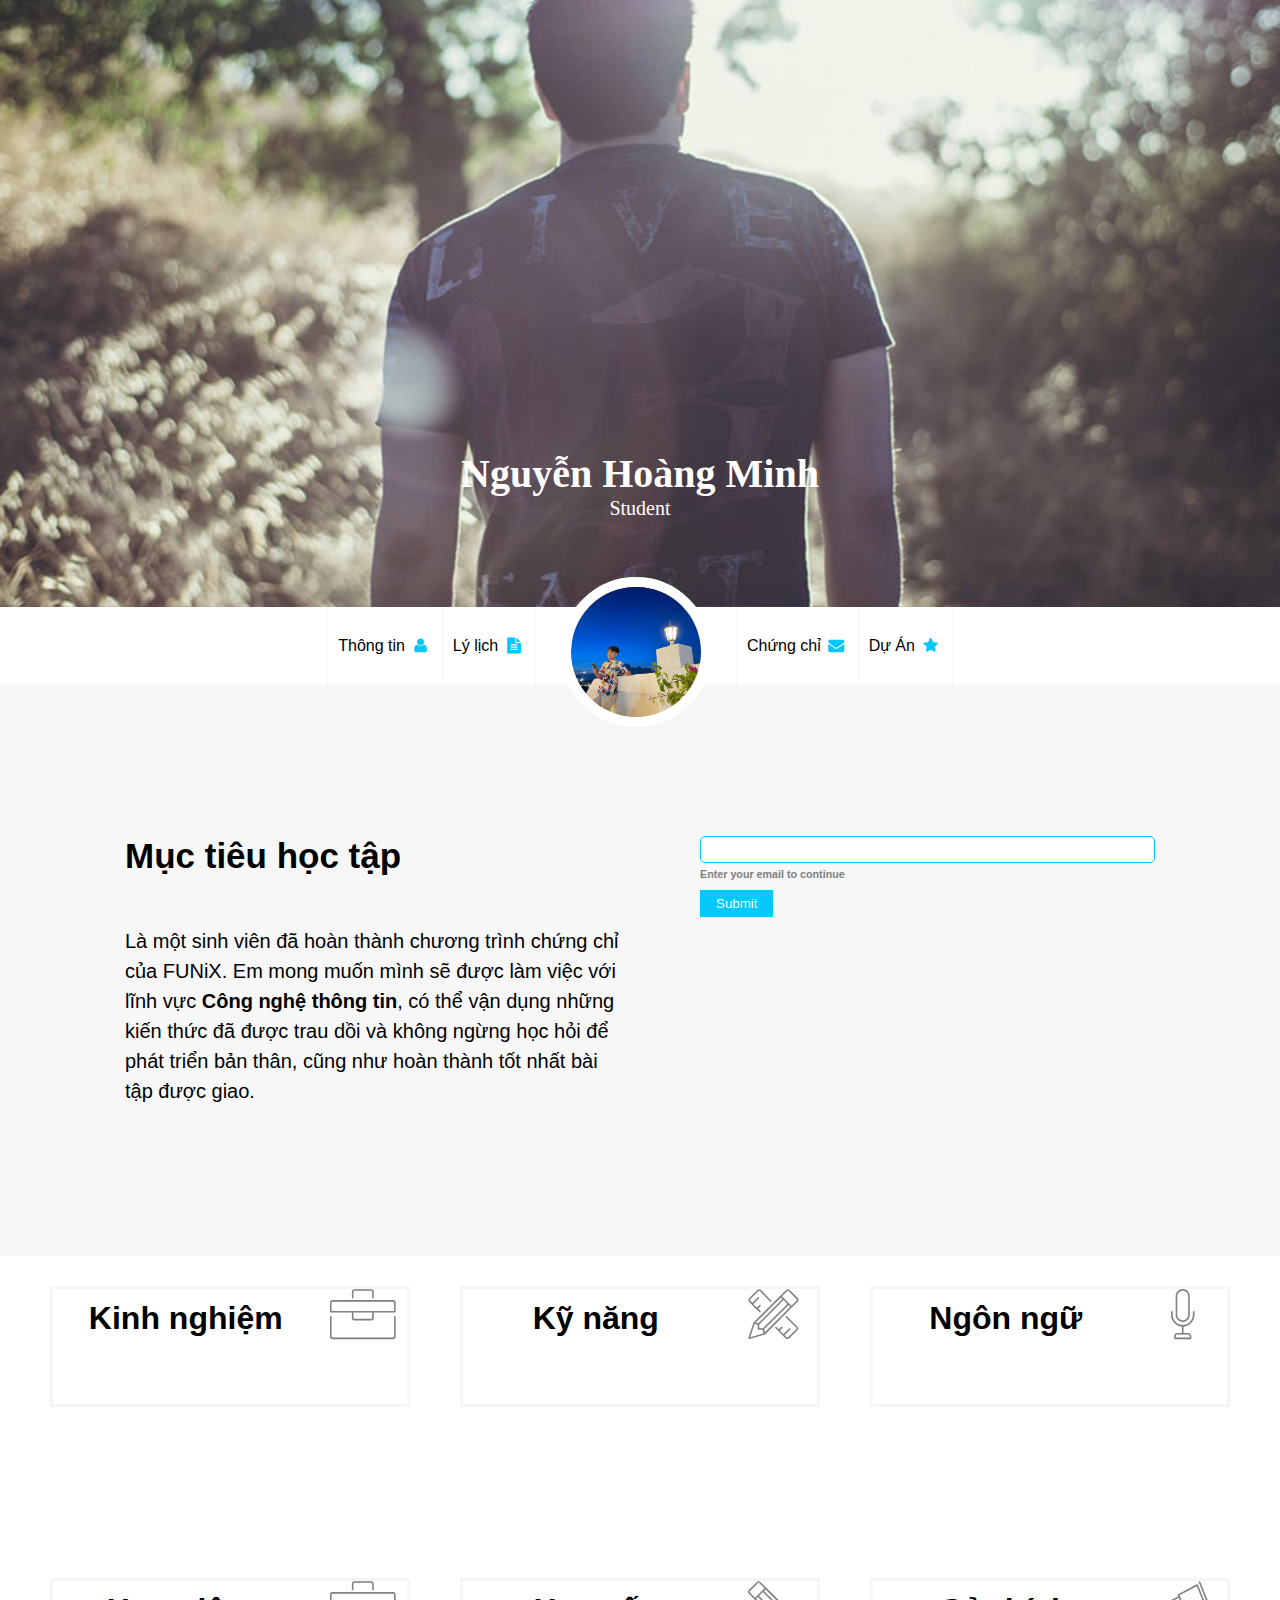
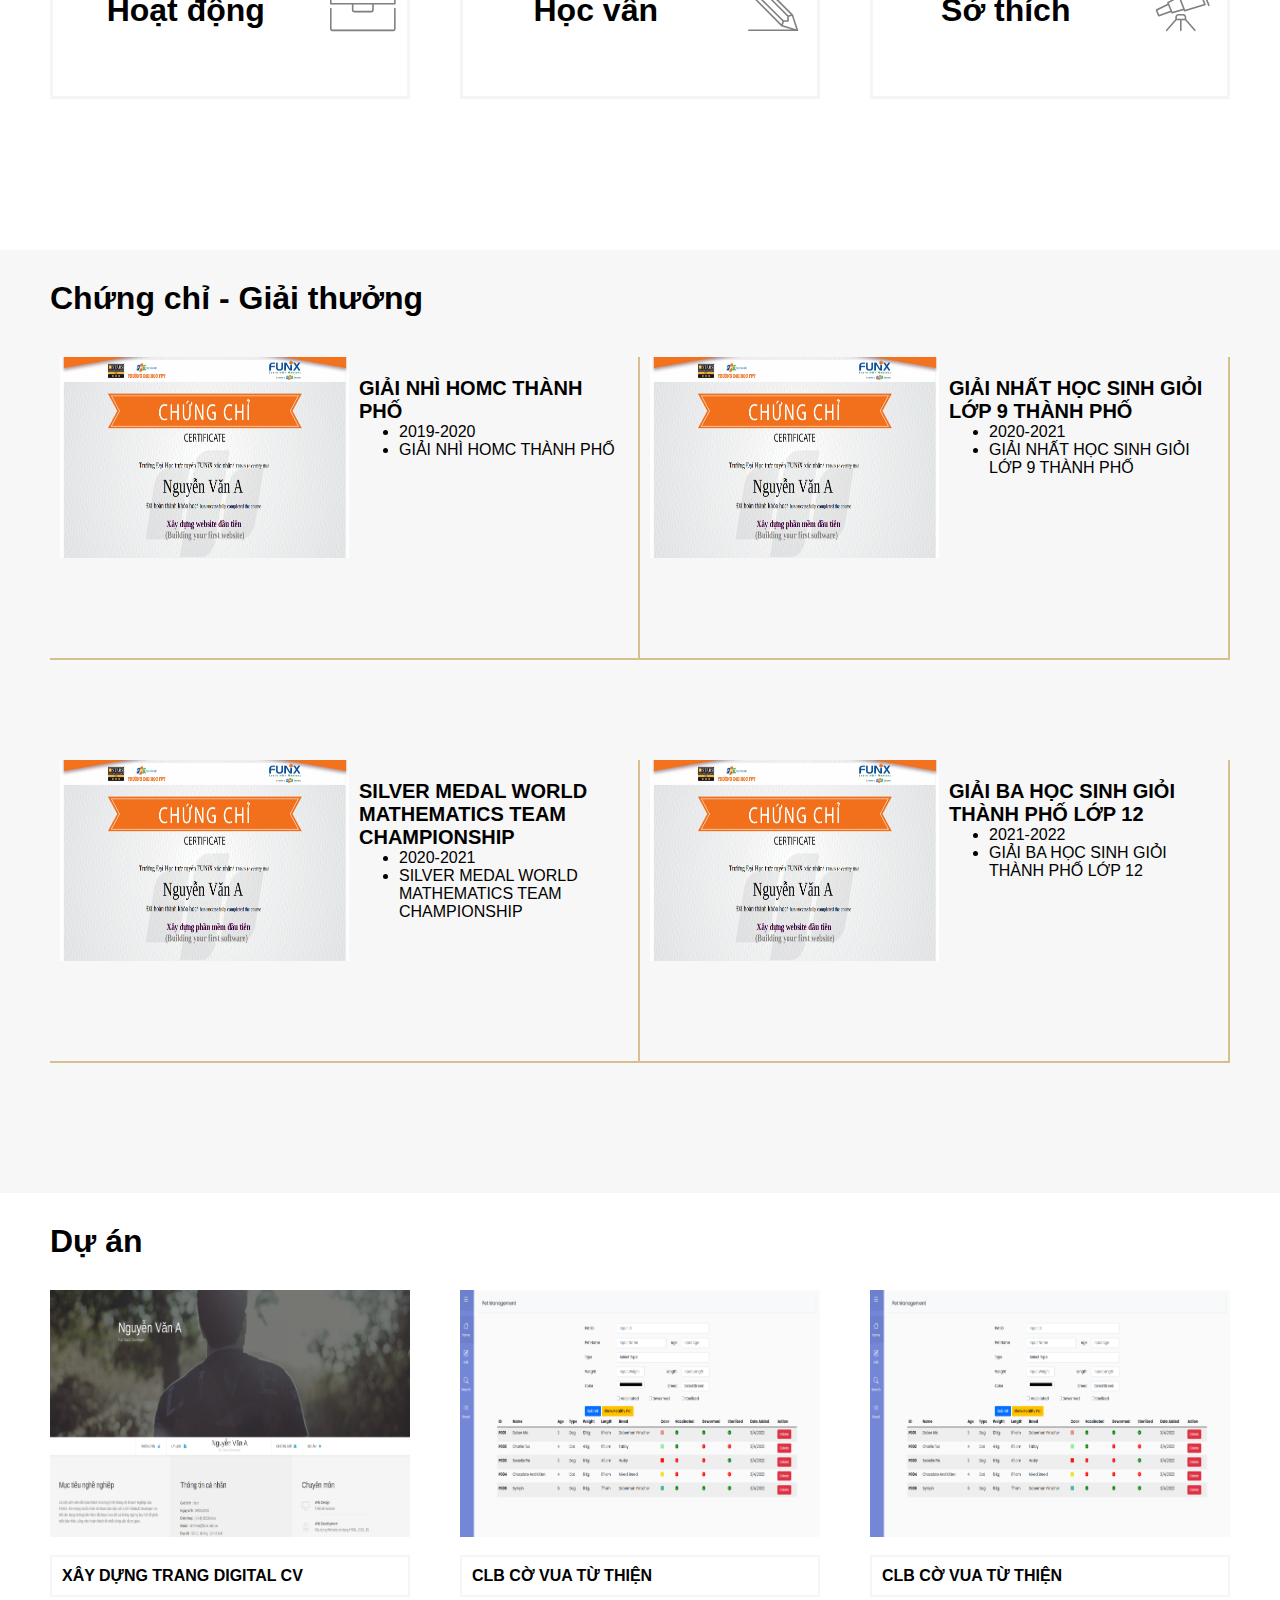
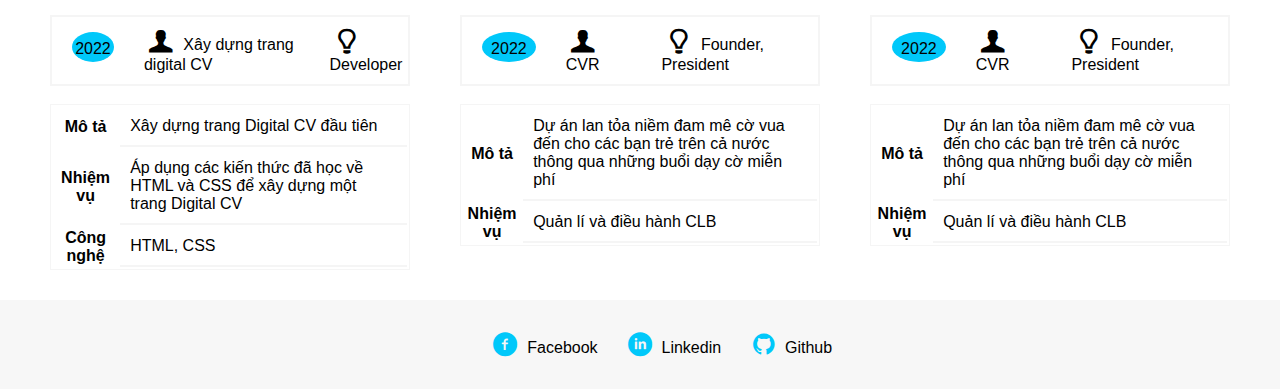
==== index.html @ 3bd381ac "Add files via upload" ====
<!DOCTYPE html>
<html lang="en">
  <head>
    <meta charset="UTF-8" />
    <meta http-equiv="X-UA-Compatible" content="IE=edge" />
    <meta name="viewport" content="width=device-width, initial-scale=1.0" />
    <link rel="stylesheet" href="./css/laptop.css" />
    <link rel="stylesheet" href="./css/tablet.css" />
    <link rel="stylesheet" href="./css/mobile.css" />
    <link rel="stylesheet" href="./css/font.css" />
    <link
      rel="stylesheet"
      href="https://cdnjs.cloudflare.com/ajax/libs/font-awesome/4.7.0/css/font-awesome.min.css"
    />

    <link
      href="https://cdn.jsdelivr.net/npm/bootstrap@5.0.2/dist/css/bootstrap.min.css"
      rel="stylesheet"
      integrity="sha384-EVSTQN3/azprG1Anm3QDgpJLIm9Nao0Yz1ztcQTwFspd3yD65VohhpuuCOmLASjC"
      crossorigin="anonymous"
    />

    <title>Assignment 03</title>
  </head>

  <body>
    <div id="banner">
      <img src="images/banner.jpg" alt="banner" class="banner-img" />
      <div class="banner-text">
        <h1>Nguyễn Hoàng Minh</h1>
        <span>Student</span>
      </div>
    </div>
    <!-- Navigation -->
    <section id="nav-bar">
      <nav class="container">
        <a href="#about">Thông tin <i class="icon-user"></i></a>
        <a href="#job-info">Lý lịch <i class="icon-doc-text-inv"></i></a>
        <div class="name">
          <div class="avatar">
            <img src="images/profile-photo.jpg" alt="Avatar" />
          </div>
        </div>
        <a href="#certificate">Chứng chỉ <i class="icon-mail-alt"></i></a>
        <a href="#project">Dự Án <i class="icon-star-1"></i></a>
      </nav>
    </section>
    <!-- Info -->
    <section id="about" class="bg-grey">
      <div class="container">
        <div id="target" class="about-content">
          <h1 class="section-title">Mục tiêu học tập</h1>
          <p class="about-text">
            Là một sinh viên đã hoàn thành chương trình chứng chỉ của FUNiX. Em
            mong muốn mình sẽ được làm việc với lĩnh vực
            <b>Công nghệ thông tin</b>, có thể vận dụng những kiến thức đã được
            trau dồi và không ngừng học hỏi để phát triển bản thân, cũng như
            hoàn thành tốt nhất bài tập được giao.
          </p>
        </div>
        <div id="personal-info" class="about-content">
          <div class="info-content hide">
            <h1 class="section-title">Thông tin cá nhân</h1>
            <ul class="mt-40 info about-text">
              <li><span>Giới tính</span> : Nam</li>
              <li><span>Ngày sinh</span> : 13/11/2006</li>
              <li><span>Điện thoại</span> : (+84) 989017306</li>
              <li><span>Email</span> : khuongtunha1106@gmail.com</li>
              <li><span>Địa chỉ</span> : Tây Hồ, Hà Nội</li>
              <li><span>Website</span> : https://abc.tech</li>
            </ul>
          </div>
          
          <!-- Mail-check form -->
          <div class="mail-check">
            <form>
              <input type="mail" name="mail" id="mail" />
              <h6 class="message">Enter your email to continue</h6>
              <button type="button" class="mail-btn" id="submit-btn">
                Submit
              </button>
            </form>
          </div>
        </div>
      </div>
    </section>

    <section id="job-info">
      <div class="container">
        <div class="kinh-nghiem job-info-section">
          <!-- Kinh nghiệm -->
          <h1>Kinh nghiệm</h1>
          <div class="job-section-icon">
            <i class="ic-toolbox"></i>
          </div>
          <div class="job-info-content">
            <ul class="job-list">
              <li class="list">
                <h4>Đại số, Số học, Hình học</h4>
                <p class="time">2017-2021</p>
              </li>
              <li class="list">
                <h4>Giải tích, Tổ hợp</h4>
                <p class="time">2021-2022</p>
              </li>
              <li class="list">
                <h4>C, Python, HTML, CSS</h4>
                <p class="time">2022</p>
              </li>
            </ul>
          </div>
          <div class="job-footer">
            <button
              type="button"
              class="view-btn"
              onclick="showHide(`kinh-nghiem`)"
            >
              View more
            </button>
          </div>
        </div>

        <div class="hoc-van job-info-section">
          <!-- Học vấn -->
          <h1>Học vấn</h1>
          <div class="job-section-icon">
            <i class="ic-pencil"></i>
          </div>
          <div class="job-info-content">
            <ul class="job-list">
              <li class="list">
                <h4>THCS Cầu Giấy</h4>
                <p class="time">2017-2021</p>
                <ul class="job-info-list">
                  <li>GPA: 9.4/10</li>
                </ul>
              </li>
              <li class="list">
                <h4>THPT chuyên Hà Nội-Amsterdam</h4>
                <p class="time">2021-2022</p>
                <ul class="job-info-list">
                  <li>Chuyên Toán</li>
                  <li>GPA: 9.5/10</li>
                </ul>
              </li>
            </ul>
          </div>
          <div class="job-footer">
            <button
              type="button"
              class="view-btn"
              onclick="showHide(`hoc-van`)"
            >
              View more
            </button>
          </div>
        </div>
        <div class="hoat-dong job-info-section">
          <!-- Hoạt động -->
          <h1>Hoạt động</h1>
          <div class="job-section-icon">
            <i class="ic-toolbox"></i>
          </div>
          <div class="job-info-content">
            <ul class="job-list">
              <li class="list">
                <h4>Chess the Virgin Rainbow voluntary Club</h4>
                <p class="time">2022</p>
                <ul class="job-info-list">
                  <li>Founder</li>
                  <li>President</li>
                </ul>
              </li>
              <li class="list">
                <h4>Orientation Day 2022</h4>
                <p class="time">2022</p>
                <ul class="job-info-list">
                  <li>Head of Finance Department</li>
                </ul>
              </li>
              <li class="list">
                <h4>Ams Chess Academy</h4>
                <p class="time">2022</p>
                <ul class="job-info-list">
                  <li>Head of Executive Department</li>
                </ul>
              </li>
            </ul>
          </div>
          <div class="job-footer">
            <button
              type="button"
              class="view-btn"
              onclick="showHide(`hoat-dong`)"
            >
              View more
            </button>
          </div>
        </div>
        <div class="so-thich job-info-section">
          <!-- Sở thích -->
          <h1>Sở thích</h1>
          <div class="job-section-icon">
            <i class="ic-telescope"></i>
          </div>
          <div class="job-info-content">
            <div class="am-nhac list-so-thich">
              <div class="round">
                <i class="ic-megaphone"></i>
              </div>
              <p>Âm nhạc</p>
            </div>
            <div class="choi-game list-so-thich">
              <div class="round"><i class="ic-strategy"></i></div>

              <p>Chơi game</p>
            </div>
            <div class="du-lich list-so-thich">
              <div class="round">
                <i class="ic-hotairballoon"></i>
              </div>
              <p>Du lịch</p>
            </div>
            <div class="nau-an list-so-thich">
              <div class="round">
                <i class="ic-basket"></i>
              </div>
              <p>Nấu ăn</p>
            </div>
          </div>
          <div class="job-footer">
            <button
              type="button"
              class="view-btn"
              onclick="showHide(`so-thich`)"
            >
              View more
            </button>
          </div>
        </div>
        <div class="ngon-ngu job-info-section">
          <!-- Ngôn ngữ -->
          <h1>Ngôn ngữ</h1>
          <div class="job-section-icon">
            <i class="ic-mic"></i>
          </div>
          <div class="job-info-content">
            <ul class="skill-content">
              <li class="skill-list">
                <h4>Tiếng Anh - Ielts 6.5</h4>
                <div class="prog-bar" id="ielts">
                  <div class="dashed prog1"></div>
                  <div class="dashed prog2"></div>
                  <div class="dashed prog3"></div>
                </div>
              </li>
            </ul>
          </div>
          <div class="job-footer">
            <button
              type="button"
              class="view-btn"
              onclick="showHide(`ngon-ngu`)"
            >
              View more
            </button>
          </div>
        </div>
        <div class="ki-nang job-info-section">
          <!-- Kĩ năng -->
          <h1>Kỹ năng</h1>
          <div class="job-section-icon">
            <i class="ic-tools"></i>
          </div>
          <div class="job-info-content">
            <ul class="skill-content">
              <li class="skill-list">
                <h4>Python - Fundamental</h4>
                <div class="prog-bar" id="python">
                  <div class="dashed prog1"></div>
                  <div class="dashed prog2"></div>
                  <div class="dashed prog3"></div>
                </div>
              </li>
              <li class="skill-list">
                <h4>C - Fundamental</h4>
                <div class="prog-bar" id="C">
                  <div class="dashed prog1"></div>
                  <div class="dashed prog2"></div>
                  <div class="dashed prog3"></div>
                </div>
              </li>
              <li class="skill-list">
                <h4>HTML/CSS - Fundamental</h4>
                <div class="prog-bar" id="HTML-CSS">
                  <div class="dashed prog1"></div>
                  <div class="dashed prog2"></div>
                  <div class="dashed prog3"></div>
                </div>
              </li>
            </ul>
          </div>
          <div class="job-footer">
            <button
              type="button"
              class="view-btn"
              onclick="showHide(`ki-nang`)"
            >
              View more
            </button>
          </div>
        </div>
      </div>
    </section>
    <!-- Chứng chỉ -->
    <section id="certificate" class="bg-grey">
      <div class="container">
        <h1 class="section-title">Chứng chỉ - Giải thưởng</h1>
        <div class="grid">
          <div class="certificate-list">
            <img
              src="images/Cert_DBI.png"
              alt="cert1"
              class="certificate-picture"
            />
            <div class="certificate-box">
              <h3 class="certificate-title">GIẢI NHÌ HOMC THÀNH PHỐ</h3>

              <ul class="certificate-content">
                <li>2019-2020</li>
                <li>GIẢI NHÌ HOMC THÀNH PHỐ</li>
              </ul>
            </div>
          </div>
          <div class="certificate-list">
            <img
              src="images/Cert_PRF.png"
              alt="cert2"
              class="certificate-picture"
            />
            <div class="certificate-box">
              <h3 class="certificate-title">
                GIẢI NHẤT HỌC SINH GIỎI LỚP 9 THÀNH PHỐ
              </h3>

              <ul class="certificate-content">
                <li>2020-2021</li>
                <li>GIẢI NHẤT HỌC SINH GIỎI LỚP 9 THÀNH PHỐ</li>
              </ul>
            </div>
          </div>
          <div class="certificate-list">
            <img
              src="images/Cert_PRF.png"
              alt="cert3"
              class="certificate-picture"
            />
            <div class="certificate-box">
              <h3 class="certificate-title">
                SILVER MEDAL WORLD MATHEMATICS TEAM CHAMPIONSHIP
              </h3>

              <ul class="certificate-content">
                <li>2020-2021</li>
                <li>SILVER MEDAL WORLD MATHEMATICS TEAM CHAMPIONSHIP</li>
              </ul>
            </div>
          </div>
          <div class="certificate-list">
            <img
              src="images/Cert_WEB.png"
              alt="cert4"
              class="certificate-picture"
            />
            <div class="certificate-box">
              <h3 class="certificate-title">
                GIẢI BA HỌC SINH GIỎI THÀNH PHỐ LỚP 12
              </h3>

              <ul class="certificate-content">
                <li>2021-2022</li>
                <li>GIẢI BA HỌC SINH GIỎI THÀNH PHỐ LỚP 12</li>
              </ul>
            </div>
          </div>
        </div>
      </div>
    </section>

    <!-- Dự án -->
    <section id="project">
      <div class="container">
        <h1 class="section-title">Dự án</h1>
        <div class="grid">
          <div class="prj-box">
            <a href="digital-cv.html">
              <img
                href="digital-cv.html"
                src="images/project_1.png"
                alt="project1"
                class="prj-img"
              /><br />
            </a>
            <h4 class="prj-name">XÂY DỰNG TRANG DIGITAL CV</h4>
            <br />
            <div class="prj-info">
              <div class="time"><div class="time-content">2022</div></div>
              <div class="name">
                <i class="icon-user-1"></i> Xây dựng trang digital CV
              </div>
              <div class="role"><i class="icon-lamp"></i> Developer</div>
            </div>
            <br />
            <table class="prj-table">
              <tr>
                <th>Mô tả</th>
                <td>Xây dựng trang Digital CV đầu tiên</td>
              </tr>
              <tr>
                <th>Nhiệm vụ</th>
                <td>
                  Áp dụng các kiến thức đã học về HTML và CSS để xây dựng một
                  trang Digital CV
                </td>
              </tr>
              <tr>
                <th>Công nghệ</th>
                <td>HTML, CSS</td>
              </tr>
            </table>
          </div>
          <div class="prj-box">
            <a href="digital-cv.html">
              <img
                src="images/project_2.png"
                alt="project1"
                class="prj-img"
              /><br />
            </a>
            <h4 class="prj-name">CLB CỜ VUA TỪ THIỆN</h4>
            <br />
            <div class="prj-info">
              <div class="time"><div class="time-content">2022</div></div>
              <div class="name"><i class="icon-user-1"></i> CVR</div>
              <div class="role">
                <i class="icon-lamp"></i> Founder, President
              </div>
            </div>
            <br />
            <table class="prj-table">
              <tr>
                <th>Mô tả</th>
                <td>
                  Dự án lan tỏa niềm đam mê cờ vua đến cho các bạn trẻ trên cả
                  nước thông qua những buổi dạy cờ miễn phí
                </td>
              </tr>
              <tr>
                <th>Nhiệm vụ</th>
                <td>Quản lí và điều hành CLB</td>
              </tr>
            </table>
          </div>
          <div class="prj-box">
            <a href="digital-cv.html">
              <img
                src="images/project_2.png"
                alt="project1"
                class="prj-img"
              /><br />
            </a>
            <h4 class="prj-name">CLB CỜ VUA TỪ THIỆN</h4>
            <br />
            <div class="prj-info">
              <div class="time"><div class="time-content">2022</div></div>
              <div class="name"><i class="icon-user-1"></i> CVR</div>
              <div class="role">
                <i class="icon-lamp"></i> Founder, President
              </div>
            </div>
            <br />
            <table class="prj-table">
              <tr>
                <th>Mô tả</th>
                <td>
                  Dự án lan tỏa niềm đam mê cờ vua đến cho các bạn trẻ trên cả
                  nước thông qua những buổi dạy cờ miễn phí
                </td>
              </tr>
              <tr>
                <th>Nhiệm vụ</th>
                <td>Quản lí và điều hành CLB</td>
              </tr>
            </table>
          </div>
        </div>
      </div>
    </section>
    <!-- Liên hệ -->
    <section id="footer" class="bg-grey">
      <div class="container">
        <ul>
          <li>
            <i class="icon-facebook-circled"></i>
            <a
              href="https://www.facebook.com/hnchess.minh.9/"
              target="_blank"
              class="contact-link"
              >Facebook</a
            >
          </li>
          <li>
            <i class="icon-linkedin-circled"></i>
            <a href="#" target="_blank" class="contact-link">Linkedin</a>
          </li>
          <li>
            <i class="icon-github-circled"></i>
            <a
              href="https://github.com/nguyenhoangminh1106"
              target="_blank"
              class="contact-link"
              >Github</a
            >
          </li>
        </ul>
      </div>
    </section>

    <script src="script.js"></script>

    <script
      src="https://cdn.jsdelivr.net/npm/bootstrap@5.0.2/dist/js/bootstrap.bundle.min.js"
      integrity="sha384-MrcW6ZMFYlzcLA8Nl+NtUVF0sA7MsXsP1UyJoMp4YLEuNSfAP+JcXn/tWtIaxVXM"
      crossorigin="anonymous"
    ></script>
  </body>
</html>
---- css/laptop.css ----
* {
  margin: 0px;
  box-sizing: border-box;
}
:root {
  --primary-color: rgb(0, 200, 250);
  --secondary-color: rgb(245, 245, 245);
}

.primary-color {
  background-color: rgb(0, 200, 250) !important;
  color: white !important;
}

.secondary-color {
  background-color: rgb(245, 245, 245) !important;
  color: black !important;
}

.bg-grey {
  background: #f7f7f7;
}
img {
  display: block;
  width: 100%;
}
section > .container {
  width: 1170px;
  margin: auto;
  display: block;

  padding: 30px 50px;
  font-family: Arial, Helvetica, sans-serif;
}

#nav-bar .container #about .container,
#job-info .container,
#certificate .container,
#project .container,
#footer .container {
  width: 100%;
}

.hide {
  display: none;
}

#submit-btn:hover {
  background-color: var(--secondary-color);
  color: var(--primary-color);
}

/* Banner */

#banner {
  text-align: center;
  color: white;
  display: relative;
}
#banner img {
  width: 100%;
  display: block;
}
.banner-text {
  position: absolute;
  top: 50%;
  bottom: 50%;
  left: 0;
  right: 0;
  font-size: 20px;
}

/* Nav */
#nav-bar {
  border-bottom: 1px solid var(--secondary-color);
}
#nav-bar .container {
  display: flex;
  justify-content: center;
  margin: 0 auto;
  padding: 0;
  width: 100%;
}
#nav-bar .container a {
  text-decoration: none;
  color: black;
  padding: 30px 10px;
  border-left: 1px solid var(--secondary-color);
}
#nav-bar a:nth-child(2) {
  border-right: 1px solid var(--secondary-color);
}
#nav-bar a:nth-child(5) {
  border-right: 1px solid var(--secondary-color);
}
#nav-bar .container i {
  color: var(--primary-color);
}
#nav-bar .name {
  position: relative;
  min-width: 200px;
}

#nav-bar a:link {
  color: black;
}

#nav-bar a:hover {
  color: var(--primary-color);
  border-bottom: solid 5px var(--primary-color);
  background-color: var(--secondary-color);
}

#nav-bar .avatar {
  position: absolute;
  display: flex;
  width: 150px;
  height: 150px;
  left: 50%;
  transform: translateX(-50%);
  top: -30px;
}
.avatar img {
  border-radius: 50%;
  border: 10px solid white;
}
.name p {
  color: gray;
  font-size: 0.75em;
}
/* Icon */
.fa {
  color: rgb(0, 200, 250);
  padding: 10px;
}

#about .container {
  display: grid;
  grid-template-columns: 1fr 1fr;
}

.about-content {
  margin: 100px 0;
  padding: 20px;
}

.about-content .section-title {
  font-size: 35px;
  margin-bottom: 50px;
}

.about-content .about-text {
  font-size: 20px;
  line-height: 1.5;
}

/* Mail check */
.mail-check {
  position: relative;
  margin-left: 40px;
}

.mail-check input {
  width: 100%;
  border: 1px solid var(--primary-color);
  padding: 5px 10px;
  border-radius: 5px;
}

.mail-check button {
  margin-top: 10px;
  padding: 5px 15px;
  background-color: var(--primary-color);
  border: 1px solid var(--primary-color);
  color: white;
}
.message {
  color: gray;
  margin-top: 5px;
}

/* Job info */

#job-info .container {
  display: grid;
  grid-template-columns: repeat(3, 1fr);

  gap: 50px;
}

.job-info-section {
  height: 50%;
}

.kinh-nghiem {
  grid-column: 1 / 2;
  grid-row: 1 / 2;
}

.so-thich {
  grid-column: 3 / 4;
  grid-row: 2 / 3;
}

.hoc-van {
  grid-column: 2 / 3;
  grid-row: 2 / 3;
}

.ngon-ngu {
  grid-column: 3 /4;
  grid-row: 1 / 2;
}

.hoat-dong {
  grid-column: 1 / 2;
  grid-row: 2 / 3;
}

.ki-nang {
  grid-column: 2 / 3;
  grid-row: 1 / 2;
}

.job-info-section {
  display: grid;
  grid-template-rows: 1fr 3fr;
  grid-template-columns: 3fr 1fr;
  border: solid 3px whitesmoke;
  justify-items: center;

  position: relative;
}

.job-info-section h1 {
  align-self: center;
}

.job-info-section:hover {
  background-color: rgb(245, 245, 245);
  border-bottom: solid 5px rgb(0, 200, 250);
}

.job-section-icon {
  font-size: 50px;
  align-self: center;
  justify-self: center;
  color: gray;
}

.job-footer {
  display: none;
}

.job-info-section:hover .job-footer {
  position: absolute;
  display: flex;
  bottom: 10px;
  transform: translateX(-50%);
  left: 50%;
}

.job-info-section:hover .job-footer button {
  background-color: var(--primary-color);
  border: 1px solid white;
  color: white;
  padding: 10px 20px;
}

/* Kinh nghiem, Hoc van, Hoat dong */

.job-info-content {
  grid-column: 1 / -1;
  grid-row: 2 / 3;
  width: 100%;
  display: none;
  margin-bottom: 40px;
}

.list {
  margin-bottom: 50px;
}

.list::marker {
  color: rgb(0, 200, 250);
  font-size: 30px;
}

.job-info-list {
  list-style-type: square;
  margin: 10px 0;
}

.time {
  margin-top: 5px;
  font-style: italic;
}

/* So thich */
.so-thich .job-info-content {
  display: flex;
  justify-items: center;
  align-items: flex-start;
  display: none;
  margin-bottom: 40px;
}

.list-so-thich {
  flex: 1;
}

.round {
  color: rgb(0, 200, 250);
  border-radius: 50%;
  width: 50px;
  height: 50px;
  border: 2px solid rgb(0, 200, 250);
  position: relative;
  margin-left: 15px;
}

.list-so-thich i::before {
  position: absolute;
  top: 16px;
  right: 16px;
  font-size: 22px;
}

.list-so-thich p {
  font-size: 14px;
  margin: 10px 0 0 15px;
}

/* Skill */
.skill-content {
  list-style-type: none;
  padding-left: 0px;
  margin: 20px 0;
}

.skill-content h4 {
  padding-left: 30px;
  margin-bottom: 15px;
}

.prog-bar {
  display: flex;
  gap: 5px;
  margin: 0 10px;
}

.dashed {
  width: 33%;
  margin: 10px 0;
  height: 2px;
  background-color: gray;
}

.skill-list {
  margin-bottom: 50px;
}

#ielts .prog1,
#ielts .prog2 {
  background-color: rgb(0, 200, 250);
}

#python .prog1 {
  background-color: rgb(0, 200, 250);
}

#C .prog1 {
  background-color: rgb(0, 200, 250);
}

#HTML-CSS .prog1 {
  background-color: rgb(0, 200, 250);
}

/* Chứng chỉ- Giải thưởng */

#certificate .section-title {
  margin-bottom: 40px;
}

#certificate .grid {
  display: grid;
  grid-template-columns: 1fr 1fr;
  grid-template-rows: 1fr 1fr;
  justify-content: center;
  align-content: center;
}

#certificate .certificate-title {
  font-size: 20px;
}

.certificate-list {
  display: flex;
  padding: 0 0 100px 10px;
  margin: 0 0 100px 0;
  border-bottom: 2px solid #d6c08d;
  border-right: 2px solid #d6c08d;
}

.certificate-list .certificate-picture {
  width: 50%;
  height: auto;
}

.certificate-box {
  margin: 20px 10px 40px 10px;
}

/* Dự án */
#project .grid {
  display: grid;
  grid-template-columns: repeat(3, 1fr);
  margin-top: 30px;
  gap: 50px;
}

#project .prj-name:hover,
#project .prj-info:hover,
#project .prj-table:hover {
  background-color: rgb(245, 245, 245);
  border-bottom: solid 5px rgb(0, 200, 250);
}

#project .prj-img {
  height: auto;
}

#project .prj-name {
  text-transform: uppercase;
}

#project .prj-info {
  display: flex;
  align-content: center;
  gap: 30px;
  padding: 10px 0;
  padding-left: 20px;
}

.prj-info .time {
  font-style: normal;
  border-radius: 50%;
  height: 30px;
  width: 60px;
  background-color: rgb(0, 200, 250);
  justify-content: center;
  position: relative;
}

.prj-info .time .time-content {
  position: absolute;
  left: 50%;
  top: 25%;
  transform: translateX(-50%);
  margin: 0;
}

.prj-info .name,
.prj-info .role {
  align-self: center;
}

.prj-name {
  padding: 10px;
}

#project .prj-name,
#project .prj-info {
  border: solid 2px rgb(245, 245, 245);
  height: auto;
  box-sizing: border-box;
}

.prj-info i {
  font-size: 25px;
}

.prj-table tr td {
  padding: 10px;
  border-bottom: solid 2px rgb(245, 245, 245);
}

.prj-table {
  border: solid 1px rgb(245, 245, 245);
  height: auto;
}

/* Project Charter */
#project-charter .container {
  padding: 0;
  margin-top: 40px;
  width: 100%;
}

#project-charter .grid {
  display: grid;
  grid-template-columns: 2fr 1fr 1fr;
  grid-template-rows: 2fr 1fr;
  gap: 10px;
  background-color: var(--primary-color);
  border: solid 10px var(--primary-color);
}

#project-charter .charter-section {
  background-color: var(--secondary-color);
  margin-bottom: 10px;
}

#project-charter .charter-title {
  margin: 10px;
  color: var(--primary-color);
  font-weight: bold;
}

#project-charter .charter-content {
  margin: 10px 5px 0 5px;
}

.scopes-section .text-title {
  margin-left: 10px;
  margin-bottom: 20px;
}

#project-charter .charter-text {
  margin-left: 10px;
}

#project-charter .timeline-section {
  grid-column: 3 /4;
  grid-row: 1 / -1;
}

#project-charter .icon {
  width: 50px;
  height: 50px;
  border-radius: 50%;
  display: flex;
  justify-content: center;
  align-items: center;
  background-color: var(--primary-color);
  color: white;
}

#project-charter i {
  align-self: center;
  margin: 10px;
}

/* Footer */
#footer .container ul li {
  display: inline-block;
  margin: 0 10px;
}

#footer .container ul {
  text-align: center;
}

#footer .container ul li i {
  font-size: 25px;
  color: rgb(0, 200, 250);
}

.contact-link:link {
  color: black;
  text-decoration: none;
}

.contact-link:hover {
  color: rgb(0, 200, 250);
}

.contact-link:active {
  color: rgb(0, 200, 250);
}
---- css/tablet.css ----
@media screen and (min-width: 768px) and (max-width: 991px) {
  /* Navbar */
  #nav-bar .avatar {
    display: none;
  }

  /* Thông tin các nhân */
  #about .container {
    padding: 0;
  }

  #about .about-content {
    margin: 10px;
  }

  /* Thông tin nghề nghiệp */
  #job-info .container {
    grid-template-columns: repeat(2, 1fr);
  }

  .kinh-nghiem {
    grid-column: 1 / 2;
    grid-row: 1 / 2;
  }

  .so-thich {
    grid-column: 2 / 3;
    grid-row: 3 / 4;
  }

  .hoc-van {
    grid-column: 2 / 3;
    grid-row: 2 / 3;
  }

  .ngon-ngu {
    grid-column: 1 /2;
    grid-row: 3 / 4;
  }

  .hoat-dong {
    grid-column: 2 / 3;
    grid-row: 1 / 2;
  }

  .ki-nang {
    grid-column: 1 / 2;
    grid-row: 2 / 3;
  }

  /* Chứng chỉ */
  #certificate .container {
    padding: 0;
  }

  #certificate .grid {
    gap: 40px;
  }

  #certificate .certificate-list {
    flex-direction: column;
    margin-bottom: 0;
    padding-bottom: 0;
    width: 100%;
  }

  #certificate .certificate-picture {
    height: 100%;
    width: 100%;
    padding: 20px;
  }

  /* Dự án */
  #project .container {
    padding: 40px 5px;
  }

  #project .grid {
    gap: 5px;
    width: 100%;
  }

  /* Project Charter */
  #project-charter .container {
    width: 100%;
  }
  #project-charter .grid {
    display: flex;
    flex-direction: column;
    width: 100%;
  }
}
---- css/mobile.css ----
@media screen and (max-width: 767px) {
  /* Navbar */
  #nav-bar .container {
    flex-direction: column;
  }

  #nav-bar .container a {
    padding: 10px;
  }

  #nav-bar .avatar {
    display: none;
  }

  /* Thông tin các nhân */
  #about .container {
    grid-template-columns: 1fr;
    padding: 10px;
    width: 100%
  }

  #about .about-content {
    margin: 10px;
    width: 100%;
  }

  #about .section-title {
    margin-bottom: 15px;
    font-size: 30px;
  }

  #about .about-text {
    font-size: 15px;
  }

  /* Mail-check form */
  .mail-check form {
    display: block;
    position: relative;
  }

  /* Thông tin nghề nghiệp */
  #job-info .container {
    grid-template-columns: 1fr;
  }

  #job-info h1 {
    font-size: 30px;
  }

  #job-info ul li {
    font-size: 15px;
    margin-bottom: 10px;
  }

  .kinh-nghiem {
    grid-column: 1 / 2;
    grid-row: 1 / 2;
  }

  .so-thich {
    grid-column: 1 / 2;
    grid-row: 6 / 7;
  }

  .hoc-van {
    grid-column: 1 / 2;
    grid-row: 5 / 6;
  }

  .ngon-ngu {
    grid-column: 1 /2;
    grid-row: 3 / 4;
  }

  .hoat-dong {
    grid-column: 1 / 2;
    grid-row: 4 / 5;
  }

  .ki-nang {
    grid-column: 1 / 2;
    grid-row: 2 / 3;
  }

  /* Chứng chỉ */
  #certificate .grid {
    grid-template-columns: 1fr;
    width: 100%;
  }

  #certificate .certificate-list {
    flex-direction: column;
    width: 100%;
    border-right: none;
    padding-bottom: 0;
    margin-bottom: 30px;
  }

  #certificate .certificate-picture {
    width: 100%;
  }

  /* Dự án */
  #project .grid {
    display: flex;
    flex-direction: column;
    gap: 100px;
  }

  /* Project Charter */
  #project-charter .container {
    width: 100%;
  }
  #project-charter .grid {
    display: flex;
    flex-direction: column;
    width: 100%;
  }
}
---- css/font.css ----
@font-face {
	font-family: 'open_sanslight';
	src: url('../fonts/OpenSans-Light-webfont.eot');
	src: url('../fonts/OpenSans-Light-webfont.eot#iefix') format('embedded-opentype'),
		url('../fonts/OpenSans-Light-webfont.woff') format('woff'),
		url('../fonts/OpenSans-Light-webfont.ttf') format('truetype'),
		url('../fonts/OpenSans-Light-webfont.svg#open_sanslight') format('svg');
	font-weight: normal;
	font-style: normal;

}

@font-face {
	font-family: 'open_sansitalic';
	src: url('../fonts/OpenSans-Italic-webfont.eot');
	src: url('../fonts/OpenSans-Italic-webfont.eot#iefix') format('embedded-opentype'),
		url('../fonts/OpenSans-Italic-webfont.woff') format('woff'),
		url('../fonts/OpenSans-Italic-webfont.ttf') format('truetype'),
		url('../fonts/OpenSans-Italic-webfont.svg#open_sansitalic') format('svg');
	font-weight: normal;
	font-style: normal;

}

@font-face {
	font-family: 'open_sanssemibold';
	src: url('../fonts/OpenSans-Semibold-webfont.eot');
	src: url('../fonts/OpenSans-Semibold-webfont.eot#iefix') format('embedded-opentype'),
		url('../fonts/OpenSans-Semibold-webfont.woff') format('woff'),
		url('../fonts/OpenSans-Semibold-webfont.ttf') format('truetype'),
		url('../fonts/OpenSans-Semibold-webfont.svg#open_sanssemibold') format('svg');
	font-weight: normal;
	font-style: normal;

}


@font-face {
	font-family: 'open_sanslight_italic';
	src: url('../fonts/OpenSans-LightItalic-webfont.eot');
	src: url('../fonts/OpenSans-LightItalic-webfont.eot#iefix') format('embedded-opentype'),
		url('../fonts/OpenSans-LightItalic-webfont.woff') format('woff'),
		url('../fonts/OpenSans-LightItalic-webfont.ttf') format('truetype'),
		url('../fonts/OpenSans-LightItalic-webfont.svg#open_sanslight_italic') format('svg');
	font-weight: normal;
	font-style: normal;

}

@font-face {
	font-family: 'open_sansregular';
	src: url('../fonts/OpenSans-Regular-webfont.eot');
	src: url('../fonts/OpenSans-Regular-webfont.eot#iefix') format('embedded-opentype'),
		url('../fonts/OpenSans-Regular-webfont.woff') format('woff'),
		url('../fonts/OpenSans-Regular-webfont.ttf') format('truetype'),
		url('../fonts/OpenSans-Regular-webfont.svg#open_sansregular') format('svg');
	font-weight: normal;
	font-style: normal;

}


@font-face {
	font-family: 'fontello';
	src: url('../fonts/fontello.eot');
	src: url('../fonts/fontello.eot#iefix') format('embedded-opentype'),
		url('../fonts/fontello.woff') format('woff'),
		url('../fonts/fontello.ttf') format('truetype'),
		url('../fonts/fontello.svg#fontello') format('svg');
	font-weight: normal;
	font-style: normal;
}

[class^="icon-"]:before,
[class*=" icon-"]:before {
	font-family: "fontello";
	font-style: normal;
	font-weight: normal;
	speak: none;

	display: inline-block;
	text-decoration: inherit;
	width: 1em;
	margin-right: .2em;
	text-align: center;
	/* opacity: .8; */

	/* For safety - reset parent styles, that can break glyph codes*/
	font-variant: normal;
	text-transform: none;

	/* fix buttons height, for twitter bootstrap */
	line-height: 1em;

	/* Animation center compensation - margins should be symmetric */
	/* remove if not needed */
	margin-left: .2em;

	/* you can be more comfortable with increased icons size */
	/* font-size: 120%; */

	/* Font smoothing. That was taken from TWBS */
	-webkit-font-smoothing: antialiased;
	-moz-osx-font-smoothing: grayscale;

	/* Uncomment for 3D effect */
	/* text-shadow: 1px 1px 1px rgba(127, 127, 127, 0.3); */
}

.icon-emo-happy:before {
	content: '\e800';
}

/* '' */
.icon-emo-wink:before {
	content: '\e801';
}

/* '' */
.icon-emo-wink2:before {
	content: '\e802';
}

/* '' */
.icon-emo-unhappy:before {
	content: '\e803';
}

/* '' */
.icon-emo-sleep:before {
	content: '\e804';
}

/* '' */
.icon-emo-thumbsup:before {
	content: '\e805';
}

/* '' */
.icon-emo-devil:before {
	content: '\e806';
}

/* '' */
.icon-emo-surprised:before {
	content: '\e807';
}

/* '' */
.icon-emo-tongue:before {
	content: '\e808';
}

/* '' */
.icon-emo-coffee:before {
	content: '\e809';
}

/* '' */
.icon-emo-sunglasses:before {
	content: '\e80a';
}

/* '' */
.icon-emo-displeased:before {
	content: '\e80b';
}

/* '' */
.icon-emo-beer:before {
	content: '\e80c';
}

/* '' */
.icon-emo-grin:before {
	content: '\e80d';
}

/* '' */
.icon-emo-angry:before {
	content: '\e80e';
}

/* '' */
.icon-emo-saint:before {
	content: '\e80f';
}

/* '' */
.icon-emo-cry:before {
	content: '\e810';
}

/* '' */
.icon-emo-shoot:before {
	content: '\e811';
}

/* '' */
.icon-emo-squint:before {
	content: '\e812';
}

/* '' */
.icon-emo-laugh:before {
	content: '\e813';
}

/* '' */
.icon-spin1:before {
	content: '\e814';
}

/* '' */
.icon-spin2:before {
	content: '\e815';
}

/* '' */
.icon-spin3:before {
	content: '\e816';
}

/* '' */
.icon-spin4:before {
	content: '\e817';
}

/* '' */
.icon-spin5:before {
	content: '\e818';
}

/* '' */
.icon-spin6:before {
	content: '\e819';
}

/* '' */
.icon-firefox:before {
	content: '\e81a';
}

/* '' */
.icon-chrome:before {
	content: '\e81b';
}

/* '' */
.icon-opera:before {
	content: '\e81c';
}

/* '' */
.icon-ie:before {
	content: '\e81d';
}

/* '' */
.icon-crown:before {
	content: '\e81e';
}

/* '' */
.icon-crown-plus:before {
	content: '\e81f';
}

/* '' */
.icon-crown-minus:before {
	content: '\e820';
}

/* '' */
.icon-marquee:before {
	content: '\e821';
}

/* '' */
.icon-glass:before {
	content: '\e822';
}

/* '' */
.icon-music:before {
	content: '\e823';
}

/* '' */
.icon-search:before {
	content: '\e824';
}

/* '' */
.icon-mail:before {
	content: '\e825';
}

/* '' */
.icon-mail-alt:before {
	content: '\e826';
}

/* '' */
.icon-mail-squared:before {
	content: '\e827';
}

/* '' */
.icon-heart:before {
	content: '\e828';
}

/* '' */
.icon-heart-empty:before {
	content: '\e829';
}

/* '' */
.icon-star-1:before {
	content: '\e82a';
}

/* '' */
.icon-star-empty-1:before {
	content: '\e82b';
}

/* '' */
.icon-star-half:before {
	content: '\e82c';
}

/* '' */
.icon-star-half-alt:before {
	content: '\e82d';
}

/* '' */
.icon-user:before {
	content: '\e82e';
}

/* '' */
.icon-user-plus:before {
	content: '\e82f';
}

/* '' */
.icon-user-times:before {
	content: '\e830';
}

/* '' */
.icon-users:before {
	content: '\e831';
}

/* '' */
.icon-male:before {
	content: '\e832';
}

/* '' */
.icon-female:before {
	content: '\e833';
}

/* '' */
.icon-child:before {
	content: '\e834';
}

/* '' */
.icon-user-secret:before {
	content: '\e835';
}

/* '' */
.icon-video:before {
	content: '\e836';
}

/* '' */
.icon-videocam:before {
	content: '\e837';
}

/* '' */
.icon-picture:before {
	content: '\e838';
}

/* '' */
.icon-camera:before {
	content: '\e839';
}

/* '' */
.icon-camera-alt:before {
	content: '\e83a';
}

/* '' */
.icon-th-large:before {
	content: '\e83b';
}

/* '' */
.icon-th:before {
	content: '\e83c';
}

/* '' */
.icon-th-list:before {
	content: '\e83d';
}

/* '' */
.icon-ok:before {
	content: '\e83e';
}

/* '' */
.icon-ok-circled:before {
	content: '\e83f';
}

/* '' */
.icon-ok-circled2:before {
	content: '\e840';
}

/* '' */
.icon-ok-squared:before {
	content: '\e841';
}

/* '' */
.icon-cancel:before {
	content: '\e842';
}

/* '' */
.icon-cancel-circled:before {
	content: '\e843';
}

/* '' */
.icon-cancel-circled2:before {
	content: '\e844';
}

/* '' */
.icon-plus:before {
	content: '\e845';
}

/* '' */
.icon-plus-circled:before {
	content: '\e846';
}

/* '' */
.icon-plus-squared:before {
	content: '\e847';
}

/* '' */
.icon-plus-squared-alt:before {
	content: '\e848';
}

/* '' */
.icon-minus:before {
	content: '\e849';
}

/* '' */
.icon-minus-circled:before {
	content: '\e84a';
}

/* '' */
.icon-minus-squared:before {
	content: '\e84b';
}

/* '' */
.icon-minus-squared-alt:before {
	content: '\e84c';
}

/* '' */
.icon-help:before {
	content: '\e84d';
}

/* '' */
.icon-help-circled:before {
	content: '\e84e';
}

/* '' */
.icon-info-circled:before {
	content: '\e84f';
}

/* '' */
.icon-info:before {
	content: '\e850';
}

/* '' */
.icon-home:before {
	content: '\e851';
}

/* '' */
.icon-link:before {
	content: '\e852';
}

/* '' */
.icon-unlink:before {
	content: '\e853';
}

/* '' */
.icon-link-ext:before {
	content: '\e854';
}

/* '' */
.icon-link-ext-alt:before {
	content: '\e855';
}

/* '' */
.icon-attach:before {
	content: '\e856';
}

/* '' */
.icon-lock:before {
	content: '\e857';
}

/* '' */
.icon-lock-open:before {
	content: '\e858';
}

/* '' */
.icon-lock-open-alt:before {
	content: '\e859';
}

/* '' */
.icon-pin:before {
	content: '\e85a';
}

/* '' */
.icon-eye:before {
	content: '\e85b';
}

/* '' */
.icon-eye-off:before {
	content: '\e85c';
}

/* '' */
.icon-tag-1:before {
	content: '\e85d';
}

/* '' */
.icon-tags:before {
	content: '\e85e';
}

/* '' */
.icon-bookmark:before {
	content: '\e85f';
}

/* '' */
.icon-bookmark-empty:before {
	content: '\e860';
}

/* '' */
.icon-flag:before {
	content: '\e861';
}

/* '' */
.icon-flag-empty:before {
	content: '\e862';
}

/* '' */
.icon-flag-checkered:before {
	content: '\e863';
}

/* '' */
.icon-thumbs-up:before {
	content: '\e864';
}

/* '' */
.icon-thumbs-down:before {
	content: '\e865';
}

/* '' */
.icon-thumbs-up-alt:before {
	content: '\e866';
}

/* '' */
.icon-thumbs-down-alt:before {
	content: '\e867';
}

/* '' */
.icon-download:before {
	content: '\e868';
}

/* '' */
.icon-upload:before {
	content: '\e869';
}

/* '' */
.icon-download-cloud:before {
	content: '\e86a';
}

/* '' */
.icon-upload-cloud:before {
	content: '\e86b';
}

/* '' */
.icon-reply:before {
	content: '\e86c';
}

/* '' */
.icon-reply-all:before {
	content: '\e86d';
}

/* '' */
.icon-forward:before {
	content: '\e86e';
}

/* '' */
.icon-quote-left:before {
	content: '\e86f';
}

/* '' */
.icon-quote-right:before {
	content: '\e870';
}

/* '' */
.icon-code:before {
	content: '\e871';
}

/* '' */
.icon-export:before {
	content: '\e872';
}

/* '' */
.icon-export-alt:before {
	content: '\e873';
}

/* '' */
.icon-share:before {
	content: '\e874';
}

/* '' */
.icon-share-squared:before {
	content: '\e875';
}

/* '' */
.icon-pencil:before {
	content: '\e876';
}

/* '' */
.icon-pencil-squared:before {
	content: '\e877';
}

/* '' */
.icon-edit:before {
	content: '\e878';
}

/* '' */
.icon-print:before {
	content: '\e879';
}

/* '' */
.icon-retweet:before {
	content: '\e87a';
}

/* '' */
.icon-keyboard:before {
	content: '\e87b';
}

/* '' */
.icon-gamepad:before {
	content: '\e87c';
}

/* '' */
.icon-comment:before {
	content: '\e87d';
}

/* '' */
.icon-chat:before {
	content: '\e87e';
}

/* '' */
.icon-comment-empty:before {
	content: '\e87f';
}

/* '' */
.icon-chat-empty:before {
	content: '\e880';
}

/* '' */
.icon-bell:before {
	content: '\e881';
}

/* '' */
.icon-bell-alt:before {
	content: '\e882';
}

/* '' */
.icon-bell-off:before {
	content: '\e883';
}

/* '' */
.icon-bell-off-empty:before {
	content: '\e884';
}

/* '' */
.icon-attention-alt:before {
	content: '\e885';
}

/* '' */
.icon-attention:before {
	content: '\e886';
}

/* '' */
.icon-attention-circled:before {
	content: '\e887';
}

/* '' */
.icon-location:before {
	content: '\e888';
}

/* '' */
.icon-direction:before {
	content: '\e889';
}

/* '' */
.icon-compass:before {
	content: '\e88a';
}

/* '' */
.icon-trash:before {
	content: '\e88b';
}

/* '' */
.icon-trash-empty:before {
	content: '\e88c';
}

/* '' */
.icon-doc:before {
	content: '\e88d';
}

/* '' */
.icon-docs:before {
	content: '\e88e';
}

/* '' */
.icon-doc-text:before {
	content: '\e88f';
}

/* '' */
.icon-doc-inv:before {
	content: '\e890';
}

/* '' */
.icon-doc-text-inv:before {
	content: '\e891';
}

/* '' */
.icon-file-pdf:before {
	content: '\e892';
}

/* '' */
.icon-file-word:before {
	content: '\e893';
}

/* '' */
.icon-file-excel:before {
	content: '\e894';
}

/* '' */
.icon-file-powerpoint:before {
	content: '\e895';
}

/* '' */
.icon-file-image:before {
	content: '\e896';
}

/* '' */
.icon-file-archive:before {
	content: '\e897';
}

/* '' */
.icon-file-audio:before {
	content: '\e898';
}

/* '' */
.icon-file-video:before {
	content: '\e899';
}

/* '' */
.icon-file-code:before {
	content: '\e89a';
}

/* '' */
.icon-folder:before {
	content: '\e89b';
}

/* '' */
.icon-folder-open:before {
	content: '\e89c';
}

/* '' */
.icon-folder-empty:before {
	content: '\e89d';
}

/* '' */
.icon-folder-open-empty:before {
	content: '\e89e';
}

/* '' */
.icon-box:before {
	content: '\e89f';
}

/* '' */
.icon-rss:before {
	content: '\e8a0';
}

/* '' */
.icon-rss-squared:before {
	content: '\e8a1';
}

/* '' */
.icon-phone:before {
	content: '\e8a2';
}

/* '' */
.icon-phone-squared:before {
	content: '\e8a3';
}

/* '' */
.icon-fax:before {
	content: '\e8a4';
}

/* '' */
.icon-menu:before {
	content: '\e8a5';
}

/* '' */
.icon-cog:before {
	content: '\e8a6';
}

/* '' */
.icon-cog-alt:before {
	content: '\e8a7';
}

/* '' */
.icon-wrench:before {
	content: '\e8a8';
}

/* '' */
.icon-sliders:before {
	content: '\e8a9';
}

/* '' */
.icon-basket:before {
	content: '\e8aa';
}

/* '' */
.icon-cart-plus:before {
	content: '\e8ab';
}

/* '' */
.icon-cart-arrow-down:before {
	content: '\e8ac';
}

/* '' */
.icon-calendar:before {
	content: '\e8ad';
}

/* '' */
.icon-calendar-empty:before {
	content: '\e8ae';
}

/* '' */
.icon-login:before {
	content: '\e8af';
}

/* '' */
.icon-logout:before {
	content: '\e8b0';
}

/* '' */
.icon-mic:before {
	content: '\e8b1';
}

/* '' */
.icon-mute:before {
	content: '\e8b2';
}

/* '' */
.icon-volume-off:before {
	content: '\e8b3';
}

/* '' */
.icon-volume-down:before {
	content: '\e8b4';
}

/* '' */
.icon-volume-up:before {
	content: '\e8b5';
}

/* '' */
.icon-headphones:before {
	content: '\e8b6';
}

/* '' */
.icon-clock:before {
	content: '\e8b7';
}

/* '' */
.icon-lightbulb:before {
	content: '\e8b8';
}

/* '' */
.icon-block:before {
	content: '\e8b9';
}

/* '' */
.icon-resize-full:before {
	content: '\e8ba';
}

/* '' */
.icon-resize-full-alt:before {
	content: '\e8bb';
}

/* '' */
.icon-resize-small:before {
	content: '\e8bc';
}

/* '' */
.icon-resize-vertical:before {
	content: '\e8bd';
}

/* '' */
.icon-resize-horizontal:before {
	content: '\e8be';
}

/* '' */
.icon-move:before {
	content: '\e8bf';
}

/* '' */
.icon-zoom-in:before {
	content: '\e8c0';
}

/* '' */
.icon-zoom-out:before {
	content: '\e8c1';
}

/* '' */
.icon-down-circled2:before {
	content: '\e8c2';
}

/* '' */
.icon-up-circled2:before {
	content: '\e8c3';
}

/* '' */
.icon-left-circled2:before {
	content: '\e8c4';
}

/* '' */
.icon-right-circled2:before {
	content: '\e8c5';
}

/* '' */
.icon-down-dir:before {
	content: '\e8c6';
}

/* '' */
.icon-up-dir:before {
	content: '\e8c7';
}

/* '' */
.icon-left-dir:before {
	content: '\e8c8';
}

/* '' */
.icon-right-dir:before {
	content: '\e8c9';
}

/* '' */
.icon-down-open:before {
	content: '\e8ca';
}

/* '' */
.icon-left-open:before {
	content: '\e8cb';
}

/* '' */
.icon-right-open:before {
	content: '\e8cc';
}

/* '' */
.icon-up-open:before {
	content: '\e8cd';
}

/* '' */
.icon-angle-left:before {
	content: '\e8ce';
}

/* '' */
.icon-angle-right:before {
	content: '\e8cf';
}

/* '' */
.icon-angle-up:before {
	content: '\e8d0';
}

/* '' */
.icon-angle-down:before {
	content: '\e8d1';
}

/* '' */
.icon-angle-circled-left:before {
	content: '\e8d2';
}

/* '' */
.icon-angle-circled-right:before {
	content: '\e8d3';
}

/* '' */
.icon-angle-circled-up:before {
	content: '\e8d4';
}

/* '' */
.icon-angle-circled-down:before {
	content: '\e8d5';
}

/* '' */
.icon-angle-double-left:before {
	content: '\e8d6';
}

/* '' */
.icon-angle-double-right:before {
	content: '\e8d7';
}

/* '' */
.icon-angle-double-up:before {
	content: '\e8d8';
}

/* '' */
.icon-angle-double-down:before {
	content: '\e8d9';
}

/* '' */
.icon-down:before {
	content: '\e8da';
}

/* '' */
.icon-left:before {
	content: '\e8db';
}

/* '' */
.icon-right:before {
	content: '\e8dc';
}

/* '' */
.icon-up:before {
	content: '\e8dd';
}

/* '' */
.icon-down-big:before {
	content: '\e8de';
}

/* '' */
.icon-left-big:before {
	content: '\e8df';
}

/* '' */
.icon-right-big:before {
	content: '\e8e0';
}

/* '' */
.icon-up-big:before {
	content: '\e8e1';
}

/* '' */
.icon-right-hand:before {
	content: '\e8e2';
}

/* '' */
.icon-left-hand:before {
	content: '\e8e3';
}

/* '' */
.icon-up-hand:before {
	content: '\e8e4';
}

/* '' */
.icon-down-hand:before {
	content: '\e8e5';
}

/* '' */
.icon-left-circled:before {
	content: '\e8e6';
}

/* '' */
.icon-right-circled:before {
	content: '\e8e7';
}

/* '' */
.icon-up-circled:before {
	content: '\e8e8';
}

/* '' */
.icon-down-circled:before {
	content: '\e8e9';
}

/* '' */
.icon-cw:before {
	content: '\e8ea';
}

/* '' */
.icon-ccw:before {
	content: '\e8eb';
}

/* '' */
.icon-arrows-cw:before {
	content: '\e8ec';
}

/* '' */
.icon-level-up:before {
	content: '\e8ed';
}

/* '' */
.icon-level-down:before {
	content: '\e8ee';
}

/* '' */
.icon-shuffle:before {
	content: '\e8ef';
}

/* '' */
.icon-exchange:before {
	content: '\e8f0';
}

/* '' */
.icon-history:before {
	content: '\e8f1';
}

/* '' */
.icon-expand:before {
	content: '\e8f2';
}

/* '' */
.icon-collapse:before {
	content: '\e8f3';
}

/* '' */
.icon-expand-right:before {
	content: '\e8f4';
}

/* '' */
.icon-collapse-left:before {
	content: '\e8f5';
}

/* '' */
.icon-play:before {
	content: '\e8f6';
}

/* '' */
.icon-play-circled:before {
	content: '\e8f7';
}

/* '' */
.icon-play-circled2:before {
	content: '\e8f8';
}

/* '' */
.icon-stop:before {
	content: '\e8f9';
}

/* '' */
.icon-pause:before {
	content: '\e8fa';
}

/* '' */
.icon-to-end:before {
	content: '\e8fb';
}

/* '' */
.icon-to-end-alt:before {
	content: '\e8fc';
}

/* '' */
.icon-to-start:before {
	content: '\e8fd';
}

/* '' */
.icon-to-start-alt:before {
	content: '\e8fe';
}

/* '' */
.icon-fast-fw:before {
	content: '\e8ff';
}

/* '' */
.icon-fast-bw:before {
	content: '\e900';
}

/* '' */
.icon-eject:before {
	content: '\e901';
}

/* '' */
.icon-target:before {
	content: '\e902';
}

/* '' */
.icon-signal:before {
	content: '\e903';
}

/* '' */
.icon-wifi:before {
	content: '\e904';
}

/* '' */
.icon-award:before {
	content: '\e905';
}

/* '' */
.icon-desktop:before {
	content: '\e906';
}

/* '' */
.icon-laptop:before {
	content: '\e907';
}

/* '' */
.icon-tablet:before {
	content: '\e908';
}

/* '' */
.icon-mobile:before {
	content: '\e909';
}

/* '' */
.icon-inbox:before {
	content: '\e90a';
}

/* '' */
.icon-globe:before {
	content: '\e90b';
}

/* '' */
.icon-sun:before {
	content: '\e90c';
}

/* '' */
.icon-cloud:before {
	content: '\e90d';
}

/* '' */
.icon-flash:before {
	content: '\e90e';
}

/* '' */
.icon-moon:before {
	content: '\e90f';
}

/* '' */
.icon-umbrella-1:before {
	content: '\e910';
}

/* '' */
.icon-flight:before {
	content: '\e911';
}

/* '' */
.icon-fighter-jet:before {
	content: '\e912';
}

/* '' */
.icon-paper-plane:before {
	content: '\e913';
}

/* '' */
.icon-paper-plane-empty:before {
	content: '\e914';
}

/* '' */
.icon-space-shuttle:before {
	content: '\e915';
}

/* '' */
.icon-leaf:before {
	content: '\e916';
}

/* '' */
.icon-font:before {
	content: '\e917';
}

/* '' */
.icon-bold:before {
	content: '\e918';
}

/* '' */
.icon-medium:before {
	content: '\e919';
}

/* '' */
.icon-italic:before {
	content: '\e91a';
}

/* '' */
.icon-header:before {
	content: '\e91b';
}

/* '' */
.icon-paragraph:before {
	content: '\e91c';
}

/* '' */
.icon-text-height:before {
	content: '\e91d';
}

/* '' */
.icon-text-width:before {
	content: '\e91e';
}

/* '' */
.icon-align-left:before {
	content: '\e91f';
}

/* '' */
.icon-align-center:before {
	content: '\e920';
}

/* '' */
.icon-align-right:before {
	content: '\e921';
}

/* '' */
.icon-align-justify:before {
	content: '\e922';
}

/* '' */
.icon-list:before {
	content: '\e923';
}

/* '' */
.icon-indent-left:before {
	content: '\e924';
}

/* '' */
.icon-indent-right:before {
	content: '\e925';
}

/* '' */
.icon-list-bullet:before {
	content: '\e926';
}

/* '' */
.icon-list-numbered:before {
	content: '\e927';
}

/* '' */
.icon-strike:before {
	content: '\e928';
}

/* '' */
.icon-underline:before {
	content: '\e929';
}

/* '' */
.icon-superscript:before {
	content: '\e92a';
}

/* '' */
.icon-subscript:before {
	content: '\e92b';
}

/* '' */
.icon-table:before {
	content: '\e92c';
}

/* '' */
.icon-columns:before {
	content: '\e92d';
}

/* '' */
.icon-crop:before {
	content: '\e92e';
}

/* '' */
.icon-scissors:before {
	content: '\e92f';
}

/* '' */
.icon-paste:before {
	content: '\e930';
}

/* '' */
.icon-briefcase:before {
	content: '\e931';
}

/* '' */
.icon-suitcase:before {
	content: '\e932';
}

/* '' */
.icon-ellipsis:before {
	content: '\e933';
}

/* '' */
.icon-ellipsis-vert:before {
	content: '\e934';
}

/* '' */
.icon-off:before {
	content: '\e935';
}

/* '' */
.icon-road:before {
	content: '\e936';
}

/* '' */
.icon-list-alt:before {
	content: '\e937';
}

/* '' */
.icon-qrcode:before {
	content: '\e938';
}

/* '' */
.icon-barcode:before {
	content: '\e939';
}

/* '' */
.icon-book:before {
	content: '\e93a';
}

/* '' */
.icon-ajust:before {
	content: '\e93b';
}

/* '' */
.icon-tint:before {
	content: '\e93c';
}

/* '' */
.icon-toggle-off:before {
	content: '\e93d';
}

/* '' */
.icon-toggle-on:before {
	content: '\e93e';
}

/* '' */
.icon-check:before {
	content: '\e93f';
}

/* '' */
.icon-check-empty:before {
	content: '\e940';
}

/* '' */
.icon-circle:before {
	content: '\e941';
}

/* '' */
.icon-circle-empty:before {
	content: '\e942';
}

/* '' */
.icon-circle-thin:before {
	content: '\e943';
}

/* '' */
.icon-circle-notch:before {
	content: '\e944';
}

/* '' */
.icon-dot-circled:before {
	content: '\e945';
}

/* '' */
.icon-asterisk:before {
	content: '\e946';
}

/* '' */
.icon-gift:before {
	content: '\e947';
}

/* '' */
.icon-fire:before {
	content: '\e948';
}

/* '' */
.icon-magnet:before {
	content: '\e949';
}

/* '' */
.icon-chart-bar:before {
	content: '\e94a';
}

/* '' */
.icon-chart-area:before {
	content: '\e94b';
}

/* '' */
.icon-chart-pie:before {
	content: '\e94c';
}

/* '' */
.icon-chart-line:before {
	content: '\e94d';
}

/* '' */
.icon-ticket:before {
	content: '\e94e';
}

/* '' */
.icon-credit-card:before {
	content: '\e94f';
}

/* '' */
.icon-floppy:before {
	content: '\e950';
}

/* '' */
.icon-megaphone:before {
	content: '\e951';
}

/* '' */
.icon-hdd:before {
	content: '\e952';
}

/* '' */
.icon-key:before {
	content: '\e953';
}

/* '' */
.icon-fork:before {
	content: '\e954';
}

/* '' */
.icon-rocket:before {
	content: '\e955';
}

/* '' */
.icon-bug:before {
	content: '\e956';
}

/* '' */
.icon-certificate:before {
	content: '\e957';
}

/* '' */
.icon-tasks:before {
	content: '\e958';
}

/* '' */
.icon-filter:before {
	content: '\e959';
}

/* '' */
.icon-beaker:before {
	content: '\e95a';
}

/* '' */
.icon-magic:before {
	content: '\e95b';
}

/* '' */
.icon-cab:before {
	content: '\e95c';
}

/* '' */
.icon-taxi:before {
	content: '\e95d';
}

/* '' */
.icon-truck:before {
	content: '\e95e';
}

/* '' */
.icon-bus:before {
	content: '\e95f';
}

/* '' */
.icon-bicycle:before {
	content: '\e960';
}

/* '' */
.icon-motorcycle:before {
	content: '\e961';
}

/* '' */
.icon-train:before {
	content: '\e962';
}

/* '' */
.icon-subway:before {
	content: '\e963';
}

/* '' */
.icon-ship:before {
	content: '\e964';
}

/* '' */
.icon-money:before {
	content: '\e965';
}

/* '' */
.icon-euro:before {
	content: '\e966';
}

/* '' */
.icon-pound:before {
	content: '\e967';
}

/* '' */
.icon-dollar:before {
	content: '\e968';
}

/* '' */
.icon-rupee:before {
	content: '\e969';
}

/* '' */
.icon-yen:before {
	content: '\e96a';
}

/* '' */
.icon-rouble:before {
	content: '\e96b';
}

/* '' */
.icon-shekel:before {
	content: '\e96c';
}

/* '' */
.icon-try:before {
	content: '\e96d';
}

/* '' */
.icon-won:before {
	content: '\e96e';
}

/* '' */
.icon-bitcoin:before {
	content: '\e96f';
}

/* '' */
.icon-viacoin:before {
	content: '\e970';
}

/* '' */
.icon-sort:before {
	content: '\e971';
}

/* '' */
.icon-sort-down:before {
	content: '\e972';
}

/* '' */
.icon-sort-up:before {
	content: '\e973';
}

/* '' */
.icon-sort-alt-up:before {
	content: '\e974';
}

/* '' */
.icon-sort-alt-down:before {
	content: '\e975';
}

/* '' */
.icon-sort-name-up:before {
	content: '\e976';
}

/* '' */
.icon-sort-name-down:before {
	content: '\e977';
}

/* '' */
.icon-sort-number-up:before {
	content: '\e978';
}

/* '' */
.icon-sort-number-down:before {
	content: '\e979';
}

/* '' */
.icon-hammer:before {
	content: '\e97a';
}

/* '' */
.icon-gauge:before {
	content: '\e97b';
}

/* '' */
.icon-sitemap:before {
	content: '\e97c';
}

/* '' */
.icon-spinner:before {
	content: '\e97d';
}

/* '' */
.icon-coffee:before {
	content: '\e97e';
}

/* '' */
.icon-food:before {
	content: '\e97f';
}

/* '' */
.icon-beer:before {
	content: '\e980';
}

/* '' */
.icon-user-md:before {
	content: '\e981';
}

/* '' */
.icon-stethoscope:before {
	content: '\e982';
}

/* '' */
.icon-heartbeat:before {
	content: '\e983';
}

/* '' */
.icon-ambulance:before {
	content: '\e984';
}

/* '' */
.icon-medkit:before {
	content: '\e985';
}

/* '' */
.icon-h-sigh:before {
	content: '\e986';
}

/* '' */
.icon-bed:before {
	content: '\e987';
}

/* '' */
.icon-hospital:before {
	content: '\e988';
}

/* '' */
.icon-building:before {
	content: '\e989';
}

/* '' */
.icon-building-filled:before {
	content: '\e98a';
}

/* '' */
.icon-bank:before {
	content: '\e98b';
}

/* '' */
.icon-smile:before {
	content: '\e98c';
}

/* '' */
.icon-frown:before {
	content: '\e98d';
}

/* '' */
.icon-meh:before {
	content: '\e98e';
}

/* '' */
.icon-anchor:before {
	content: '\e98f';
}

/* '' */
.icon-terminal:before {
	content: '\e990';
}

/* '' */
.icon-eraser:before {
	content: '\e991';
}

/* '' */
.icon-puzzle:before {
	content: '\e992';
}

/* '' */
.icon-shield:before {
	content: '\e993';
}

/* '' */
.icon-extinguisher:before {
	content: '\e994';
}

/* '' */
.icon-bullseye:before {
	content: '\e995';
}

/* '' */
.icon-wheelchair:before {
	content: '\e996';
}

/* '' */
.icon-language:before {
	content: '\e997';
}

/* '' */
.icon-graduation-cap:before {
	content: '\e998';
}

/* '' */
.icon-paw:before {
	content: '\e999';
}

/* '' */
.icon-spoon:before {
	content: '\e99a';
}

/* '' */
.icon-cube:before {
	content: '\e99b';
}

/* '' */
.icon-cubes:before {
	content: '\e99c';
}

/* '' */
.icon-recycle:before {
	content: '\e99d';
}

/* '' */
.icon-tree:before {
	content: '\e99e';
}

/* '' */
.icon-database:before {
	content: '\e99f';
}

/* '' */
.icon-server:before {
	content: '\e9a0';
}

/* '' */
.icon-lifebuoy:before {
	content: '\e9a1';
}

/* '' */
.icon-rebel:before {
	content: '\e9a2';
}

/* '' */
.icon-empire:before {
	content: '\e9a3';
}

/* '' */
.icon-bomb:before {
	content: '\e9a4';
}

/* '' */
.icon-soccer-ball:before {
	content: '\e9a5';
}

/* '' */
.icon-tty:before {
	content: '\e9a6';
}

/* '' */
.icon-binoculars:before {
	content: '\e9a7';
}

/* '' */
.icon-plug:before {
	content: '\e9a8';
}

/* '' */
.icon-newspaper:before {
	content: '\e9a9';
}

/* '' */
.icon-calc:before {
	content: '\e9aa';
}

/* '' */
.icon-copyright:before {
	content: '\e9ab';
}

/* '' */
.icon-at:before {
	content: '\e9ac';
}

/* '' */
.icon-eyedropper:before {
	content: '\e9ad';
}

/* '' */
.icon-brush:before {
	content: '\e9ae';
}

/* '' */
.icon-birthday:before {
	content: '\e9af';
}

/* '' */
.icon-diamond:before {
	content: '\e9b0';
}

/* '' */
.icon-street-view:before {
	content: '\e9b1';
}

/* '' */
.icon-venus:before {
	content: '\e9b2';
}

/* '' */
.icon-mars:before {
	content: '\e9b3';
}

/* '' */
.icon-mercury:before {
	content: '\e9b4';
}

/* '' */
.icon-transgender:before {
	content: '\e9b5';
}

/* '' */
.icon-transgender-alt:before {
	content: '\e9b6';
}

/* '' */
.icon-venus-double:before {
	content: '\e9b7';
}

/* '' */
.icon-mars-double:before {
	content: '\e9b8';
}

/* '' */
.icon-venus-mars:before {
	content: '\e9b9';
}

/* '' */
.icon-mars-stroke:before {
	content: '\e9ba';
}

/* '' */
.icon-mars-stroke-v:before {
	content: '\e9bb';
}

/* '' */
.icon-mars-stroke-h:before {
	content: '\e9bc';
}

/* '' */
.icon-neuter:before {
	content: '\e9bd';
}

/* '' */
.icon-cc-visa:before {
	content: '\e9be';
}

/* '' */
.icon-cc-mastercard:before {
	content: '\e9bf';
}

/* '' */
.icon-cc-discover:before {
	content: '\e9c0';
}

/* '' */
.icon-cc-amex:before {
	content: '\e9c1';
}

/* '' */
.icon-cc-paypal:before {
	content: '\e9c2';
}

/* '' */
.icon-cc-stripe:before {
	content: '\e9c3';
}

/* '' */
.icon-adn:before {
	content: '\e9c4';
}

/* '' */
.icon-android:before {
	content: '\e9c5';
}

/* '' */
.icon-angellist:before {
	content: '\e9c6';
}

/* '' */
.icon-apple:before {
	content: '\e9c7';
}

/* '' */
.icon-behance:before {
	content: '\e9c8';
}

/* '' */
.icon-behance-squared:before {
	content: '\e9c9';
}

/* '' */
.icon-bitbucket:before {
	content: '\e9ca';
}

/* '' */
.icon-bitbucket-squared:before {
	content: '\e9cb';
}

/* '' */
.icon-buysellads:before {
	content: '\e9cc';
}

/* '' */
.icon-cc:before {
	content: '\e9cd';
}

/* '' */
.icon-codeopen:before {
	content: '\e9ce';
}

/* '' */
.icon-connectdevelop:before {
	content: '\e9cf';
}

/* '' */
.icon-css3:before {
	content: '\e9d0';
}

/* '' */
.icon-dashcube:before {
	content: '\e9d1';
}

/* '' */
.icon-delicious:before {
	content: '\e9d2';
}

/* '' */
.icon-deviantart:before {
	content: '\e9d3';
}

/* '' */
.icon-digg:before {
	content: '\e9d4';
}

/* '' */
.icon-dribbble:before {
	content: '\e9d5';
}

/* '' */
.icon-dropbox:before {
	content: '\e9d6';
}

/* '' */
.icon-drupal:before {
	content: '\e9d7';
}

/* '' */
.icon-facebook:before {
	content: '\e9d8';
}

/* '' */
.icon-facebook-squared:before {
	content: '\e9d9';
}

/* '' */
.icon-facebook-official:before {
	content: '\e9da';
}

/* '' */
.icon-flickr:before {
	content: '\e9db';
}

/* '' */
.icon-forumbee:before {
	content: '\e9dc';
}

/* '' */
.icon-foursquare:before {
	content: '\e9dd';
}

/* '' */
.icon-git-squared:before {
	content: '\e9de';
}

/* '' */
.icon-git:before {
	content: '\e9df';
}

/* '' */
.icon-github:before {
	content: '\e9e0';
}

/* '' */
.icon-github-squared:before {
	content: '\e9e1';
}

/* '' */
.icon-github-circled:before {
	content: '\e9e2';
}

/* '' */
.icon-gittip:before {
	content: '\e9e3';
}

/* '' */
.icon-google:before {
	content: '\e9e4';
}

/* '' */
.icon-gplus:before {
	content: '\e9e5';
}

/* '' */
.icon-gplus-squared:before {
	content: '\e9e6';
}

/* '' */
.icon-gwallet:before {
	content: '\e9e7';
}

/* '' */
.icon-hacker-news:before {
	content: '\e9e8';
}

/* '' */
.icon-html5:before {
	content: '\e9e9';
}

/* '' */
.icon-instagram:before {
	content: '\e9ea';
}

/* '' */
.icon-ioxhost:before {
	content: '\e9eb';
}

/* '' */
.icon-joomla:before {
	content: '\e9ec';
}

/* '' */
.icon-jsfiddle:before {
	content: '\e9ed';
}

/* '' */
.icon-lastfm:before {
	content: '\e9ee';
}

/* '' */
.icon-lastfm-squared:before {
	content: '\e9ef';
}

/* '' */
.icon-leanpub:before {
	content: '\e9f0';
}

/* '' */
.icon-linkedin-squared:before {
	content: '\e9f1';
}

/* '' */
.icon-linux:before {
	content: '\e9f2';
}

/* '' */
.icon-linkedin:before {
	content: '\e9f3';
}

/* '' */
.icon-maxcdn:before {
	content: '\e9f4';
}

/* '' */
.icon-meanpath:before {
	content: '\e9f5';
}

/* '' */
.icon-openid:before {
	content: '\e9f6';
}

/* '' */
.icon-pagelines:before {
	content: '\e9f7';
}

/* '' */
.icon-paypal:before {
	content: '\e9f8';
}

/* '' */
.icon-pied-piper-squared:before {
	content: '\e9f9';
}

/* '' */
.icon-pied-piper-alt:before {
	content: '\e9fa';
}

/* '' */
.icon-pinterest:before {
	content: '\e9fb';
}

/* '' */
.icon-pinterest-circled:before {
	content: '\e9fc';
}

/* '' */
.icon-pinterest-squared:before {
	content: '\e9fd';
}

/* '' */
.icon-qq:before {
	content: '\e9fe';
}

/* '' */
.icon-reddit:before {
	content: '\e9ff';
}

/* '' */
.icon-reddit-squared:before {
	content: '\ea00';
}

/* '' */
.icon-renren:before {
	content: '\ea01';
}

/* '' */
.icon-sellsy:before {
	content: '\ea02';
}

/* '' */
.icon-shirtsinbulk:before {
	content: '\ea03';
}

/* '' */
.icon-simplybuilt:before {
	content: '\ea04';
}

/* '' */
.icon-skyatlas:before {
	content: '\ea05';
}

/* '' */
.icon-skype:before {
	content: '\ea06';
}

/* '' */
.icon-slack:before {
	content: '\ea07';
}

/* '' */
.icon-slideshare:before {
	content: '\ea08';
}

/* '' */
.icon-soundcloud:before {
	content: '\ea09';
}

/* '' */
.icon-spotify:before {
	content: '\ea0a';
}

/* '' */
.icon-stackexchange:before {
	content: '\ea0b';
}

/* '' */
.icon-stackoverflow:before {
	content: '\ea0c';
}

/* '' */
.icon-steam:before {
	content: '\ea0d';
}

/* '' */
.icon-steam-squared:before {
	content: '\ea0e';
}

/* '' */
.icon-stumbleupon:before {
	content: '\ea0f';
}

/* '' */
.icon-stumbleupon-circled:before {
	content: '\ea10';
}

/* '' */
.icon-tencent-weibo:before {
	content: '\ea11';
}

/* '' */
.icon-trello:before {
	content: '\ea12';
}

/* '' */
.icon-tumblr:before {
	content: '\ea13';
}

/* '' */
.icon-tumblr-squared:before {
	content: '\ea14';
}

/* '' */
.icon-twitch:before {
	content: '\ea15';
}

/* '' */
.icon-note:before {
	content: '\ea16';
}

/* '' */
.icon-note-beamed:before {
	content: '\ea17';
}

/* '' */
.icon-music-1:before {
	content: '\ea18';
}

/* '' */
.icon-search-1:before {
	content: '\ea19';
}

/* '' */
.icon-flashlight:before {
	content: '\ea1a';
}

/* '' */
.icon-mail-1:before {
	content: '\ea1b';
}

/* '' */
.icon-heart-1:before {
	content: '\ea1c';
}

/* '' */
.icon-heart-empty-1:before {
	content: '\ea1d';
}

/* '' */
.icon-star:before {
	content: '\ea1e';
}

/* '' */
.icon-star-empty:before {
	content: '\ea1f';
}

/* '' */
.icon-user-1:before {
	content: '\ea20';
}

/* '' */
.icon-users-1:before {
	content: '\ea21';
}

/* '' */
.icon-user-add:before {
	content: '\ea22';
}

/* '' */
.icon-video-1:before {
	content: '\ea23';
}

/* '' */
.icon-picture-1:before {
	content: '\ea24';
}

/* '' */
.icon-camera-1:before {
	content: '\ea25';
}

/* '' */
.icon-layout:before {
	content: '\ea26';
}

/* '' */
.icon-menu-1:before {
	content: '\ea27';
}

/* '' */
.icon-check-1:before {
	content: '\ea28';
}

/* '' */
.icon-cancel-1:before {
	content: '\ea29';
}

/* '' */
.icon-cancel-circled-1:before {
	content: '\ea2a';
}

/* '' */
.icon-cancel-squared:before {
	content: '\ea2b';
}

/* '' */
.icon-plus-1:before {
	content: '\ea2c';
}

/* '' */
.icon-plus-circled-1:before {
	content: '\ea2d';
}

/* '' */
.icon-plus-squared-1:before {
	content: '\ea2e';
}

/* '' */
.icon-minus-1:before {
	content: '\ea2f';
}

/* '' */
.icon-minus-circled-1:before {
	content: '\ea30';
}

/* '' */
.icon-minus-squared-1:before {
	content: '\ea31';
}

/* '' */
.icon-help-1:before {
	content: '\ea32';
}

/* '' */
.icon-help-circled-1:before {
	content: '\ea33';
}

/* '' */
.icon-info-1:before {
	content: '\ea34';
}

/* '' */
.icon-info-circled-1:before {
	content: '\ea35';
}

/* '' */
.icon-back:before {
	content: '\ea36';
}

/* '' */
.icon-home-1:before {
	content: '\ea37';
}

/* '' */
.icon-link-1:before {
	content: '\ea38';
}

/* '' */
.icon-attach-1:before {
	content: '\ea39';
}

/* '' */
.icon-lock-1:before {
	content: '\ea3a';
}

/* '' */
.icon-lock-open-1:before {
	content: '\ea3b';
}

/* '' */
.icon-eye-1:before {
	content: '\ea3c';
}

/* '' */
.icon-tag:before {
	content: '\ea3d';
}

/* '' */
.icon-bookmark-1:before {
	content: '\ea3e';
}

/* '' */
.icon-bookmarks:before {
	content: '\ea3f';
}

/* '' */
.icon-flag-1:before {
	content: '\ea40';
}

/* '' */
.icon-thumbs-up-1:before {
	content: '\ea41';
}

/* '' */
.icon-thumbs-down-1:before {
	content: '\ea42';
}

/* '' */
.icon-download-1:before {
	content: '\ea43';
}

/* '' */
.icon-upload-1:before {
	content: '\ea44';
}

/* '' */
.icon-upload-cloud-1:before {
	content: '\ea45';
}

/* '' */
.icon-reply-1:before {
	content: '\ea46';
}

/* '' */
.icon-reply-all-1:before {
	content: '\ea47';
}

/* '' */
.icon-forward-1:before {
	content: '\ea48';
}

/* '' */
.icon-quote:before {
	content: '\ea49';
}

/* '' */
.icon-code-1:before {
	content: '\ea4a';
}

/* '' */
.icon-export-1:before {
	content: '\ea4b';
}

/* '' */
.icon-pencil-1:before {
	content: '\ea4c';
}

/* '' */
.icon-feather:before {
	content: '\ea4d';
}

/* '' */
.icon-print-1:before {
	content: '\ea4e';
}

/* '' */
.icon-retweet-1:before {
	content: '\ea4f';
}

/* '' */
.icon-keyboard-1:before {
	content: '\ea50';
}

/* '' */
.icon-comment-1:before {
	content: '\ea51';
}

/* '' */
.icon-chat-1:before {
	content: '\ea52';
}

/* '' */
.icon-bell-1:before {
	content: '\ea53';
}

/* '' */
.icon-attention-1:before {
	content: '\ea54';
}

/* '' */
.icon-alert:before {
	content: '\ea55';
}

/* '' */
.icon-vcard:before {
	content: '\ea56';
}

/* '' */
.icon-address:before {
	content: '\ea57';
}

/* '' */
.icon-location-1:before {
	content: '\ea58';
}

/* '' */
.icon-map:before {
	content: '\ea59';
}

/* '' */
.icon-direction-1:before {
	content: '\ea5a';
}

/* '' */
.icon-compass-1:before {
	content: '\ea5b';
}

/* '' */
.icon-cup:before {
	content: '\ea5c';
}

/* '' */
.icon-trash-1:before {
	content: '\ea5d';
}

/* '' */
.icon-doc-1:before {
	content: '\ea5e';
}

/* '' */
.icon-docs-1:before {
	content: '\ea5f';
}

/* '' */
.icon-doc-landscape:before {
	content: '\ea60';
}

/* '' */
.icon-doc-text-1:before {
	content: '\ea61';
}

/* '' */
.icon-doc-text-inv-1:before {
	content: '\ea62';
}

/* '' */
.icon-newspaper-1:before {
	content: '\ea63';
}

/* '' */
.icon-book-open:before {
	content: '\ea64';
}

/* '' */
.icon-book-1:before {
	content: '\ea65';
}

/* '' */
.icon-folder-1:before {
	content: '\ea66';
}

/* '' */
.icon-archive:before {
	content: '\ea67';
}

/* '' */
.icon-box-1:before {
	content: '\ea68';
}

/* '' */
.icon-rss-1:before {
	content: '\ea69';
}

/* '' */
.icon-phone-1:before {
	content: '\ea6a';
}

/* '' */
.icon-cog-1:before {
	content: '\ea6b';
}

/* '' */
.icon-tools:before {
	content: '\ea6c';
}

/* '' */
.icon-share-1:before {
	content: '\ea6d';
}

/* '' */
.icon-shareable:before {
	content: '\ea6e';
}

/* '' */
.icon-basket-1:before {
	content: '\ea6f';
}

/* '' */
.icon-bag:before {
	content: '\ea70';
}

/* '' */
.icon-calendar-1:before {
	content: '\ea71';
}

/* '' */
.icon-login-1:before {
	content: '\ea72';
}

/* '' */
.icon-logout-1:before {
	content: '\ea73';
}

/* '' */
.icon-mic-1:before {
	content: '\ea74';
}

/* '' */
.icon-mute-1:before {
	content: '\ea75';
}

/* '' */
.icon-sound:before {
	content: '\ea76';
}

/* '' */
.icon-volume:before {
	content: '\ea77';
}

/* '' */
.icon-clock-1:before {
	content: '\ea78';
}

/* '' */
.icon-hourglass:before {
	content: '\ea79';
}

/* '' */
.icon-lamp:before {
	content: '\ea7a';
}

/* '' */
.icon-light-down:before {
	content: '\ea7b';
}

/* '' */
.icon-light-up:before {
	content: '\ea7c';
}

/* '' */
.icon-adjust:before {
	content: '\ea7d';
}

/* '' */
.icon-block-1:before {
	content: '\ea7e';
}

/* '' */
.icon-resize-full-1:before {
	content: '\ea7f';
}

/* '' */
.icon-resize-small-1:before {
	content: '\ea80';
}

/* '' */
.icon-popup:before {
	content: '\ea81';
}

/* '' */
.icon-publish:before {
	content: '\ea82';
}

/* '' */
.icon-window:before {
	content: '\ea83';
}

/* '' */
.icon-arrow-combo:before {
	content: '\ea84';
}

/* '' */
.icon-down-circled-1:before {
	content: '\ea85';
}

/* '' */
.icon-left-circled-1:before {
	content: '\ea86';
}

/* '' */
.icon-right-circled-1:before {
	content: '\ea87';
}

/* '' */
.icon-up-circled-1:before {
	content: '\ea88';
}

/* '' */
.icon-down-open-1:before {
	content: '\ea89';
}

/* '' */
.icon-left-open-1:before {
	content: '\ea8a';
}

/* '' */
.icon-right-open-1:before {
	content: '\ea8b';
}

/* '' */
.icon-up-open-1:before {
	content: '\ea8c';
}

/* '' */
.icon-down-open-mini:before {
	content: '\ea8d';
}

/* '' */
.icon-left-open-mini:before {
	content: '\ea8e';
}

/* '' */
.icon-right-open-mini:before {
	content: '\ea8f';
}

/* '' */
.icon-up-open-mini:before {
	content: '\ea90';
}

/* '' */
.icon-down-open-big:before {
	content: '\ea91';
}

/* '' */
.icon-left-open-big:before {
	content: '\ea92';
}

/* '' */
.icon-right-open-big:before {
	content: '\ea93';
}

/* '' */
.icon-up-open-big:before {
	content: '\ea94';
}

/* '' */
.icon-down-1:before {
	content: '\ea95';
}

/* '' */
.icon-left-1:before {
	content: '\ea96';
}

/* '' */
.icon-right-1:before {
	content: '\ea97';
}

/* '' */
.icon-up-1:before {
	content: '\ea98';
}

/* '' */
.icon-down-dir-1:before {
	content: '\ea99';
}

/* '' */
.icon-left-dir-1:before {
	content: '\ea9a';
}

/* '' */
.icon-right-dir-1:before {
	content: '\ea9b';
}

/* '' */
.icon-up-dir-1:before {
	content: '\ea9c';
}

/* '' */
.icon-down-bold:before {
	content: '\ea9d';
}

/* '' */
.icon-left-bold:before {
	content: '\ea9e';
}

/* '' */
.icon-right-bold:before {
	content: '\ea9f';
}

/* '' */
.icon-up-bold:before {
	content: '\eaa0';
}

/* '' */
.icon-down-thin:before {
	content: '\eaa1';
}

/* '' */
.icon-left-thin:before {
	content: '\eaa2';
}

/* '' */
.icon-right-thin:before {
	content: '\eaa3';
}

/* '' */
.icon-up-thin:before {
	content: '\eaa4';
}

/* '' */
.icon-ccw-1:before {
	content: '\eaa5';
}

/* '' */
.icon-cw-1:before {
	content: '\eaa6';
}

/* '' */
.icon-arrows-ccw:before {
	content: '\eaa7';
}

/* '' */
.icon-level-down-1:before {
	content: '\eaa8';
}

/* '' */
.icon-level-up-1:before {
	content: '\eaa9';
}

/* '' */
.icon-shuffle-1:before {
	content: '\eaaa';
}

/* '' */
.icon-loop:before {
	content: '\eaab';
}

/* '' */
.icon-switch:before {
	content: '\eaac';
}

/* '' */
.icon-play-1:before {
	content: '\eaad';
}

/* '' */
.icon-stop-1:before {
	content: '\eaae';
}

/* '' */
.icon-pause-1:before {
	content: '\eaaf';
}

/* '' */
.icon-record:before {
	content: '\eab0';
}

/* '' */
.icon-to-end-1:before {
	content: '\eab1';
}

/* '' */
.icon-to-start-1:before {
	content: '\eab2';
}

/* '' */
.icon-fast-forward:before {
	content: '\eab3';
}

/* '' */
.icon-fast-backward:before {
	content: '\eab4';
}

/* '' */
.icon-progress-0:before {
	content: '\eab5';
}

/* '' */
.icon-progress-1:before {
	content: '\eab6';
}

/* '' */
.icon-progress-2:before {
	content: '\eab7';
}

/* '' */
.icon-progress-3:before {
	content: '\eab8';
}

/* '' */
.icon-target-1:before {
	content: '\eab9';
}

/* '' */
.icon-palette:before {
	content: '\eaba';
}

/* '' */
.icon-list-1:before {
	content: '\eabb';
}

/* '' */
.icon-list-add:before {
	content: '\eabc';
}

/* '' */
.icon-signal-1:before {
	content: '\eabd';
}

/* '' */
.icon-trophy:before {
	content: '\eabe';
}

/* '' */
.icon-battery:before {
	content: '\eabf';
}

/* '' */
.icon-back-in-time:before {
	content: '\eac0';
}

/* '' */
.icon-monitor:before {
	content: '\eac1';
}

/* '' */
.icon-mobile-1:before {
	content: '\eac2';
}

/* '' */
.icon-network:before {
	content: '\eac3';
}

/* '' */
.icon-cd:before {
	content: '\eac4';
}

/* '' */
.icon-inbox-1:before {
	content: '\eac5';
}

/* '' */
.icon-install:before {
	content: '\eac6';
}

/* '' */
.icon-globe-1:before {
	content: '\eac7';
}

/* '' */
.icon-cloud-1:before {
	content: '\eac8';
}

/* '' */
.icon-cloud-thunder:before {
	content: '\eac9';
}

/* '' */
.icon-flash-1:before {
	content: '\eaca';
}

/* '' */
.icon-moon-1:before {
	content: '\eacb';
}

/* '' */
.icon-flight-1:before {
	content: '\eacc';
}

/* '' */
.icon-paper-plane-1:before {
	content: '\eacd';
}

/* '' */
.icon-leaf-1:before {
	content: '\eace';
}

/* '' */
.icon-lifebuoy-1:before {
	content: '\eacf';
}

/* '' */
.icon-mouse:before {
	content: '\ead0';
}

/* '' */
.icon-briefcase-1:before {
	content: '\ead1';
}

/* '' */
.icon-suitcase-1:before {
	content: '\ead2';
}

/* '' */
.icon-dot:before {
	content: '\ead3';
}

/* '' */
.icon-dot-2:before {
	content: '\ead4';
}

/* '' */
.icon-dot-3:before {
	content: '\ead5';
}

/* '' */
.icon-brush-1:before {
	content: '\ead6';
}

/* '' */
.icon-magnet-1:before {
	content: '\ead7';
}

/* '' */
.icon-infinity:before {
	content: '\ead8';
}

/* '' */
.icon-erase:before {
	content: '\ead9';
}

/* '' */
.icon-chart-pie-1:before {
	content: '\eada';
}

/* '' */
.icon-chart-line-1:before {
	content: '\eadb';
}

/* '' */
.icon-chart-bar-1:before {
	content: '\eadc';
}

/* '' */
.icon-chart-area-1:before {
	content: '\eadd';
}

/* '' */
.icon-tape:before {
	content: '\eade';
}

/* '' */
.icon-graduation-cap-1:before {
	content: '\eadf';
}

/* '' */
.icon-language-1:before {
	content: '\eae0';
}

/* '' */
.icon-ticket-1:before {
	content: '\eae1';
}

/* '' */
.icon-water:before {
	content: '\eae2';
}

/* '' */
.icon-droplet:before {
	content: '\eae3';
}

/* '' */
.icon-air:before {
	content: '\eae4';
}

/* '' */
.icon-credit-card-1:before {
	content: '\eae5';
}

/* '' */
.icon-floppy-1:before {
	content: '\eae6';
}

/* '' */
.icon-clipboard:before {
	content: '\eae7';
}

/* '' */
.icon-megaphone-1:before {
	content: '\eae8';
}

/* '' */
.icon-database-1:before {
	content: '\eae9';
}

/* '' */
.icon-drive:before {
	content: '\eaea';
}

/* '' */
.icon-bucket:before {
	content: '\eaeb';
}

/* '' */
.icon-thermometer:before {
	content: '\eaec';
}

/* '' */
.icon-key-1:before {
	content: '\eaed';
}

/* '' */
.icon-flow-cascade:before {
	content: '\eaee';
}

/* '' */
.icon-flow-branch:before {
	content: '\eaef';
}

/* '' */
.icon-flow-tree:before {
	content: '\eaf0';
}

/* '' */
.icon-flow-line:before {
	content: '\eaf1';
}

/* '' */
.icon-flow-parallel:before {
	content: '\eaf2';
}

/* '' */
.icon-rocket-1:before {
	content: '\eaf3';
}

/* '' */
.icon-gauge-1:before {
	content: '\eaf4';
}

/* '' */
.icon-traffic-cone:before {
	content: '\eaf5';
}

/* '' */
.icon-cc-1:before {
	content: '\eaf6';
}

/* '' */
.icon-cc-by:before {
	content: '\eaf7';
}

/* '' */
.icon-cc-nc:before {
	content: '\eaf8';
}

/* '' */
.icon-cc-nc-eu:before {
	content: '\eaf9';
}

/* '' */
.icon-cc-nc-jp:before {
	content: '\eafa';
}

/* '' */
.icon-cc-sa:before {
	content: '\eafb';
}

/* '' */
.icon-cc-nd:before {
	content: '\eafc';
}

/* '' */
.icon-cc-pd:before {
	content: '\eafd';
}

/* '' */
.icon-cc-zero:before {
	content: '\eafe';
}

/* '' */
.icon-cc-share:before {
	content: '\eaff';
}

/* '' */
.icon-cc-remix:before {
	content: '\eb00';
}

/* '' */
.icon-github-1:before {
	content: '\eb01';
}

/* '' */
.icon-github-circled-1:before {
	content: '\eb02';
}

/* '' */
.icon-flickr-1:before {
	content: '\eb03';
}

/* '' */
.icon-flickr-circled:before {
	content: '\eb04';
}

/* '' */
.icon-vimeo:before {
	content: '\eb05';
}

/* '' */
.icon-vimeo-circled:before {
	content: '\eb06';
}

/* '' */
.icon-twitter:before {
	content: '\eb07';
}

/* '' */
.icon-twitter-circled:before {
	content: '\eb08';
}

/* '' */
.icon-facebook-1:before {
	content: '\eb09';
}

/* '' */
.icon-facebook-circled:before {
	content: '\eb0a';
}

/* '' */
.icon-facebook-squared-1:before {
	content: '\eb0b';
}

/* '' */
.icon-gplus-1:before {
	content: '\eb0c';
}

/* '' */
.icon-gplus-circled:before {
	content: '\eb0d';
}

/* '' */
.icon-pinterest-1:before {
	content: '\eb0e';
}

/* '' */
.icon-pinterest-circled-1:before {
	content: '\eb0f';
}

/* '' */
.icon-tumblr-1:before {
	content: '\eb10';
}

/* '' */
.icon-tumblr-circled:before {
	content: '\eb11';
}

/* '' */
.icon-linkedin-1:before {
	content: '\eb12';
}

/* '' */
.icon-linkedin-circled:before {
	content: '\eb13';
}

/* '' */
.icon-dribbble-1:before {
	content: '\eb14';
}

/* '' */
.icon-dribbble-circled:before {
	content: '\eb15';
}

/* '' */
.icon-stumbleupon-1:before {
	content: '\eb16';
}

/* '' */
.icon-stumbleupon-circled-1:before {
	content: '\eb17';
}

/* '' */
.icon-lastfm-1:before {
	content: '\eb18';
}

/* '' */
.icon-lastfm-circled:before {
	content: '\eb19';
}

/* '' */
.icon-rdio:before {
	content: '\eb1a';
}

/* '' */
.icon-rdio-circled:before {
	content: '\eb1b';
}

/* '' */
.icon-spotify-1:before {
	content: '\eb1c';
}

/* '' */
.icon-spotify-circled:before {
	content: '\eb1d';
}

/* '' */
.icon-qq-1:before {
	content: '\eb1e';
}

/* '' */
.icon-instagram-1:before {
	content: '\eb1f';
}

/* '' */
.icon-dropbox-1:before {
	content: '\eb20';
}

/* '' */
.icon-evernote:before {
	content: '\eb21';
}

/* '' */
.icon-flattr:before {
	content: '\eb22';
}

/* '' */
.icon-skype-1:before {
	content: '\eb23';
}

/* '' */
.icon-skype-circled:before {
	content: '\eb24';
}

/* '' */
.icon-renren-1:before {
	content: '\eb25';
}

/* '' */
.icon-sina-weibo:before {
	content: '\eb26';
}

/* '' */
.icon-paypal-1:before {
	content: '\eb27';
}

/* '' */
.icon-picasa:before {
	content: '\eb28';
}

/* '' */
.icon-soundcloud-1:before {
	content: '\eb29';
}

/* '' */
.icon-mixi:before {
	content: '\eb2a';
}

/* '' */
.icon-behance-1:before {
	content: '\eb2b';
}

/* '' */
.icon-google-circles:before {
	content: '\eb2c';
}

/* '' */
.icon-vkontakte:before {
	content: '\eb2d';
}

/* '' */
.icon-music-outline:before {
	content: '\eb2e';
}

/* '' */
.icon-music-2:before {
	content: '\eb2f';
}

/* '' */
.icon-search-outline:before {
	content: '\eb30';
}

/* '' */
.icon-search-2:before {
	content: '\eb31';
}

/* '' */
.icon-mail-2:before {
	content: '\eb32';
}

/* '' */
.icon-heart-2:before {
	content: '\eb33';
}

/* '' */
.icon-heart-filled:before {
	content: '\eb34';
}

/* '' */
.icon-star-2:before {
	content: '\eb35';
}

/* '' */
.icon-star-filled:before {
	content: '\eb36';
}

/* '' */
.icon-user-outline:before {
	content: '\eb37';
}

/* '' */
.icon-user-2:before {
	content: '\eb38';
}

/* '' */
.icon-users-outline:before {
	content: '\eb39';
}

/* '' */
.icon-users-2:before {
	content: '\eb3a';
}

/* '' */
.icon-user-add-outline:before {
	content: '\eb3b';
}

/* '' */
.icon-user-add-1:before {
	content: '\eb3c';
}

/* '' */
.icon-user-delete-outline:before {
	content: '\eb3d';
}

/* '' */
.icon-user-delete:before {
	content: '\eb3e';
}

/* '' */
.icon-video-2:before {
	content: '\eb3f';
}

/* '' */
.icon-videocam-outline:before {
	content: '\eb40';
}

/* '' */
.icon-videocam-1:before {
	content: '\eb41';
}

/* '' */
.icon-picture-outline:before {
	content: '\eb42';
}

/* '' */
.icon-picture-2:before {
	content: '\eb43';
}

/* '' */
.icon-camera-outline:before {
	content: '\eb44';
}

/* '' */
.icon-camera-2:before {
	content: '\eb45';
}

/* '' */
.icon-th-outline:before {
	content: '\eb46';
}

/* '' */
.icon-th-1:before {
	content: '\eb47';
}

/* '' */
.icon-th-large-outline:before {
	content: '\eb48';
}

/* '' */
.icon-th-large-1:before {
	content: '\eb49';
}

/* '' */
.icon-th-list-outline:before {
	content: '\eb4a';
}

/* '' */
.icon-th-list-1:before {
	content: '\eb4b';
}

/* '' */
.icon-ok-outline:before {
	content: '\eb4c';
}

/* '' */
.icon-ok-1:before {
	content: '\eb4d';
}

/* '' */
.icon-cancel-outline:before {
	content: '\eb4e';
}

/* '' */
.icon-cancel-2:before {
	content: '\eb4f';
}

/* '' */
.icon-cancel-alt:before {
	content: '\eb50';
}

/* '' */
.icon-cancel-alt-filled:before {
	content: '\eb51';
}

/* '' */
.icon-cancel-circled-outline:before {
	content: '\eb52';
}

/* '' */
.icon-cancel-circled-2:before {
	content: '\eb53';
}

/* '' */
.icon-plus-outline:before {
	content: '\eb54';
}

/* '' */
.icon-plus-2:before {
	content: '\eb55';
}

/* '' */
.icon-minus-outline:before {
	content: '\eb56';
}

/* '' */
.icon-minus-2:before {
	content: '\eb57';
}

/* '' */
.icon-divide-outline:before {
	content: '\eb58';
}

/* '' */
.icon-divide:before {
	content: '\eb59';
}

/* '' */
.icon-eq-outline:before {
	content: '\eb5a';
}

/* '' */
.icon-eq:before {
	content: '\eb5b';
}

/* '' */
.icon-info-outline:before {
	content: '\eb5c';
}

/* '' */
.icon-info-2:before {
	content: '\eb5d';
}

/* '' */
.icon-home-outline:before {
	content: '\eb5e';
}

/* '' */
.icon-home-2:before {
	content: '\eb5f';
}

/* '' */
.icon-link-outline:before {
	content: '\eb60';
}

/* '' */
.icon-link-2:before {
	content: '\eb61';
}

/* '' */
.icon-attach-outline:before {
	content: '\eb62';
}

/* '' */
.icon-attach-2:before {
	content: '\eb63';
}

/* '' */
.icon-lock-2:before {
	content: '\eb64';
}

/* '' */
.icon-lock-filled:before {
	content: '\eb65';
}

/* '' */
.icon-lock-open-2:before {
	content: '\eb66';
}

/* '' */
.icon-lock-open-filled:before {
	content: '\eb67';
}

/* '' */
.icon-pin-outline:before {
	content: '\eb68';
}

/* '' */
.icon-pin-1:before {
	content: '\eb69';
}

/* '' */
.icon-eye-outline:before {
	content: '\eb6a';
}

/* '' */
.icon-eye-2:before {
	content: '\eb6b';
}

/* '' */
.icon-tag-2:before {
	content: '\eb6c';
}

/* '' */
.icon-tags-1:before {
	content: '\eb6d';
}

/* '' */
.icon-bookmark-2:before {
	content: '\eb6e';
}

/* '' */
.icon-flag-2:before {
	content: '\eb6f';
}

/* '' */
.icon-flag-filled:before {
	content: '\eb70';
}

/* '' */
.icon-thumbs-up-2:before {
	content: '\eb71';
}

/* '' */
.icon-thumbs-down-2:before {
	content: '\eb72';
}

/* '' */
.icon-download-outline:before {
	content: '\eb73';
}

/* '' */
.icon-download-2:before {
	content: '\eb74';
}

/* '' */
.icon-upload-outline:before {
	content: '\eb75';
}

/* '' */
.icon-upload-2:before {
	content: '\eb76';
}

/* '' */
.icon-upload-cloud-outline:before {
	content: '\eb77';
}

/* '' */
.icon-upload-cloud-2:before {
	content: '\eb78';
}

/* '' */
.icon-reply-outline:before {
	content: '\eb79';
}

/* '' */
.icon-reply-2:before {
	content: '\eb7a';
}

/* '' */
.icon-forward-outline:before {
	content: '\eb7b';
}

/* '' */
.icon-forward-2:before {
	content: '\eb7c';
}

/* '' */
.icon-code-outline:before {
	content: '\eb7d';
}

/* '' */
.icon-code-2:before {
	content: '\eb7e';
}

/* '' */
.icon-export-outline:before {
	content: '\eb7f';
}

/* '' */
.icon-export-2:before {
	content: '\eb80';
}

/* '' */
.icon-pencil-2:before {
	content: '\eb81';
}

/* '' */
.icon-pen:before {
	content: '\eb82';
}

/* '' */
.icon-feather-1:before {
	content: '\eb83';
}

/* '' */
.icon-edit-1:before {
	content: '\eb84';
}

/* '' */
.icon-print-2:before {
	content: '\eb85';
}

/* '' */
.icon-comment-2:before {
	content: '\eb86';
}

/* '' */
.icon-chat-2:before {
	content: '\eb87';
}

/* '' */
.icon-chat-alt:before {
	content: '\eb88';
}

/* '' */
.icon-bell-2:before {
	content: '\eb89';
}

/* '' */
.icon-attention-2:before {
	content: '\eb8a';
}

/* '' */
.icon-attention-filled:before {
	content: '\eb8b';
}

/* '' */
.icon-warning-empty:before {
	content: '\eb8c';
}

/* '' */
.icon-warning:before {
	content: '\eb8d';
}

/* '' */
.icon-contacts:before {
	content: '\eb8e';
}

/* '' */
.icon-vcard-1:before {
	content: '\eb8f';
}

/* '' */
.icon-address-1:before {
	content: '\eb90';
}

/* '' */
.icon-location-outline:before {
	content: '\eb91';
}

/* '' */
.icon-location-2:before {
	content: '\eb92';
}

/* '' */
.icon-map-1:before {
	content: '\eb93';
}

/* '' */
.icon-direction-outline:before {
	content: '\eb94';
}

/* '' */
.icon-direction-2:before {
	content: '\eb95';
}

/* '' */
.icon-compass-2:before {
	content: '\eb96';
}

/* '' */
.icon-trash-2:before {
	content: '\eb97';
}

/* '' */
.icon-doc-2:before {
	content: '\eb98';
}

/* '' */
.icon-doc-text-2:before {
	content: '\eb99';
}

/* '' */
.icon-doc-add:before {
	content: '\eb9a';
}

/* '' */
.icon-doc-remove:before {
	content: '\eb9b';
}

/* '' */
.icon-news:before {
	content: '\eb9c';
}

/* '' */
.icon-folder-2:before {
	content: '\eb9d';
}

/* '' */
.icon-folder-add:before {
	content: '\eb9e';
}

/* '' */
.icon-folder-delete:before {
	content: '\eb9f';
}

/* '' */
.icon-archive-1:before {
	content: '\eba0';
}

/* '' */
.icon-box-2:before {
	content: '\eba1';
}

/* '' */
.icon-rss-outline:before {
	content: '\eba2';
}

/* '' */
.icon-rss-2:before {
	content: '\eba3';
}

/* '' */
.icon-phone-outline:before {
	content: '\eba4';
}

/* '' */
.icon-phone-2:before {
	content: '\eba5';
}

/* '' */
.icon-menu-outline:before {
	content: '\eba6';
}

/* '' */
.icon-menu-2:before {
	content: '\eba7';
}

/* '' */
.icon-cog-outline:before {
	content: '\eba8';
}

/* '' */
.icon-cog-2:before {
	content: '\eba9';
}

/* '' */
.icon-wrench-outline:before {
	content: '\ebaa';
}

/* '' */
.icon-wrench-1:before {
	content: '\ebab';
}

/* '' */
.icon-basket-2:before {
	content: '\ebac';
}

/* '' */
.icon-calendar-outlilne:before {
	content: '\ebad';
}

/* '' */
.icon-calendar-2:before {
	content: '\ebae';
}

/* '' */
.icon-mic-outline:before {
	content: '\ebaf';
}

/* '' */
.icon-mic-2:before {
	content: '\ebb0';
}

/* '' */
.icon-volume-off-1:before {
	content: '\ebb1';
}

/* '' */
.icon-volume-low:before {
	content: '\ebb2';
}

/* '' */
.icon-volume-middle:before {
	content: '\ebb3';
}

/* '' */
.icon-volume-high:before {
	content: '\ebb4';
}

/* '' */
.icon-headphones-1:before {
	content: '\ebb5';
}

/* '' */
.icon-clock-2:before {
	content: '\ebb6';
}

/* '' */
.icon-wristwatch:before {
	content: '\ebb7';
}

/* '' */
.icon-stopwatch:before {
	content: '\ebb8';
}

/* '' */
.icon-lightbulb-1:before {
	content: '\ebb9';
}

/* '' */
.icon-block-outline:before {
	content: '\ebba';
}

/* '' */
.icon-block-2:before {
	content: '\ebbb';
}

/* '' */
.icon-resize-full-outline:before {
	content: '\ebbc';
}

/* '' */
.icon-resize-full-2:before {
	content: '\ebbd';
}

/* '' */
.icon-resize-normal-outline:before {
	content: '\ebbe';
}

/* '' */
.icon-resize-normal:before {
	content: '\ebbf';
}

/* '' */
.icon-move-outline:before {
	content: '\ebc0';
}

/* '' */
.icon-move-1:before {
	content: '\ebc1';
}

/* '' */
.icon-popup-1:before {
	content: '\ebc2';
}

/* '' */
.icon-zoom-in-outline:before {
	content: '\ebc3';
}

/* '' */
.icon-zoom-in-1:before {
	content: '\ebc4';
}

/* '' */
.icon-zoom-out-outline:before {
	content: '\ebc5';
}

/* '' */
.icon-zoom-out-1:before {
	content: '\ebc6';
}

/* '' */
.icon-popup-2:before {
	content: '\ebc7';
}

/* '' */
.icon-left-open-outline:before {
	content: '\ebc8';
}

/* '' */
.icon-left-open-2:before {
	content: '\ebc9';
}

/* '' */
.icon-right-open-outline:before {
	content: '\ebca';
}

/* '' */
.icon-right-open-2:before {
	content: '\ebcb';
}

/* '' */
.icon-down-2:before {
	content: '\ebcc';
}

/* '' */
.icon-left-2:before {
	content: '\ebcd';
}

/* '' */
.icon-right-2:before {
	content: '\ebce';
}

/* '' */
.icon-up-2:before {
	content: '\ebcf';
}

/* '' */
.icon-down-outline:before {
	content: '\ebd0';
}

/* '' */
.icon-left-outline:before {
	content: '\ebd1';
}

/* '' */
.icon-right-outline:before {
	content: '\ebd2';
}

/* '' */
.icon-up-outline:before {
	content: '\ebd3';
}

/* '' */
.icon-down-small:before {
	content: '\ebd4';
}

/* '' */
.icon-left-small:before {
	content: '\ebd5';
}

/* '' */
.icon-right-small:before {
	content: '\ebd6';
}

/* '' */
.icon-up-small:before {
	content: '\ebd7';
}

/* '' */
.icon-cw-outline:before {
	content: '\ebd8';
}

/* '' */
.icon-cw-2:before {
	content: '\ebd9';
}

/* '' */
.icon-arrows-cw-outline:before {
	content: '\ebda';
}

/* '' */
.icon-arrows-cw-1:before {
	content: '\ebdb';
}

/* '' */
.icon-loop-outline:before {
	content: '\ebdc';
}

/* '' */
.icon-loop-1:before {
	content: '\ebdd';
}

/* '' */
.icon-loop-alt-outline:before {
	content: '\ebde';
}

/* '' */
.icon-loop-alt:before {
	content: '\ebdf';
}

/* '' */
.icon-shuffle-2:before {
	content: '\ebe0';
}

/* '' */
.icon-play-outline:before {
	content: '\ebe1';
}

/* '' */
.icon-play-2:before {
	content: '\ebe2';
}

/* '' */
.icon-stop-outline:before {
	content: '\ebe3';
}

/* '' */
.icon-stop-2:before {
	content: '\ebe4';
}

/* '' */
.icon-pause-outline:before {
	content: '\ebe5';
}

/* '' */
.icon-pause-2:before {
	content: '\ebe6';
}

/* '' */
.icon-fast-fw-outline:before {
	content: '\ebe7';
}

/* '' */
.icon-fast-fw-1:before {
	content: '\ebe8';
}

/* '' */
.icon-rewind-outline:before {
	content: '\ebe9';
}

/* '' */
.icon-rewind:before {
	content: '\ebea';
}

/* '' */
.icon-record-outline:before {
	content: '\ebeb';
}

/* '' */
.icon-record-1:before {
	content: '\ebec';
}

/* '' */
.icon-eject-outline:before {
	content: '\ebed';
}

/* '' */
.icon-eject-1:before {
	content: '\ebee';
}

/* '' */
.icon-eject-alt-outline:before {
	content: '\ebef';
}

/* '' */
.icon-eject-alt:before {
	content: '\ebf0';
}

/* '' */
.icon-bat1:before {
	content: '\ebf1';
}

/* '' */
.icon-bat2:before {
	content: '\ebf2';
}

/* '' */
.icon-bat3:before {
	content: '\ebf3';
}

/* '' */
.icon-bat4:before {
	content: '\ebf4';
}

/* '' */
.icon-bat-charge:before {
	content: '\ebf5';
}

/* '' */
.icon-plug-1:before {
	content: '\ebf6';
}

/* '' */
.icon-target-outline:before {
	content: '\ebf7';
}

/* '' */
.icon-target-2:before {
	content: '\ebf8';
}

/* '' */
.icon-wifi-outline:before {
	content: '\ebf9';
}

/* '' */
.icon-wifi-1:before {
	content: '\ebfa';
}

/* '' */
.icon-desktop-1:before {
	content: '\ebfb';
}

/* '' */
.icon-laptop-1:before {
	content: '\ebfc';
}

/* '' */
.icon-tablet-1:before {
	content: '\ebfd';
}

/* '' */
.icon-mobile-2:before {
	content: '\ebfe';
}

/* '' */
.icon-contrast:before {
	content: '\ebff';
}

/* '' */
.icon-globe-outline:before {
	content: '\ec00';
}

/* '' */
.icon-globe-2:before {
	content: '\ec01';
}

/* '' */
.icon-globe-alt-outline:before {
	content: '\ec02';
}

/* '' */
.icon-globe-alt:before {
	content: '\ec03';
}

/* '' */
.icon-sun-1:before {
	content: '\ec04';
}

/* '' */
.icon-sun-filled:before {
	content: '\ec05';
}

/* '' */
.icon-cloud-2:before {
	content: '\ec06';
}

/* '' */
.icon-flash-outline:before {
	content: '\ec07';
}

/* '' */
.icon-flash-2:before {
	content: '\ec08';
}

/* '' */
.icon-moon-2:before {
	content: '\ec09';
}

/* '' */
.icon-waves-outline:before {
	content: '\ec0a';
}

/* '' */
.icon-waves:before {
	content: '\ec0b';
}

/* '' */
.icon-rain:before {
	content: '\ec0c';
}

/* '' */
.icon-cloud-sun:before {
	content: '\ec0d';
}

/* '' */
.icon-drizzle:before {
	content: '\ec0e';
}

/* '' */
.icon-snow:before {
	content: '\ec0f';
}

/* '' */
.icon-cloud-flash:before {
	content: '\ec10';
}

/* '' */
.icon-cloud-wind:before {
	content: '\ec11';
}

/* '' */
.icon-wind:before {
	content: '\ec12';
}

/* '' */
.icon-plane-outline:before {
	content: '\ec13';
}

/* '' */
.icon-plane:before {
	content: '\ec14';
}

/* '' */
.icon-leaf-2:before {
	content: '\ec15';
}

/* '' */
.icon-lifebuoy-2:before {
	content: '\ec16';
}

/* '' */
.icon-briefcase-2:before {
	content: '\ec17';
}

/* '' */
.icon-brush-2:before {
	content: '\ec18';
}

/* '' */
.icon-pipette:before {
	content: '\ec19';
}

/* '' */
.icon-power-outline:before {
	content: '\ec1a';
}

/* '' */
.icon-power:before {
	content: '\ec1b';
}

/* '' */
.icon-check-outline:before {
	content: '\ec1c';
}

/* '' */
.icon-check-2:before {
	content: '\ec1d';
}

/* '' */
.icon-gift-1:before {
	content: '\ec1e';
}

/* '' */
.icon-temperatire:before {
	content: '\ec1f';
}

/* '' */
.icon-chart-outline:before {
	content: '\ec20';
}

/* '' */
.icon-chart:before {
	content: '\ec21';
}

/* '' */
.icon-chart-alt-outline:before {
	content: '\ec22';
}

/* '' */
.icon-chart-alt:before {
	content: '\ec23';
}

/* '' */
.icon-chart-bar-outline:before {
	content: '\ec24';
}

/* '' */
.icon-chart-bar-2:before {
	content: '\ec25';
}

/* '' */
.icon-chart-pie-outline:before {
	content: '\ec26';
}

/* '' */
.icon-chart-pie-2:before {
	content: '\ec27';
}

/* '' */
.icon-ticket-2:before {
	content: '\ec28';
}

/* '' */
.icon-credit-card-2:before {
	content: '\ec29';
}

/* '' */
.icon-clipboard-1:before {
	content: '\ec2a';
}

/* '' */
.icon-database-2:before {
	content: '\ec2b';
}

/* '' */
.icon-key-outline:before {
	content: '\ec2c';
}

/* '' */
.icon-key-2:before {
	content: '\ec2d';
}

/* '' */
.icon-flow-split:before {
	content: '\ec2e';
}

/* '' */
.icon-flow-merge:before {
	content: '\ec2f';
}

/* '' */
.icon-flow-parallel-1:before {
	content: '\ec30';
}

/* '' */
.icon-flow-cross:before {
	content: '\ec31';
}

/* '' */
.icon-certificate-outline:before {
	content: '\ec32';
}

/* '' */
.icon-certificate-1:before {
	content: '\ec33';
}

/* '' */
.icon-scissors-outline:before {
	content: '\ec34';
}

/* '' */
.icon-scissors-1:before {
	content: '\ec35';
}

/* '' */
.icon-flask:before {
	content: '\ec36';
}

/* '' */
.icon-wine:before {
	content: '\ec37';
}

/* '' */
.icon-coffee-1:before {
	content: '\ec38';
}

/* '' */
.icon-beer-1:before {
	content: '\ec39';
}

/* '' */
.icon-anchor-outline:before {
	content: '\ec3a';
}

/* '' */
.icon-anchor-1:before {
	content: '\ec3b';
}

/* '' */
.icon-puzzle-outline:before {
	content: '\ec3c';
}

/* '' */
.icon-puzzle-1:before {
	content: '\ec3d';
}

/* '' */
.icon-tree-1:before {
	content: '\ec3e';
}

/* '' */
.icon-calculator:before {
	content: '\ec3f';
}

/* '' */
.icon-infinity-outline:before {
	content: '\ec40';
}

/* '' */
.icon-infinity-1:before {
	content: '\ec41';
}

/* '' */
.icon-pi-outline:before {
	content: '\ec42';
}

/* '' */
.icon-pi:before {
	content: '\ec43';
}

/* '' */
.icon-at-1:before {
	content: '\ec44';
}

/* '' */
.icon-at-circled:before {
	content: '\ec45';
}

/* '' */
.icon-looped-square-outline:before {
	content: '\ec46';
}

/* '' */
.icon-looped-square-interest:before {
	content: '\ec47';
}

/* '' */
.icon-sort-alphabet-outline:before {
	content: '\ec48';
}

/* '' */
.icon-sort-alphabet:before {
	content: '\ec49';
}

/* '' */
.icon-sort-numeric-outline:before {
	content: '\ec4a';
}

/* '' */
.icon-sort-numeric:before {
	content: '\ec4b';
}

/* '' */
.icon-dribbble-circled-1:before {
	content: '\ec4c';
}

/* '' */
.icon-dribbble-2:before {
	content: '\ec4d';
}

/* '' */
.icon-facebook-circled-1:before {
	content: '\ec4e';
}

/* '' */
.icon-facebook-2:before {
	content: '\ec4f';
}

/* '' */
.icon-flickr-circled-1:before {
	content: '\ec50';
}

/* '' */
.icon-flickr-2:before {
	content: '\ec51';
}

/* '' */
.icon-github-circled-2:before {
	content: '\ec52';
}

/* '' */
.icon-github-2:before {
	content: '\ec53';
}

/* '' */
.icon-lastfm-circled-1:before {
	content: '\ec54';
}

/* '' */
.icon-lastfm-2:before {
	content: '\ec55';
}

/* '' */
.icon-linkedin-circled-1:before {
	content: '\ec56';
}

/* '' */
.icon-linkedin-2:before {
	content: '\ec57';
}

/* '' */
.icon-pinterest-circled-2:before {
	content: '\ec58';
}

/* '' */
.icon-pinterest-2:before {
	content: '\ec59';
}

/* '' */
.icon-skype-outline:before {
	content: '\ec5a';
}

/* '' */
.icon-skype-2:before {
	content: '\ec5b';
}

/* '' */
.icon-tumbler-circled:before {
	content: '\ec5c';
}

/* '' */
.icon-tumbler:before {
	content: '\ec5d';
}

/* '' */
.icon-twitter-circled-1:before {
	content: '\ec5e';
}

/* '' */
.icon-twitter-1:before {
	content: '\ec5f';
}

/* '' */
.icon-vimeo-circled-1:before {
	content: '\ec60';
}

/* '' */
.icon-vimeo-1:before {
	content: '\ec61';
}

/* '' */
.icon-search-3:before {
	content: '\ec62';
}

/* '' */
.icon-mail-3:before {
	content: '\ec63';
}

/* '' */
.icon-heart-3:before {
	content: '\ec64';
}

/* '' */
.icon-heart-empty-2:before {
	content: '\ec65';
}

/* '' */
.icon-star-3:before {
	content: '\ec66';
}

/* '' */
.icon-user-3:before {
	content: '\ec67';
}

/* '' */
.icon-video-3:before {
	content: '\ec68';
}

/* '' */
.icon-picture-3:before {
	content: '\ec69';
}

/* '' */
.icon-camera-3:before {
	content: '\ec6a';
}

/* '' */
.icon-ok-2:before {
	content: '\ec6b';
}

/* '' */
.icon-ok-circle:before {
	content: '\ec6c';
}

/* '' */
.icon-cancel-3:before {
	content: '\ec6d';
}

/* '' */
.icon-cancel-circle:before {
	content: '\ec6e';
}

/* '' */
.icon-plus-3:before {
	content: '\ec6f';
}

/* '' */
.icon-plus-circle:before {
	content: '\ec70';
}

/* '' */
.icon-minus-3:before {
	content: '\ec71';
}

/* '' */
.icon-minus-circle:before {
	content: '\ec72';
}

/* '' */
.icon-help-2:before {
	content: '\ec73';
}

/* '' */
.icon-info-3:before {
	content: '\ec74';
}

/* '' */
.icon-home-3:before {
	content: '\ec75';
}

/* '' */
.icon-link-3:before {
	content: '\ec76';
}

/* '' */
.icon-attach-3:before {
	content: '\ec77';
}

/* '' */
.icon-lock-3:before {
	content: '\ec78';
}

/* '' */
.icon-lock-empty:before {
	content: '\ec79';
}

/* '' */
.icon-lock-open-3:before {
	content: '\ec7a';
}

/* '' */
.icon-lock-open-empty:before {
	content: '\ec7b';
}

/* '' */
.icon-pin-2:before {
	content: '\ec7c';
}

/* '' */
.icon-eye-3:before {
	content: '\ec7d';
}

/* '' */
.icon-tag-3:before {
	content: '\ec7e';
}

/* '' */
.icon-tag-empty:before {
	content: '\ec7f';
}

/* '' */
.icon-download-3:before {
	content: '\ec80';
}

/* '' */
.icon-upload-3:before {
	content: '\ec81';
}

/* '' */
.icon-download-cloud-1:before {
	content: '\ec82';
}

/* '' */
.icon-upload-cloud-3:before {
	content: '\ec83';
}

/* '' */
.icon-quote-left-1:before {
	content: '\ec84';
}

/* '' */
.icon-quote-right-1:before {
	content: '\ec85';
}

/* '' */
.icon-quote-left-alt:before {
	content: '\ec86';
}

/* '' */
.icon-quote-right-alt:before {
	content: '\ec87';
}

/* '' */
.icon-pencil-3:before {
	content: '\ec88';
}

/* '' */
.icon-pencil-neg:before {
	content: '\ec89';
}

/* '' */
.icon-pencil-alt:before {
	content: '\ec8a';
}

/* '' */
.icon-undo:before {
	content: '\ec8b';
}

/* '' */
.icon-comment-3:before {
	content: '\ec8c';
}

/* '' */
.icon-comment-inv:before {
	content: '\ec8d';
}

/* '' */
.icon-comment-alt:before {
	content: '\ec8e';
}

/* '' */
.icon-comment-inv-alt:before {
	content: '\ec8f';
}

/* '' */
.icon-comment-alt2:before {
	content: '\ec90';
}

/* '' */
.icon-comment-inv-alt2:before {
	content: '\ec91';
}

/* '' */
.icon-chat-3:before {
	content: '\ec92';
}

/* '' */
.icon-chat-inv:before {
	content: '\ec93';
}

/* '' */
.icon-location-3:before {
	content: '\ec94';
}

/* '' */
.icon-location-inv:before {
	content: '\ec95';
}

/* '' */
.icon-location-alt:before {
	content: '\ec96';
}

/* '' */
.icon-compass-3:before {
	content: '\ec97';
}

/* '' */
.icon-trash-3:before {
	content: '\ec98';
}

/* '' */
.icon-trash-empty-1:before {
	content: '\ec99';
}

/* '' */
.icon-doc-3:before {
	content: '\ec9a';
}

/* '' */
.icon-doc-inv-1:before {
	content: '\ec9b';
}

/* '' */
.icon-doc-alt:before {
	content: '\ec9c';
}

/* '' */
.icon-doc-inv-alt:before {
	content: '\ec9d';
}

/* '' */
.icon-article:before {
	content: '\ec9e';
}

/* '' */
.icon-article-alt:before {
	content: '\ec9f';
}

/* '' */
.icon-book-open-1:before {
	content: '\eca0';
}

/* '' */
.icon-folder-3:before {
	content: '\eca1';
}

/* '' */
.icon-folder-empty-1:before {
	content: '\eca2';
}

/* '' */
.icon-box-3:before {
	content: '\eca3';
}

/* '' */
.icon-rss-3:before {
	content: '\eca4';
}

/* '' */
.icon-rss-alt:before {
	content: '\eca5';
}

/* '' */
.icon-cog-3:before {
	content: '\eca6';
}

/* '' */
.icon-wrench-2:before {
	content: '\eca7';
}

/* '' */
.icon-share-2:before {
	content: '\eca8';
}

/* '' */
.icon-calendar-3:before {
	content: '\eca9';
}

/* '' */
.icon-calendar-inv:before {
	content: '\ecaa';
}

/* '' */
.icon-calendar-alt:before {
	content: '\ecab';
}

/* '' */
.icon-mic-3:before {
	content: '\ecac';
}

/* '' */
.icon-volume-off-2:before {
	content: '\ecad';
}

/* '' */
.icon-volume-up-1:before {
	content: '\ecae';
}

/* '' */
.icon-headphones-2:before {
	content: '\ecaf';
}

/* '' */
.icon-clock-3:before {
	content: '\ecb0';
}

/* '' */
.icon-lamp-1:before {
	content: '\ecb1';
}

/* '' */
.icon-block-3:before {
	content: '\ecb2';
}

/* '' */
.icon-resize-full-3:before {
	content: '\ecb3';
}

/* '' */
.icon-resize-full-alt-1:before {
	content: '\ecb4';
}

/* '' */
.icon-resize-small-2:before {
	content: '\ecb5';
}

/* '' */
.icon-resize-small-alt:before {
	content: '\ecb6';
}

/* '' */
.icon-resize-vertical-1:before {
	content: '\ecb7';
}

/* '' */
.icon-resize-horizontal-1:before {
	content: '\ecb8';
}

/* '' */
.icon-move-2:before {
	content: '\ecb9';
}

/* '' */
.icon-popup-3:before {
	content: '\ecba';
}

/* '' */
.icon-down-3:before {
	content: '\ecbb';
}

/* '' */
.icon-left-3:before {
	content: '\ecbc';
}

/* '' */
.icon-right-3:before {
	content: '\ecbd';
}

/* '' */
.icon-up-3:before {
	content: '\ecbe';
}

/* '' */
.icon-down-circle:before {
	content: '\ecbf';
}

/* '' */
.icon-left-circle:before {
	content: '\ecc0';
}

/* '' */
.icon-right-circle:before {
	content: '\ecc1';
}

/* '' */
.icon-up-circle:before {
	content: '\ecc2';
}

/* '' */
.icon-cw-3:before {
	content: '\ecc3';
}

/* '' */
.icon-loop-2:before {
	content: '\ecc4';
}

/* '' */
.icon-loop-alt-1:before {
	content: '\ecc5';
}

/* '' */
.icon-exchange-1:before {
	content: '\ecc6';
}

/* '' */
.icon-split:before {
	content: '\ecc7';
}

/* '' */
.icon-arrow-curved:before {
	content: '\ecc8';
}

/* '' */
.icon-play-3:before {
	content: '\ecc9';
}

/* '' */
.icon-play-circle2:before {
	content: '\ecca';
}

/* '' */
.icon-stop-3:before {
	content: '\eccb';
}

/* '' */
.icon-pause-3:before {
	content: '\eccc';
}

/* '' */
.icon-to-start-2:before {
	content: '\eccd';
}

/* '' */
.icon-to-end-2:before {
	content: '\ecce';
}

/* '' */
.icon-eject-2:before {
	content: '\eccf';
}

/* '' */
.icon-target-3:before {
	content: '\ecd0';
}

/* '' */
.icon-signal-2:before {
	content: '\ecd1';
}

/* '' */
.icon-award-1:before {
	content: '\ecd2';
}

/* '' */
.icon-award-empty:before {
	content: '\ecd3';
}

/* '' */
.icon-list-2:before {
	content: '\ecd4';
}

/* '' */
.icon-list-nested:before {
	content: '\ecd5';
}

/* '' */
.icon-bat-empty:before {
	content: '\ecd6';
}

/* '' */
.icon-bat-half:before {
	content: '\ecd7';
}

/* '' */
.icon-bat-full:before {
	content: '\ecd8';
}

/* '' */
.icon-bat-charge-1:before {
	content: '\ecd9';
}

/* '' */
.icon-mobile-3:before {
	content: '\ecda';
}

/* '' */
.icon-cd-1:before {
	content: '\ecdb';
}

/* '' */
.icon-equalizer:before {
	content: '\ecdc';
}

/* '' */
.icon-cursor:before {
	content: '\ecdd';
}

/* '' */
.icon-aperture:before {
	content: '\ecde';
}

/* '' */
.icon-aperture-alt:before {
	content: '\ecdf';
}

/* '' */
.icon-steering-wheel:before {
	content: '\ece0';
}

/* '' */
.icon-book-2:before {
	content: '\ece1';
}

/* '' */
.icon-book-alt:before {
	content: '\ece2';
}

/* '' */
.icon-brush-3:before {
	content: '\ece3';
}

/* '' */
.icon-brush-alt:before {
	content: '\ece4';
}

/* '' */
.icon-eyedropper-1:before {
	content: '\ece5';
}

/* '' */
.icon-layers:before {
	content: '\ece6';
}

/* '' */
.icon-layers-alt:before {
	content: '\ece7';
}

/* '' */
.icon-sun-2:before {
	content: '\ece8';
}

/* '' */
.icon-sun-inv:before {
	content: '\ece9';
}

/* '' */
.icon-cloud-3:before {
	content: '\ecea';
}

/* '' */
.icon-rain-1:before {
	content: '\eceb';
}

/* '' */
.icon-flash-3:before {
	content: '\ecec';
}

/* '' */
.icon-moon-3:before {
	content: '\eced';
}

/* '' */
.icon-moon-inv:before {
	content: '\ecee';
}

/* '' */
.icon-umbrella:before {
	content: '\ecef';
}

/* '' */
.icon-chart-bar-3:before {
	content: '\ecf0';
}

/* '' */
.icon-chart-pie-3:before {
	content: '\ecf1';
}

/* '' */
.icon-chart-pie-alt:before {
	content: '\ecf2';
}

/* '' */
.icon-key-3:before {
	content: '\ecf3';
}

/* '' */
.icon-key-inv:before {
	content: '\ecf4';
}

/* '' */
.icon-hash:before {
	content: '\ecf5';
}

/* '' */
.icon-at-2:before {
	content: '\ecf6';
}

/* '' */
.icon-pilcrow:before {
	content: '\ecf7';
}

/* '' */
.icon-dial:before {
	content: '\ecf8';
}

/* '' */
.icon-search-4:before {
	content: '\ecf9';
}

/* '' */
.icon-mail-4:before {
	content: '\ecfa';
}

/* '' */
.icon-heart-4:before {
	content: '\ecfb';
}

/* '' */
.icon-star-4:before {
	content: '\ecfc';
}

/* '' */
.icon-user-4:before {
	content: '\ecfd';
}

/* '' */
.icon-user-woman:before {
	content: '\ecfe';
}

/* '' */
.icon-user-pair:before {
	content: '\ecff';
}

/* '' */
.icon-video-alt:before {
	content: '\ed00';
}

/* '' */
.icon-videocam-2:before {
	content: '\ed01';
}

/* '' */
.icon-videocam-alt:before {
	content: '\ed02';
}

/* '' */
.icon-camera-4:before {
	content: '\ed03';
}

/* '' */
.icon-th-2:before {
	content: '\ed04';
}

/* '' */
.icon-th-list-2:before {
	content: '\ed05';
}

/* '' */
.icon-ok-3:before {
	content: '\ed06';
}

/* '' */
.icon-cancel-4:before {
	content: '\ed07';
}

/* '' */
.icon-cancel-circle-1:before {
	content: '\ed08';
}

/* '' */
.icon-plus-4:before {
	content: '\ed09';
}

/* '' */
.icon-home-4:before {
	content: '\ed0a';
}

/* '' */
.icon-lock-4:before {
	content: '\ed0b';
}

/* '' */
.icon-lock-open-4:before {
	content: '\ed0c';
}

/* '' */
.icon-eye-4:before {
	content: '\ed0d';
}

/* '' */
.icon-tag-4:before {
	content: '\ed0e';
}

/* '' */
.icon-thumbs-up-3:before {
	content: '\ed0f';
}

/* '' */
.icon-thumbs-down-3:before {
	content: '\ed10';
}

/* '' */
.icon-download-4:before {
	content: '\ed11';
}

/* '' */
.icon-export-3:before {
	content: '\ed12';
}

/* '' */
.icon-pencil-4:before {
	content: '\ed13';
}

/* '' */
.icon-pencil-alt-1:before {
	content: '\ed14';
}

/* '' */
.icon-edit-2:before {
	content: '\ed15';
}

/* '' */
.icon-chat-4:before {
	content: '\ed16';
}

/* '' */
.icon-print-3:before {
	content: '\ed17';
}

/* '' */
.icon-bell-3:before {
	content: '\ed18';
}

/* '' */
.icon-attention-3:before {
	content: '\ed19';
}

/* '' */
.icon-info-4:before {
	content: '\ed1a';
}

/* '' */
.icon-question:before {
	content: '\ed1b';
}

/* '' */
.icon-location-4:before {
	content: '\ed1c';
}

/* '' */
.icon-trash-4:before {
	content: '\ed1d';
}

/* '' */
.icon-doc-4:before {
	content: '\ed1e';
}

/* '' */
.icon-article-1:before {
	content: '\ed1f';
}

/* '' */
.icon-article-alt-1:before {
	content: '\ed20';
}

/* '' */
.icon-rss-4:before {
	content: '\ed21';
}

/* '' */
.icon-wrench-3:before {
	content: '\ed22';
}

/* '' */
.icon-basket-3:before {
	content: '\ed23';
}

/* '' */
.icon-basket-alt:before {
	content: '\ed24';
}

/* '' */
.icon-calendar-4:before {
	content: '\ed25';
}

/* '' */
.icon-calendar-alt-1:before {
	content: '\ed26';
}

/* '' */
.icon-volume-off-3:before {
	content: '\ed27';
}

/* '' */
.icon-volume-down-1:before {
	content: '\ed28';
}

/* '' */
.icon-volume-up-2:before {
	content: '\ed29';
}

/* '' */
.icon-bullhorn:before {
	content: '\ed2a';
}

/* '' */
.icon-clock-4:before {
	content: '\ed2b';
}

/* '' */
.icon-clock-alt:before {
	content: '\ed2c';
}

/* '' */
.icon-stop-4:before {
	content: '\ed2d';
}

/* '' */
.icon-resize-full-4:before {
	content: '\ed2e';
}

/* '' */
.icon-resize-small-3:before {
	content: '\ed2f';
}

/* '' */
.icon-zoom-in-2:before {
	content: '\ed30';
}

/* '' */
.icon-zoom-out-2:before {
	content: '\ed31';
}

/* '' */
.icon-popup-4:before {
	content: '\ed32';
}

/* '' */
.icon-down-dir-2:before {
	content: '\ed33';
}

/* '' */
.icon-left-dir-2:before {
	content: '\ed34';
}

/* '' */
.icon-right-dir-2:before {
	content: '\ed35';
}

/* '' */
.icon-up-dir-2:before {
	content: '\ed36';
}

/* '' */
.icon-down-4:before {
	content: '\ed37';
}

/* '' */
.icon-up-4:before {
	content: '\ed38';
}

/* '' */
.icon-cw-4:before {
	content: '\ed39';
}

/* '' */
.icon-signal-3:before {
	content: '\ed3a';
}

/* '' */
.icon-award-2:before {
	content: '\ed3b';
}

/* '' */
.icon-mobile-4:before {
	content: '\ed3c';
}

/* '' */
.icon-mobile-alt:before {
	content: '\ed3d';
}

/* '' */
.icon-tablet-2:before {
	content: '\ed3e';
}

/* '' */
.icon-ipod:before {
	content: '\ed3f';
}

/* '' */
.icon-cd-2:before {
	content: '\ed40';
}

/* '' */
.icon-grid:before {
	content: '\ed41';
}

/* '' */
.icon-book-3:before {
	content: '\ed42';
}

/* '' */
.icon-easel:before {
	content: '\ed43';
}

/* '' */
.icon-globe-3:before {
	content: '\ed44';
}

/* '' */
.icon-chart-1:before {
	content: '\ed45';
}

/* '' */
.icon-chart-bar-4:before {
	content: '\ed46';
}

/* '' */
.icon-chart-pie-4:before {
	content: '\ed47';
}

/* '' */
.icon-dollar-1:before {
	content: '\ed48';
}

/* '' */
.icon-at-3:before {
	content: '\ed49';
}

/* '' */
.icon-colon:before {
	content: '\ed4a';
}

/* '' */
.icon-semicolon:before {
	content: '\ed4b';
}

/* '' */
.icon-squares:before {
	content: '\ed4c';
}

/* '' */
.icon-money-1:before {
	content: '\ed4d';
}

/* '' */
.icon-facebook-3:before {
	content: '\ed4e';
}

/* '' */
.icon-facebook-rect:before {
	content: '\ed4f';
}

/* '' */
.icon-twitter-2:before {
	content: '\ed50';
}

/* '' */
.icon-twitter-bird:before {
	content: '\ed51';
}

/* '' */
.icon-twitter-rect:before {
	content: '\ed52';
}

/* '' */
.icon-youtube:before {
	content: '\ed53';
}

/* '' */
.icon-windy-rain-inv:before {
	content: '\ed54';
}

/* '' */
.icon-snow-inv:before {
	content: '\ed55';
}

/* '' */
.icon-snow-heavy-inv:before {
	content: '\ed56';
}

/* '' */
.icon-hail-inv:before {
	content: '\ed57';
}

/* '' */
.icon-clouds-inv:before {
	content: '\ed58';
}

/* '' */
.icon-clouds-flash-inv:before {
	content: '\ed59';
}

/* '' */
.icon-temperature:before {
	content: '\ed5a';
}

/* '' */
.icon-compass-4:before {
	content: '\ed5b';
}

/* '' */
.icon-na:before {
	content: '\ed5c';
}

/* '' */
.icon-celcius:before {
	content: '\ed5d';
}

/* '' */
.icon-fahrenheit:before {
	content: '\ed5e';
}

/* '' */
.icon-clouds-flash-alt:before {
	content: '\ed5f';
}

/* '' */
.icon-sun-inv-1:before {
	content: '\ed60';
}

/* '' */
.icon-moon-inv-1:before {
	content: '\ed61';
}

/* '' */
.icon-cloud-sun-inv:before {
	content: '\ed62';
}

/* '' */
.icon-cloud-moon-inv:before {
	content: '\ed63';
}

/* '' */
.icon-cloud-inv:before {
	content: '\ed64';
}

/* '' */
.icon-cloud-flash-inv:before {
	content: '\ed65';
}

/* '' */
.icon-drizzle-inv:before {
	content: '\ed66';
}

/* '' */
.icon-rain-inv:before {
	content: '\ed67';
}

/* '' */
.icon-windy-inv:before {
	content: '\ed68';
}

/* '' */
.icon-sunrise:before {
	content: '\ed69';
}

/* '' */
.icon-sun-3:before {
	content: '\ed6a';
}

/* '' */
.icon-moon-4:before {
	content: '\ed6b';
}

/* '' */
.icon-eclipse:before {
	content: '\ed6c';
}

/* '' */
.icon-mist:before {
	content: '\ed6d';
}

/* '' */
.icon-wind-1:before {
	content: '\ed6e';
}

/* '' */
.icon-snowflake:before {
	content: '\ed6f';
}

/* '' */
.icon-cloud-sun-1:before {
	content: '\ed70';
}

/* '' */
.icon-cloud-moon:before {
	content: '\ed71';
}

/* '' */
.icon-fog-sun:before {
	content: '\ed72';
}

/* '' */
.icon-fog-moon:before {
	content: '\ed73';
}

/* '' */
.icon-fog-cloud:before {
	content: '\ed74';
}

/* '' */
.icon-fog:before {
	content: '\ed75';
}

/* '' */
.icon-cloud-4:before {
	content: '\ed76';
}

/* '' */
.icon-cloud-flash-1:before {
	content: '\ed77';
}

/* '' */
.icon-cloud-flash-alt:before {
	content: '\ed78';
}

/* '' */
.icon-drizzle-1:before {
	content: '\ed79';
}

/* '' */
.icon-rain-2:before {
	content: '\ed7a';
}

/* '' */
.icon-windy:before {
	content: '\ed7b';
}

/* '' */
.icon-windy-rain:before {
	content: '\ed7c';
}

/* '' */
.icon-snow-1:before {
	content: '\ed7d';
}

/* '' */
.icon-snow-alt:before {
	content: '\ed7e';
}

/* '' */
.icon-snow-heavy:before {
	content: '\ed7f';
}

/* '' */
.icon-hail:before {
	content: '\ed80';
}

/* '' */
.icon-clouds:before {
	content: '\ed81';
}

/* '' */
.icon-clouds-flash:before {
	content: '\ed82';
}

/* '' */
.icon-search-5:before {
	content: '\ed83';
}

/* '' */
.icon-mail-5:before {
	content: '\ed84';
}

/* '' */
.icon-heart-5:before {
	content: '\ed85';
}

/* '' */
.icon-heart-broken:before {
	content: '\ed86';
}

/* '' */
.icon-star-5:before {
	content: '\ed87';
}

/* '' */
.icon-star-empty-2:before {
	content: '\ed88';
}

/* '' */
.icon-star-half-1:before {
	content: '\ed89';
}

/* '' */
.icon-star-half_empty:before {
	content: '\ed8a';
}

/* '' */
.icon-user-5:before {
	content: '\ed8b';
}

/* '' */
.icon-user-male:before {
	content: '\ed8c';
}

/* '' */
.icon-user-female:before {
	content: '\ed8d';
}

/* '' */
.icon-users-3:before {
	content: '\ed8e';
}

/* '' */
.icon-movie:before {
	content: '\ed8f';
}

/* '' */
.icon-videocam-3:before {
	content: '\ed90';
}

/* '' */
.icon-isight:before {
	content: '\ed91';
}

/* '' */
.icon-camera-5:before {
	content: '\ed92';
}

/* '' */
.icon-menu-3:before {
	content: '\ed93';
}

/* '' */
.icon-th-thumb:before {
	content: '\ed94';
}

/* '' */
.icon-th-thumb-empty:before {
	content: '\ed95';
}

/* '' */
.icon-th-list-3:before {
	content: '\ed96';
}

/* '' */
.icon-ok-4:before {
	content: '\ed97';
}

/* '' */
.icon-ok-circled-1:before {
	content: '\ed98';
}

/* '' */
.icon-cancel-5:before {
	content: '\ed99';
}

/* '' */
.icon-cancel-circled-3:before {
	content: '\ed9a';
}

/* '' */
.icon-plus-5:before {
	content: '\ed9b';
}

/* '' */
.icon-help-circled-2:before {
	content: '\ed9c';
}

/* '' */
.icon-help-circled-alt:before {
	content: '\ed9d';
}

/* '' */
.icon-info-circled-2:before {
	content: '\ed9e';
}

/* '' */
.icon-info-circled-alt:before {
	content: '\ed9f';
}

/* '' */
.icon-home-5:before {
	content: '\eda0';
}

/* '' */
.icon-link-4:before {
	content: '\eda1';
}

/* '' */
.icon-attach-4:before {
	content: '\eda2';
}

/* '' */
.icon-lock-5:before {
	content: '\eda3';
}

/* '' */
.icon-lock-alt:before {
	content: '\eda4';
}

/* '' */
.icon-lock-open-5:before {
	content: '\eda5';
}

/* '' */
.icon-lock-open-alt-1:before {
	content: '\eda6';
}

/* '' */
.icon-eye-5:before {
	content: '\eda7';
}

/* '' */
.icon-download-5:before {
	content: '\eda8';
}

/* '' */
.icon-upload-4:before {
	content: '\eda9';
}

/* '' */
.icon-download-cloud-2:before {
	content: '\edaa';
}

/* '' */
.icon-upload-cloud-4:before {
	content: '\edab';
}

/* '' */
.icon-reply-3:before {
	content: '\edac';
}

/* '' */
.icon-pencil-5:before {
	content: '\edad';
}

/* '' */
.icon-export-4:before {
	content: '\edae';
}

/* '' */
.icon-print-4:before {
	content: '\edaf';
}

/* '' */
.icon-retweet-2:before {
	content: '\edb0';
}

/* '' */
.icon-comment-4:before {
	content: '\edb1';
}

/* '' */
.icon-chat-5:before {
	content: '\edb2';
}

/* '' */
.icon-bell-4:before {
	content: '\edb3';
}

/* '' */
.icon-attention-4:before {
	content: '\edb4';
}

/* '' */
.icon-attention-alt-1:before {
	content: '\edb5';
}

/* '' */
.icon-location-5:before {
	content: '\edb6';
}

/* '' */
.icon-trash-5:before {
	content: '\edb7';
}

/* '' */
.icon-doc-5:before {
	content: '\edb8';
}

/* '' */
.icon-newspaper-2:before {
	content: '\edb9';
}

/* '' */
.icon-folder-4:before {
	content: '\edba';
}

/* '' */
.icon-folder-open-1:before {
	content: '\edbb';
}

/* '' */
.icon-folder-empty-2:before {
	content: '\edbc';
}

/* '' */
.icon-folder-open-empty-1:before {
	content: '\edbd';
}

/* '' */
.icon-cog-4:before {
	content: '\edbe';
}

/* '' */
.icon-calendar-5:before {
	content: '\edbf';
}

/* '' */
.icon-login-2:before {
	content: '\edc0';
}

/* '' */
.icon-logout-2:before {
	content: '\edc1';
}

/* '' */
.icon-mic-4:before {
	content: '\edc2';
}

/* '' */
.icon-mic-off:before {
	content: '\edc3';
}

/* '' */
.icon-clock-5:before {
	content: '\edc4';
}

/* '' */
.icon-stopwatch-1:before {
	content: '\edc5';
}

/* '' */
.icon-hourglass-1:before {
	content: '\edc6';
}

/* '' */
.icon-zoom-in-3:before {
	content: '\edc7';
}

/* '' */
.icon-zoom-out-3:before {
	content: '\edc8';
}

/* '' */
.icon-down-open-2:before {
	content: '\edc9';
}

/* '' */
.icon-left-open-3:before {
	content: '\edca';
}

/* '' */
.icon-right-open-3:before {
	content: '\edcb';
}

/* '' */
.icon-up-open-2:before {
	content: '\edcc';
}

/* '' */
.icon-down-5:before {
	content: '\edcd';
}

/* '' */
.icon-left-4:before {
	content: '\edce';
}

/* '' */
.icon-right-4:before {
	content: '\edcf';
}

/* '' */
.icon-up-5:before {
	content: '\edd0';
}

/* '' */
.icon-down-bold-1:before {
	content: '\edd1';
}

/* '' */
.icon-left-bold-1:before {
	content: '\edd2';
}

/* '' */
.icon-right-bold-1:before {
	content: '\edd3';
}

/* '' */
.icon-up-bold-1:before {
	content: '\edd4';
}

/* '' */
.icon-down-fat:before {
	content: '\edd5';
}

/* '' */
.icon-left-fat:before {
	content: '\edd6';
}

/* '' */
.icon-right-fat:before {
	content: '\edd7';
}

/* '' */
.icon-up-fat:before {
	content: '\edd8';
}

/* '' */
.icon-ccw-2:before {
	content: '\edd9';
}

/* '' */
.icon-shuffle-3:before {
	content: '\edda';
}

/* '' */
.icon-play-4:before {
	content: '\eddb';
}

/* '' */
.icon-pause-4:before {
	content: '\eddc';
}

/* '' */
.icon-stop-5:before {
	content: '\eddd';
}

/* '' */
.icon-to-end-3:before {
	content: '\edde';
}

/* '' */
.icon-to-start-3:before {
	content: '\eddf';
}

/* '' */
.icon-fast-forward-1:before {
	content: '\ede0';
}

/* '' */
.icon-fast-backward-1:before {
	content: '\ede1';
}

/* '' */
.icon-trophy-1:before {
	content: '\ede2';
}

/* '' */
.icon-monitor-1:before {
	content: '\ede3';
}

/* '' */
.icon-tablet-3:before {
	content: '\ede4';
}

/* '' */
.icon-mobile-5:before {
	content: '\ede5';
}

/* '' */
.icon-data-science:before {
	content: '\ede6';
}

/* '' */
.icon-data-science-inv:before {
	content: '\ede7';
}

/* '' */
.icon-inbox-2:before {
	content: '\ede8';
}

/* '' */
.icon-globe-4:before {
	content: '\ede9';
}

/* '' */
.icon-globe-inv:before {
	content: '\edea';
}

/* '' */
.icon-flash-4:before {
	content: '\edeb';
}

/* '' */
.icon-cloud-5:before {
	content: '\edec';
}

/* '' */
.icon-coverflow:before {
	content: '\eded';
}

/* '' */
.icon-coverflow-empty:before {
	content: '\edee';
}

/* '' */
.icon-math:before {
	content: '\edef';
}

/* '' */
.icon-math-circled:before {
	content: '\edf0';
}

/* '' */
.icon-math-circled-empty:before {
	content: '\edf1';
}

/* '' */
.icon-paper-plane-2:before {
	content: '\edf2';
}

/* '' */
.icon-paper-plane-alt:before {
	content: '\edf3';
}

/* '' */
.icon-paper-plane-alt2:before {
	content: '\edf4';
}

/* '' */
.icon-fontsize:before {
	content: '\edf5';
}

/* '' */
.icon-color-adjust:before {
	content: '\edf6';
}

/* '' */
.icon-fire-1:before {
	content: '\edf7';
}

/* '' */
.icon-chart-bar-5:before {
	content: '\edf8';
}

/* '' */
.icon-hdd-1:before {
	content: '\edf9';
}

/* '' */
.icon-connected-object:before {
	content: '\edfa';
}

/* '' */
.icon-ruler:before {
	content: '\edfb';
}

/* '' */
.icon-vector:before {
	content: '\edfc';
}

/* '' */
.icon-vector-pencil:before {
	content: '\edfd';
}

/* '' */
.icon-at-4:before {
	content: '\edfe';
}

/* '' */
.icon-hash-1:before {
	content: '\edff';
}

/* '' */
.icon-female-1:before {
	content: '\ee00';
}

/* '' */
.icon-male-1:before {
	content: '\ee01';
}

/* '' */
.icon-spread:before {
	content: '\ee02';
}

/* '' */
.icon-king:before {
	content: '\ee03';
}

/* '' */
.icon-anchor-2:before {
	content: '\ee04';
}

/* '' */
.icon-joystick:before {
	content: '\ee05';
}

/* '' */
.icon-spinner1:before {
	content: '\ee06';
}

/* '' */
.icon-spinner2:before {
	content: '\ee07';
}

/* '' */
.icon-github-3:before {
	content: '\ee08';
}

/* '' */
.icon-github-circled-3:before {
	content: '\ee09';
}

/* '' */
.icon-github-circled-alt:before {
	content: '\ee0a';
}

/* '' */
.icon-github-circled-alt2:before {
	content: '\ee0b';
}

/* '' */
.icon-twitter-3:before {
	content: '\ee0c';
}

/* '' */
.icon-twitter-circled-2:before {
	content: '\ee0d';
}

/* '' */
.icon-facebook-4:before {
	content: '\ee0e';
}

/* '' */
.icon-facebook-circled-2:before {
	content: '\ee0f';
}

/* '' */
.icon-gplus-2:before {
	content: '\ee10';
}

/* '' */
.icon-gplus-circled-1:before {
	content: '\ee11';
}

/* '' */
.icon-linkedin-3:before {
	content: '\ee12';
}

/* '' */
.icon-linkedin-circled-2:before {
	content: '\ee13';
}

/* '' */
.icon-dribbble-3:before {
	content: '\ee14';
}

/* '' */
.icon-dribbble-circled-2:before {
	content: '\ee15';
}

/* '' */
.icon-instagram-2:before {
	content: '\ee16';
}

/* '' */
.icon-instagram-circled:before {
	content: '\ee17';
}

/* '' */
.icon-soundcloud-2:before {
	content: '\ee18';
}

/* '' */
.icon-soundcloud-circled:before {
	content: '\ee19';
}

/* '' */
.icon-mfg-logo:before {
	content: '\ee1a';
}

/* '' */
.icon-mfg-logo-circled:before {
	content: '\ee1b';
}

/* '' */
.icon-aboveground-rail:before {
	content: '\ee1c';
}

/* '' */
.icon-airfield:before {
	content: '\ee1d';
}

/* '' */
.icon-airport:before {
	content: '\ee1e';
}

/* '' */
.icon-art-gallery:before {
	content: '\ee1f';
}

/* '' */
.icon-bar:before {
	content: '\ee20';
}

/* '' */
.icon-baseball:before {
	content: '\ee21';
}

/* '' */
.icon-basketball:before {
	content: '\ee22';
}

/* '' */
.icon-beer-2:before {
	content: '\ee23';
}

/* '' */
.icon-belowground-rail:before {
	content: '\ee24';
}

/* '' */
.icon-bicycle-1:before {
	content: '\ee25';
}

/* '' */
.icon-bus-1:before {
	content: '\ee26';
}

/* '' */
.icon-cafe:before {
	content: '\ee27';
}

/* '' */
.icon-campsite:before {
	content: '\ee28';
}

/* '' */
.icon-cemetery:before {
	content: '\ee29';
}

/* '' */
.icon-cinema:before {
	content: '\ee2a';
}

/* '' */
.icon-college:before {
	content: '\ee2b';
}

/* '' */
.icon-commerical-building:before {
	content: '\ee2c';
}

/* '' */
.icon-credit-card-3:before {
	content: '\ee2d';
}

/* '' */
.icon-cricket:before {
	content: '\ee2e';
}

/* '' */
.icon-embassy:before {
	content: '\ee2f';
}

/* '' */
.icon-fast-food:before {
	content: '\ee30';
}

/* '' */
.icon-ferry:before {
	content: '\ee31';
}

/* '' */
.icon-fire-station:before {
	content: '\ee32';
}

/* '' */
.icon-football:before {
	content: '\ee33';
}

/* '' */
.icon-fuel:before {
	content: '\ee34';
}

/* '' */
.icon-garden:before {
	content: '\ee35';
}

/* '' */
.icon-giraffe:before {
	content: '\ee36';
}

/* '' */
.icon-golf:before {
	content: '\ee37';
}

/* '' */
.icon-grocery-store:before {
	content: '\ee38';
}

/* '' */
.icon-harbor:before {
	content: '\ee39';
}

/* '' */
.icon-heliport:before {
	content: '\ee3a';
}

/* '' */
.icon-hospital-1:before {
	content: '\ee3b';
}

/* '' */
.icon-industrial-building:before {
	content: '\ee3c';
}

/* '' */
.icon-library:before {
	content: '\ee3d';
}

/* '' */
.icon-lodging:before {
	content: '\ee3e';
}

/* '' */
.icon-london-underground:before {
	content: '\ee3f';
}

/* '' */
.icon-minefield:before {
	content: '\ee40';
}

/* '' */
.icon-monument:before {
	content: '\ee41';
}

/* '' */
.icon-museum:before {
	content: '\ee42';
}

/* '' */
.icon-pharmacy:before {
	content: '\ee43';
}

/* '' */
.icon-pitch:before {
	content: '\ee44';
}

/* '' */
.icon-police:before {
	content: '\ee45';
}

/* '' */
.icon-post:before {
	content: '\ee46';
}

/* '' */
.icon-prison:before {
	content: '\ee47';
}

/* '' */
.icon-rail:before {
	content: '\ee48';
}

/* '' */
.icon-religious-christian:before {
	content: '\ee49';
}

/* '' */
.icon-religious-islam:before {
	content: '\ee4a';
}

/* '' */
.icon-religious-jewish:before {
	content: '\ee4b';
}

/* '' */
.icon-restaurant:before {
	content: '\ee4c';
}

/* '' */
.icon-roadblock:before {
	content: '\ee4d';
}

/* '' */
.icon-school:before {
	content: '\ee4e';
}

/* '' */
.icon-shop:before {
	content: '\ee4f';
}

/* '' */
.icon-skiing:before {
	content: '\ee50';
}

/* '' */
.icon-soccer:before {
	content: '\ee51';
}

/* '' */
.icon-swimming:before {
	content: '\ee52';
}

/* '' */
.icon-tennis:before {
	content: '\ee53';
}

/* '' */
.icon-theatre:before {
	content: '\ee54';
}

/* '' */
.icon-toilet:before {
	content: '\ee55';
}

/* '' */
.icon-town-hall:before {
	content: '\ee56';
}

/* '' */
.icon-trash-6:before {
	content: '\ee57';
}

/* '' */
.icon-tree-2:before {
	content: '\ee58';
}

/* '' */
.icon-tree-3:before {
	content: '\ee59';
}

/* '' */
.icon-warehouse:before {
	content: '\ee5a';
}

/* '' */
.icon-duckduckgo:before {
	content: '\ee5b';
}

/* '' */
.icon-aim:before {
	content: '\ee5c';
}

/* '' */
.icon-delicious-1:before {
	content: '\ee5d';
}

/* '' */
.icon-paypal-2:before {
	content: '\ee5e';
}

/* '' */
.icon-flattr-1:before {
	content: '\ee5f';
}

/* '' */
.icon-android-1:before {
	content: '\ee60';
}

/* '' */
.icon-eventful:before {
	content: '\ee61';
}

/* '' */
.icon-smashmag:before {
	content: '\ee62';
}

/* '' */
.icon-gplus-3:before {
	content: '\ee63';
}

/* '' */
.icon-wikipedia:before {
	content: '\ee64';
}

/* '' */
.icon-lanyrd:before {
	content: '\ee65';
}

/* '' */
.icon-calendar-6:before {
	content: '\ee66';
}

/* '' */
.icon-stumbleupon-2:before {
	content: '\ee67';
}

/* '' */
.icon-fivehundredpx:before {
	content: '\ee68';
}

/* '' */
.icon-pinterest-3:before {
	content: '\ee69';
}

/* '' */
.icon-bitcoin-1:before {
	content: '\ee6a';
}

/* '' */
.icon-w3c:before {
	content: '\ee6b';
}

/* '' */
.icon-foursquare-1:before {
	content: '\ee6c';
}

/* '' */
.icon-html5-1:before {
	content: '\ee6d';
}

/* '' */
.icon-ie-1:before {
	content: '\ee6e';
}

/* '' */
.icon-call:before {
	content: '\ee6f';
}

/* '' */
.icon-grooveshark:before {
	content: '\ee70';
}

/* '' */
.icon-ninetyninedesigns:before {
	content: '\ee71';
}

/* '' */
.icon-forrst:before {
	content: '\ee72';
}

/* '' */
.icon-digg-1:before {
	content: '\ee73';
}

/* '' */
.icon-spotify-2:before {
	content: '\ee74';
}

/* '' */
.icon-reddit-1:before {
	content: '\ee75';
}

/* '' */
.icon-guest:before {
	content: '\ee76';
}

/* '' */
.icon-gowalla:before {
	content: '\ee77';
}

/* '' */
.icon-appstore:before {
	content: '\ee78';
}

/* '' */
.icon-blogger:before {
	content: '\ee79';
}

/* '' */
.icon-cc-2:before {
	content: '\ee7a';
}

/* '' */
.icon-dribbble-4:before {
	content: '\ee7b';
}

/* '' */
.icon-evernote-1:before {
	content: '\ee7c';
}

/* '' */
.icon-flickr-3:before {
	content: '\ee7d';
}

/* '' */
.icon-google-1:before {
	content: '\ee7e';
}

/* '' */
.icon-viadeo:before {
	content: '\ee7f';
}

/* '' */
.icon-instapaper:before {
	content: '\ee80';
}

/* '' */
.icon-weibo:before {
	content: '\ee81';
}

/* '' */
.icon-klout:before {
	content: '\ee82';
}

/* '' */
.icon-linkedin-4:before {
	content: '\ee83';
}

/* '' */
.icon-meetup:before {
	content: '\ee84';
}

/* '' */
.icon-vk:before {
	content: '\ee85';
}

/* '' */
.icon-plancast:before {
	content: '\ee86';
}

/* '' */
.icon-disqus:before {
	content: '\ee87';
}

/* '' */
.icon-rss-5:before {
	content: '\ee88';
}

/* '' */
.icon-skype-3:before {
	content: '\ee89';
}

/* '' */
.icon-twitter-4:before {
	content: '\ee8a';
}

/* '' */
.icon-youtube-1:before {
	content: '\ee8b';
}

/* '' */
.icon-vimeo-2:before {
	content: '\ee8c';
}

/* '' */
.icon-windows:before {
	content: '\ee8d';
}

/* '' */
.icon-xing:before {
	content: '\ee8e';
}

/* '' */
.icon-yahoo:before {
	content: '\ee8f';
}

/* '' */
.icon-chrome-1:before {
	content: '\ee90';
}

/* '' */
.icon-email:before {
	content: '\ee91';
}

/* '' */
.icon-macstore:before {
	content: '\ee92';
}

/* '' */
.icon-myspace:before {
	content: '\ee93';
}

/* '' */
.icon-podcast:before {
	content: '\ee94';
}

/* '' */
.icon-amazon:before {
	content: '\ee95';
}

/* '' */
.icon-steam-1:before {
	content: '\ee96';
}

/* '' */
.icon-cloudapp:before {
	content: '\ee97';
}

/* '' */
.icon-dropbox-2:before {
	content: '\ee98';
}

/* '' */
.icon-ebay:before {
	content: '\ee99';
}

/* '' */
.icon-facebook-5:before {
	content: '\ee9a';
}

/* '' */
.icon-github-4:before {
	content: '\ee9b';
}

/* '' */
.icon-github-circled-4:before {
	content: '\ee9c';
}

/* '' */
.icon-googleplay:before {
	content: '\ee9d';
}

/* '' */
.icon-itunes:before {
	content: '\ee9e';
}

/* '' */
.icon-plurk:before {
	content: '\ee9f';
}

/* '' */
.icon-songkick:before {
	content: '\eea0';
}

/* '' */
.icon-lastfm-3:before {
	content: '\eea1';
}

/* '' */
.icon-gmail:before {
	content: '\eea2';
}

/* '' */
.icon-pinboard:before {
	content: '\eea3';
}

/* '' */
.icon-openid-1:before {
	content: '\eea4';
}

/* '' */
.icon-quora:before {
	content: '\eea5';
}

/* '' */
.icon-soundcloud-3:before {
	content: '\eea6';
}

/* '' */
.icon-tumblr-2:before {
	content: '\eea7';
}

/* '' */
.icon-eventasaurus:before {
	content: '\eea8';
}

/* '' */
.icon-wordpress:before {
	content: '\eea9';
}

/* '' */
.icon-yelp:before {
	content: '\eeaa';
}

/* '' */
.icon-intensedebate:before {
	content: '\eeab';
}

/* '' */
.icon-eventbrite:before {
	content: '\eeac';
}

/* '' */
.icon-scribd:before {
	content: '\eead';
}

/* '' */
.icon-posterous:before {
	content: '\eeae';
}

/* '' */
.icon-stripe:before {
	content: '\eeaf';
}

/* '' */
.icon-opentable:before {
	content: '\eeb0';
}

/* '' */
.icon-cart:before {
	content: '\eeb1';
}

/* '' */
.icon-print-5:before {
	content: '\eeb2';
}

/* '' */
.icon-angellist-1:before {
	content: '\eeb3';
}

/* '' */
.icon-instagram-3:before {
	content: '\eeb4';
}

/* '' */
.icon-dwolla:before {
	content: '\eeb5';
}

/* '' */
.icon-appnet:before {
	content: '\eeb6';
}

/* '' */
.icon-statusnet:before {
	content: '\eeb7';
}

/* '' */
.icon-acrobat:before {
	content: '\eeb8';
}

/* '' */
.icon-drupal-1:before {
	content: '\eeb9';
}

/* '' */
.icon-buffer:before {
	content: '\eeba';
}

/* '' */
.icon-pocket:before {
	content: '\eebb';
}

/* '' */
.icon-bitbucket-1:before {
	content: '\eebc';
}

/* '' */
.icon-lego:before {
	content: '\eebd';
}

/* '' */
.icon-login-3:before {
	content: '\eebe';
}

/* '' */
.icon-stackoverflow-1:before {
	content: '\eebf';
}

/* '' */
.icon-hackernews:before {
	content: '\eec0';
}

/* '' */
.icon-lkdto:before {
	content: '\eec1';
}

/* '' */
.icon-glass-1:before {
	content: '\eec2';
}

/* '' */
.icon-music-3:before {
	content: '\eec3';
}

/* '' */
.icon-search-6:before {
	content: '\eec4';
}

/* '' */
.icon-search-circled:before {
	content: '\eec5';
}

/* '' */
.icon-mail-6:before {
	content: '\eec6';
}

/* '' */
.icon-mail-circled:before {
	content: '\eec7';
}

/* '' */
.icon-heart-6:before {
	content: '\eec8';
}

/* '' */
.icon-heart-circled:before {
	content: '\eec9';
}

/* '' */
.icon-heart-empty-3:before {
	content: '\eeca';
}

/* '' */
.icon-star-6:before {
	content: '\eecb';
}

/* '' */
.icon-star-circled:before {
	content: '\eecc';
}

/* '' */
.icon-star-empty-3:before {
	content: '\eecd';
}

/* '' */
.icon-user-6:before {
	content: '\eece';
}

/* '' */
.icon-group:before {
	content: '\eecf';
}

/* '' */
.icon-group-circled:before {
	content: '\eed0';
}

/* '' */
.icon-torso:before {
	content: '\eed1';
}

/* '' */
.icon-video-4:before {
	content: '\eed2';
}

/* '' */
.icon-video-circled:before {
	content: '\eed3';
}

/* '' */
.icon-video-alt-1:before {
	content: '\eed4';
}

/* '' */
.icon-videocam-4:before {
	content: '\eed5';
}

/* '' */
.icon-video-chat:before {
	content: '\eed6';
}

/* '' */
.icon-picture-4:before {
	content: '\eed7';
}

/* '' */
.icon-camera-6:before {
	content: '\eed8';
}

/* '' */
.icon-photo:before {
	content: '\eed9';
}

/* '' */
.icon-photo-circled:before {
	content: '\eeda';
}

/* '' */
.icon-th-large-2:before {
	content: '\eedb';
}

/* '' */
.icon-th-3:before {
	content: '\eedc';
}

/* '' */
.icon-th-list-4:before {
	content: '\eedd';
}

/* '' */
.icon-view-mode:before {
	content: '\eede';
}

/* '' */
.icon-ok-5:before {
	content: '\eedf';
}

/* '' */
.icon-ok-circled-2:before {
	content: '\eee0';
}

/* '' */
.icon-ok-circled2-1:before {
	content: '\eee1';
}

/* '' */
.icon-cancel-6:before {
	content: '\eee2';
}

/* '' */
.icon-cancel-circled-4:before {
	content: '\eee3';
}

/* '' */
.icon-cancel-circled2-1:before {
	content: '\eee4';
}

/* '' */
.icon-plus-6:before {
	content: '\eee5';
}

/* '' */
.icon-plus-circled-2:before {
	content: '\eee6';
}

/* '' */
.icon-minus-4:before {
	content: '\eee7';
}

/* '' */
.icon-minus-circled-2:before {
	content: '\eee8';
}

/* '' */
.icon-help-3:before {
	content: '\eee9';
}

/* '' */
.icon-help-circled-3:before {
	content: '\eeea';
}

/* '' */
.icon-info-circled-3:before {
	content: '\eeeb';
}

/* '' */
.icon-home-6:before {
	content: '\eeec';
}

/* '' */
.icon-home-circled:before {
	content: '\eeed';
}

/* '' */
.icon-website:before {
	content: '\eeee';
}

/* '' */
.icon-website-circled:before {
	content: '\eeef';
}

/* '' */
.icon-attach-5:before {
	content: '\eef0';
}

/* '' */
.icon-attach-circled:before {
	content: '\eef1';
}

/* '' */
.icon-lock-6:before {
	content: '\eef2';
}

/* '' */
.icon-lock-circled:before {
	content: '\eef3';
}

/* '' */
.icon-lock-open-6:before {
	content: '\eef4';
}

/* '' */
.icon-lock-open-alt-2:before {
	content: '\eef5';
}

/* '' */
.icon-eye-6:before {
	content: '\eef6';
}

/* '' */
.icon-eye-off-1:before {
	content: '\eef7';
}

/* '' */
.icon-tag-5:before {
	content: '\eef8';
}

/* '' */
.icon-tags-2:before {
	content: '\eef9';
}

/* '' */
.icon-bookmark-3:before {
	content: '\eefa';
}

/* '' */
.icon-bookmark-empty-1:before {
	content: '\eefb';
}

/* '' */
.icon-flag-3:before {
	content: '\eefc';
}

/* '' */
.icon-flag-circled:before {
	content: '\eefd';
}

/* '' */
.icon-thumbs-up-4:before {
	content: '\eefe';
}

/* '' */
.icon-thumbs-down-4:before {
	content: '\eeff';
}

/* '' */
.icon-download-6:before {
	content: '\ef00';
}

/* '' */
.icon-download-alt:before {
	content: '\ef01';
}

/* '' */
.icon-upload-5:before {
	content: '\ef02';
}

/* '' */
.icon-share-3:before {
	content: '\ef03';
}

/* '' */
.icon-quote-1:before {
	content: '\ef04';
}

/* '' */
.icon-quote-circled:before {
	content: '\ef05';
}

/* '' */
.icon-export-5:before {
	content: '\ef06';
}

/* '' */
.icon-pencil-6:before {
	content: '\ef07';
}

/* '' */
.icon-pencil-circled:before {
	content: '\ef08';
}

/* '' */
.icon-edit-3:before {
	content: '\ef09';
}

/* '' */
.icon-edit-circled:before {
	content: '\ef0a';
}

/* '' */
.icon-edit-alt:before {
	content: '\ef0b';
}

/* '' */
.icon-print-6:before {
	content: '\ef0c';
}

/* '' */
.icon-retweet-3:before {
	content: '\ef0d';
}

/* '' */
.icon-comment-5:before {
	content: '\ef0e';
}

/* '' */
.icon-comment-alt-1:before {
	content: '\ef0f';
}

/* '' */
.icon-bell-5:before {
	content: '\ef10';
}

/* '' */
.icon-warning-1:before {
	content: '\ef11';
}

/* '' */
.icon-exclamation:before {
	content: '\ef12';
}

/* '' */
.icon-error:before {
	content: '\ef13';
}

/* '' */
.icon-error-alt:before {
	content: '\ef14';
}

/* '' */
.icon-location-6:before {
	content: '\ef15';
}

/* '' */
.icon-location-circled:before {
	content: '\ef16';
}

/* '' */
.icon-compass-5:before {
	content: '\ef17';
}

/* '' */
.icon-compass-circled:before {
	content: '\ef18';
}

/* '' */
.icon-trash-7:before {
	content: '\ef19';
}

/* '' */
.icon-trash-circled:before {
	content: '\ef1a';
}

/* '' */
.icon-doc-6:before {
	content: '\ef1b';
}

/* '' */
.icon-doc-circled:before {
	content: '\ef1c';
}

/* '' */
.icon-doc-new:before {
	content: '\ef1d';
}

/* '' */
.icon-doc-new-circled:before {
	content: '\ef1e';
}

/* '' */
.icon-folder-5:before {
	content: '\ef1f';
}

/* '' */
.icon-folder-circled:before {
	content: '\ef20';
}

/* '' */
.icon-folder-close:before {
	content: '\ef21';
}

/* '' */
.icon-folder-open-2:before {
	content: '\ef22';
}

/* '' */
.icon-rss-6:before {
	content: '\ef23';
}

/* '' */
.icon-phone-3:before {
	content: '\ef24';
}

/* '' */
.icon-phone-circled:before {
	content: '\ef25';
}

/* '' */
.icon-cog-5:before {
	content: '\ef26';
}

/* '' */
.icon-cog-circled:before {
	content: '\ef27';
}

/* '' */
.icon-cogs:before {
	content: '\ef28';
}

/* '' */
.icon-wrench-4:before {
	content: '\ef29';
}

/* '' */
.icon-wrench-circled:before {
	content: '\ef2a';
}

/* '' */
.icon-basket-4:before {
	content: '\ef2b';
}

/* '' */
.icon-basket-circled:before {
	content: '\ef2c';
}

/* '' */
.icon-calendar-7:before {
	content: '\ef2d';
}

/* '' */
.icon-calendar-circled:before {
	content: '\ef2e';
}

/* '' */
.icon-mic-5:before {
	content: '\ef2f';
}

/* '' */
.icon-mic-circled:before {
	content: '\ef30';
}

/* '' */
.icon-volume-off-4:before {
	content: '\ef31';
}

/* '' */
.icon-volume-down-2:before {
	content: '\ef32';
}

/* '' */
.icon-volume-1:before {
	content: '\ef33';
}

/* '' */
.icon-volume-up-3:before {
	content: '\ef34';
}

/* '' */
.icon-headphones-3:before {
	content: '\ef35';
}

/* '' */
.icon-clock-6:before {
	content: '\ef36';
}

/* '' */
.icon-clock-circled:before {
	content: '\ef37';
}

/* '' */
.icon-lightbulb-2:before {
	content: '\ef38';
}

/* '' */
.icon-lightbulb-alt:before {
	content: '\ef39';
}

/* '' */
.icon-block-4:before {
	content: '\ef3a';
}

/* '' */
.icon-resize-full-5:before {
	content: '\ef3b';
}

/* '' */
.icon-resize-full-alt-2:before {
	content: '\ef3c';
}

/* '' */
.icon-resize-small-4:before {
	content: '\ef3d';
}

/* '' */
.icon-resize-vertical-2:before {
	content: '\ef3e';
}

/* '' */
.icon-resize-horizontal-2:before {
	content: '\ef3f';
}

/* '' */
.icon-move-3:before {
	content: '\ef40';
}

/* '' */
.icon-zoom-in-4:before {
	content: '\ef41';
}

/* '' */
.icon-zoom-out-4:before {
	content: '\ef42';
}

/* '' */
.icon-down-open-3:before {
	content: '\ef43';
}

/* '' */
.icon-left-open-4:before {
	content: '\ef44';
}

/* '' */
.icon-right-open-4:before {
	content: '\ef45';
}

/* '' */
.icon-up-open-3:before {
	content: '\ef46';
}

/* '' */
.icon-down-6:before {
	content: '\ef47';
}

/* '' */
.icon-left-5:before {
	content: '\ef48';
}

/* '' */
.icon-right-5:before {
	content: '\ef49';
}

/* '' */
.icon-up-6:before {
	content: '\ef4a';
}

/* '' */
.icon-down-circled-2:before {
	content: '\ef4b';
}

/* '' */
.icon-left-circled-2:before {
	content: '\ef4c';
}

/* '' */
.icon-right-circled-2:before {
	content: '\ef4d';
}

/* '' */
.icon-up-circled-2:before {
	content: '\ef4e';
}

/* '' */
.icon-down-hand-1:before {
	content: '\ef4f';
}

/* '' */
.icon-left-hand-1:before {
	content: '\ef50';
}

/* '' */
.icon-right-hand-1:before {
	content: '\ef51';
}

/* '' */
.icon-up-hand-1:before {
	content: '\ef52';
}

/* '' */
.icon-cw-5:before {
	content: '\ef53';
}

/* '' */
.icon-cw-circled:before {
	content: '\ef54';
}

/* '' */
.icon-arrows-cw-2:before {
	content: '\ef55';
}

/* '' */
.icon-shuffle-4:before {
	content: '\ef56';
}

/* '' */
.icon-play-5:before {
	content: '\ef57';
}

/* '' */
.icon-play-circled-1:before {
	content: '\ef58';
}

/* '' */
.icon-play-circled2-1:before {
	content: '\ef59';
}

/* '' */
.icon-stop-6:before {
	content: '\ef5a';
}

/* '' */
.icon-stop-circled:before {
	content: '\ef5b';
}

/* '' */
.icon-pause-5:before {
	content: '\ef5c';
}

/* '' */
.icon-pause-circled:before {
	content: '\ef5d';
}

/* '' */
.icon-record-2:before {
	content: '\ef5e';
}

/* '' */
.icon-eject-3:before {
	content: '\ef5f';
}

/* '' */
.icon-backward:before {
	content: '\ef60';
}

/* '' */
.icon-backward-circled:before {
	content: '\ef61';
}

/* '' */
.icon-fast-backward-2:before {
	content: '\ef62';
}

/* '' */
.icon-fast-forward-2:before {
	content: '\ef63';
}

/* '' */
.icon-forward-3:before {
	content: '\ef64';
}

/* '' */
.icon-forward-circled:before {
	content: '\ef65';
}

/* '' */
.icon-step-backward:before {
	content: '\ef66';
}

/* '' */
.icon-step-forward:before {
	content: '\ef67';
}

/* '' */
.icon-target-4:before {
	content: '\ef68';
}

/* '' */
.icon-signal-4:before {
	content: '\ef69';
}

/* '' */
.icon-desktop-2:before {
	content: '\ef6a';
}

/* '' */
.icon-desktop-circled:before {
	content: '\ef6b';
}

/* '' */
.icon-laptop-2:before {
	content: '\ef6c';
}

/* '' */
.icon-laptop-circled:before {
	content: '\ef6d';
}

/* '' */
.icon-network-1:before {
	content: '\ef6e';
}

/* '' */
.icon-inbox-3:before {
	content: '\ef6f';
}

/* '' */
.icon-inbox-circled:before {
	content: '\ef70';
}

/* '' */
.icon-inbox-alt:before {
	content: '\ef71';
}

/* '' */
.icon-globe-5:before {
	content: '\ef72';
}

/* '' */
.icon-globe-alt-1:before {
	content: '\ef73';
}

/* '' */
.icon-cloud-6:before {
	content: '\ef74';
}

/* '' */
.icon-cloud-circled:before {
	content: '\ef75';
}

/* '' */
.icon-flight-2:before {
	content: '\ef76';
}

/* '' */
.icon-leaf-3:before {
	content: '\ef77';
}

/* '' */
.icon-font-1:before {
	content: '\ef78';
}

/* '' */
.icon-fontsize-1:before {
	content: '\ef79';
}

/* '' */
.icon-bold-1:before {
	content: '\ef7a';
}

/* '' */
.icon-italic-1:before {
	content: '\ef7b';
}

/* '' */
.icon-text-height-1:before {
	content: '\ef7c';
}

/* '' */
.icon-text-width-1:before {
	content: '\ef7d';
}

/* '' */
.icon-align-left-1:before {
	content: '\ef7e';
}

/* '' */
.icon-align-center-1:before {
	content: '\ef7f';
}

/* '' */
.icon-align-right-1:before {
	content: '\ef80';
}

/* '' */
.icon-align-justify-1:before {
	content: '\ef81';
}

/* '' */
.icon-list-3:before {
	content: '\ef82';
}

/* '' */
.icon-indent-left-1:before {
	content: '\ef83';
}

/* '' */
.icon-indent-right-1:before {
	content: '\ef84';
}

/* '' */
.icon-briefcase-3:before {
	content: '\ef85';
}

/* '' */
.icon-off-1:before {
	content: '\ef86';
}

/* '' */
.icon-road-1:before {
	content: '\ef87';
}

/* '' */
.icon-qrcode-1:before {
	content: '\ef88';
}

/* '' */
.icon-barcode-1:before {
	content: '\ef89';
}

/* '' */
.icon-braille:before {
	content: '\ef8a';
}

/* '' */
.icon-book-4:before {
	content: '\ef8b';
}

/* '' */
.icon-adjust-1:before {
	content: '\ef8c';
}

/* '' */
.icon-tint-1:before {
	content: '\ef8d';
}

/* '' */
.icon-check-3:before {
	content: '\ef8e';
}

/* '' */
.icon-check-empty-1:before {
	content: '\ef8f';
}

/* '' */
.icon-asterisk-1:before {
	content: '\ef90';
}

/* '' */
.icon-gift-2:before {
	content: '\ef91';
}

/* '' */
.icon-fire-2:before {
	content: '\ef92';
}

/* '' */
.icon-magnet-2:before {
	content: '\ef93';
}

/* '' */
.icon-chart-2:before {
	content: '\ef94';
}

/* '' */
.icon-chart-circled:before {
	content: '\ef95';
}

/* '' */
.icon-credit-card-4:before {
	content: '\ef96';
}

/* '' */
.icon-megaphone-2:before {
	content: '\ef97';
}

/* '' */
.icon-clipboard-2:before {
	content: '\ef98';
}

/* '' */
.icon-hdd-2:before {
	content: '\ef99';
}

/* '' */
.icon-key-4:before {
	content: '\ef9a';
}

/* '' */
.icon-certificate-2:before {
	content: '\ef9b';
}

/* '' */
.icon-tasks-1:before {
	content: '\ef9c';
}

/* '' */
.icon-filter-1:before {
	content: '\ef9d';
}

/* '' */
.icon-gauge-2:before {
	content: '\ef9e';
}

/* '' */
.icon-smiley:before {
	content: '\ef9f';
}

/* '' */
.icon-smiley-circled:before {
	content: '\efa0';
}

/* '' */
.icon-address-book:before {
	content: '\efa1';
}

/* '' */
.icon-address-book-alt:before {
	content: '\efa2';
}

/* '' */
.icon-asl:before {
	content: '\efa3';
}

/* '' */
.icon-glasses:before {
	content: '\efa4';
}

/* '' */
.icon-hearing-impaired:before {
	content: '\efa5';
}

/* '' */
.icon-iphone-home:before {
	content: '\efa6';
}

/* '' */
.icon-person:before {
	content: '\efa7';
}

/* '' */
.icon-adult:before {
	content: '\efa8';
}

/* '' */
.icon-child-1:before {
	content: '\efa9';
}

/* '' */
.icon-blind:before {
	content: '\efaa';
}

/* '' */
.icon-guidedog:before {
	content: '\efab';
}

/* '' */
.icon-accessibility:before {
	content: '\efac';
}

/* '' */
.icon-universal-access:before {
	content: '\efad';
}

/* '' */
.icon-male-2:before {
	content: '\efae';
}

/* '' */
.icon-female-2:before {
	content: '\efaf';
}

/* '' */
.icon-behance-2:before {
	content: '\efb0';
}

/* '' */
.icon-blogger-1:before {
	content: '\efb1';
}

/* '' */
.icon-cc-3:before {
	content: '\efb2';
}

/* '' */
.icon-css:before {
	content: '\efb3';
}

/* '' */
.icon-delicious-2:before {
	content: '\efb4';
}

/* '' */
.icon-deviantart-1:before {
	content: '\efb5';
}

/* '' */
.icon-digg-2:before {
	content: '\efb6';
}

/* '' */
.icon-dribbble-5:before {
	content: '\efb7';
}

/* '' */
.icon-facebook-6:before {
	content: '\efb8';
}

/* '' */
.icon-flickr-4:before {
	content: '\efb9';
}

/* '' */
.icon-foursquare-2:before {
	content: '\efba';
}

/* '' */
.icon-friendfeed:before {
	content: '\efbb';
}

/* '' */
.icon-friendfeed-rect:before {
	content: '\efbc';
}

/* '' */
.icon-github-5:before {
	content: '\efbd';
}

/* '' */
.icon-github-text:before {
	content: '\efbe';
}

/* '' */
.icon-googleplus:before {
	content: '\efbf';
}

/* '' */
.icon-instagram-4:before {
	content: '\efc0';
}

/* '' */
.icon-linkedin-5:before {
	content: '\efc1';
}

/* '' */
.icon-path:before {
	content: '\efc2';
}

/* '' */
.icon-picasa-1:before {
	content: '\efc3';
}

/* '' */
.icon-pinterest-4:before {
	content: '\efc4';
}

/* '' */
.icon-reddit-2:before {
	content: '\efc5';
}

/* '' */
.icon-skype-4:before {
	content: '\efc6';
}

/* '' */
.icon-slideshare-1:before {
	content: '\efc7';
}

/* '' */
.icon-stackoverflow-2:before {
	content: '\efc8';
}

/* '' */
.icon-stumbleupon-3:before {
	content: '\efc9';
}

/* '' */
.icon-twitter-5:before {
	content: '\efca';
}

/* '' */
.icon-tumblr-3:before {
	content: '\efcb';
}

/* '' */
.icon-vimeo-3:before {
	content: '\efcc';
}

/* '' */
.icon-vkontakte-1:before {
	content: '\efcd';
}

/* '' */
.icon-w3c-1:before {
	content: '\efce';
}

/* '' */
.icon-wordpress-1:before {
	content: '\efcf';
}

/* '' */
.icon-youtube-2:before {
	content: '\efd0';
}

/* '' */
.icon-music-4:before {
	content: '\efd1';
}

/* '' */
.icon-search-7:before {
	content: '\efd2';
}

/* '' */
.icon-mail-7:before {
	content: '\efd3';
}

/* '' */
.icon-heart-7:before {
	content: '\efd4';
}

/* '' */
.icon-star-7:before {
	content: '\efd5';
}

/* '' */
.icon-user-7:before {
	content: '\efd6';
}

/* '' */
.icon-videocam-5:before {
	content: '\efd7';
}

/* '' */
.icon-camera-7:before {
	content: '\efd8';
}

/* '' */
.icon-photo-1:before {
	content: '\efd9';
}

/* '' */
.icon-attach-6:before {
	content: '\efda';
}

/* '' */
.icon-lock-7:before {
	content: '\efdb';
}

/* '' */
.icon-eye-7:before {
	content: '\efdc';
}

/* '' */
.icon-tag-6:before {
	content: '\efdd';
}

/* '' */
.icon-thumbs-up-5:before {
	content: '\efde';
}

/* '' */
.icon-pencil-7:before {
	content: '\efdf';
}

/* '' */
.icon-comment-6:before {
	content: '\efe0';
}

/* '' */
.icon-location-7:before {
	content: '\efe1';
}

/* '' */
.icon-cup-1:before {
	content: '\efe2';
}

/* '' */
.icon-trash-8:before {
	content: '\efe3';
}

/* '' */
.icon-doc-7:before {
	content: '\efe4';
}

/* '' */
.icon-note-1:before {
	content: '\efe5';
}

/* '' */
.icon-cog-6:before {
	content: '\efe6';
}

/* '' */
.icon-params:before {
	content: '\efe7';
}

/* '' */
.icon-calendar-8:before {
	content: '\efe8';
}

/* '' */
.icon-sound-1:before {
	content: '\efe9';
}

/* '' */
.icon-clock-7:before {
	content: '\efea';
}

/* '' */
.icon-lightbulb-3:before {
	content: '\efeb';
}

/* '' */
.icon-tv:before {
	content: '\efec';
}

/* '' */
.icon-desktop-3:before {
	content: '\efed';
}

/* '' */
.icon-mobile-6:before {
	content: '\efee';
}

/* '' */
.icon-cd-3:before {
	content: '\efef';
}

/* '' */
.icon-inbox-4:before {
	content: '\eff0';
}

/* '' */
.icon-globe-6:before {
	content: '\eff1';
}

/* '' */
.icon-cloud-7:before {
	content: '\eff2';
}

/* '' */
.icon-paper-plane-3:before {
	content: '\eff3';
}

/* '' */
.icon-fire-3:before {
	content: '\eff4';
}

/* '' */
.icon-graduation-cap-2:before {
	content: '\eff5';
}

/* '' */
.icon-megaphone-3:before {
	content: '\eff6';
}

/* '' */
.icon-database-3:before {
	content: '\eff7';
}

/* '' */
.icon-key-5:before {
	content: '\eff8';
}

/* '' */
.icon-beaker-1:before {
	content: '\eff9';
}

/* '' */
.icon-truck-1:before {
	content: '\effa';
}

/* '' */
.icon-money-2:before {
	content: '\effb';
}

/* '' */
.icon-food-1:before {
	content: '\effc';
}

/* '' */
.icon-shop-1:before {
	content: '\effd';
}

/* '' */
.icon-diamond-1:before {
	content: '\effe';
}

/* '' */
.icon-t-shirt:before {
	content: '\efff';
}

/* '' */
.icon-wallet:before {
	content: '\f000';
}

/* '' */
.icon-search-8:before {
	content: '\f001';
}

/* '' */
.icon-mail-8:before {
	content: '\f002';
}

/* '' */
.icon-heart-8:before {
	content: '\f003';
}

/* '' */
.icon-heart-empty-4:before {
	content: '\f004';
}

/* '' */
.icon-star-8:before {
	content: '\f005';
}

/* '' */
.icon-user-8:before {
	content: '\f006';
}

/* '' */
.icon-video-5:before {
	content: '\f007';
}

/* '' */
.icon-picture-5:before {
	content: '\f008';
}

/* '' */
.icon-th-large-3:before {
	content: '\f009';
}

/* '' */
.icon-th-4:before {
	content: '\f00a';
}

/* '' */
.icon-th-list-5:before {
	content: '\f00b';
}

/* '' */
.icon-ok-6:before {
	content: '\f00c';
}

/* '' */
.icon-ok-circle-1:before {
	content: '\f00d';
}

/* '' */
.icon-cancel-7:before {
	content: '\f00e';
}

/* '' */
.icon-cancel-circle-2:before {
	content: '\f00f';
}

/* '' */
.icon-plus-circle-1:before {
	content: '\f010';
}

/* '' */
.icon-minus-circle-1:before {
	content: '\f011';
}

/* '' */
.icon-link-5:before {
	content: '\f012';
}

/* '' */
.icon-attach-7:before {
	content: '\f013';
}

/* '' */
.icon-lock-8:before {
	content: '\f014';
}

/* '' */
.icon-lock-open-7:before {
	content: '\f015';
}

/* '' */
.icon-tag-7:before {
	content: '\f016';
}

/* '' */
.icon-reply-4:before {
	content: '\f017';
}

/* '' */
.icon-reply-all-2:before {
	content: '\f018';
}

/* '' */
.icon-forward-4:before {
	content: '\f019';
}

/* '' */
.icon-code-3:before {
	content: '\f01a';
}

/* '' */
.icon-retweet-4:before {
	content: '\f01b';
}

/* '' */
.icon-comment-7:before {
	content: '\f01c';
}

/* '' */
.icon-comment-alt-2:before {
	content: '\f01d';
}

/* '' */
.icon-chat-6:before {
	content: '\f01e';
}

/* '' */
.icon-attention-5:before {
	content: '\f01f';
}

/* '' */
.icon-location-8:before {
	content: '\f020';
}

/* '' */
.icon-doc-8:before {
	content: '\f021';
}

/* '' */
.icon-docs-landscape:before {
	content: '\f022';
}

/* '' */
.icon-folder-6:before {
	content: '\f023';
}

/* '' */
.icon-archive-2:before {
	content: '\f024';
}

/* '' */
.icon-rss-7:before {
	content: '\f025';
}

/* '' */
.icon-rss-alt-1:before {
	content: '\f026';
}

/* '' */
.icon-cog-7:before {
	content: '\f027';
}

/* '' */
.icon-logout-3:before {
	content: '\f028';
}

/* '' */
.icon-clock-8:before {
	content: '\f029';
}

/* '' */
.icon-block-5:before {
	content: '\f02a';
}

/* '' */
.icon-resize-full-6:before {
	content: '\f02b';
}

/* '' */
.icon-resize-full-circle:before {
	content: '\f02c';
}

/* '' */
.icon-popup-5:before {
	content: '\f02d';
}

/* '' */
.icon-left-open-5:before {
	content: '\f02e';
}

/* '' */
.icon-right-open-5:before {
	content: '\f02f';
}

/* '' */
.icon-down-circle-1:before {
	content: '\f030';
}

/* '' */
.icon-left-circle-1:before {
	content: '\f031';
}

/* '' */
.icon-right-circle-1:before {
	content: '\f032';
}

/* '' */
.icon-up-circle-1:before {
	content: '\f033';
}

/* '' */
.icon-down-dir-3:before {
	content: '\f034';
}

/* '' */
.icon-right-dir-3:before {
	content: '\f035';
}

/* '' */
.icon-down-micro:before {
	content: '\f036';
}

/* '' */
.icon-up-micro:before {
	content: '\f037';
}

/* '' */
.icon-cw-circle:before {
	content: '\f038';
}

/* '' */
.icon-arrows-cw-3:before {
	content: '\f039';
}

/* '' */
.icon-updown-circle:before {
	content: '\f03a';
}

/* '' */
.icon-target-5:before {
	content: '\f03b';
}

/* '' */
.icon-signal-5:before {
	content: '\f03c';
}

/* '' */
.icon-progress-4:before {
	content: '\f03d';
}

/* '' */
.icon-progress-5:before {
	content: '\f03e';
}

/* '' */
.icon-progress-6:before {
	content: '\f03f';
}

/* '' */
.icon-progress-7:before {
	content: '\f040';
}

/* '' */
.icon-progress-8:before {
	content: '\f041';
}

/* '' */
.icon-progress-9:before {
	content: '\f042';
}

/* '' */
.icon-progress-10:before {
	content: '\f043';
}

/* '' */
.icon-progress-11:before {
	content: '\f044';
}

/* '' */
.icon-font-2:before {
	content: '\f045';
}

/* '' */
.icon-list-4:before {
	content: '\f046';
}

/* '' */
.icon-list-numbered-1:before {
	content: '\f047';
}

/* '' */
.icon-indent-left-2:before {
	content: '\f048';
}

/* '' */
.icon-indent-right-2:before {
	content: '\f049';
}

/* '' */
.icon-cloud-8:before {
	content: '\f04a';
}

/* '' */
.icon-terminal-1:before {
	content: '\f04b';
}

/* '' */
.icon-facebook-rect-1:before {
	content: '\f04c';
}

/* '' */
.icon-twitter-bird-1:before {
	content: '\f04d';
}

/* '' */
.icon-vimeo-rect:before {
	content: '\f04e';
}

/* '' */
.icon-tumblr-rect:before {
	content: '\f04f';
}

/* '' */
.icon-googleplus-rect:before {
	content: '\f050';
}

/* '' */
.icon-linkedin-rect:before {
	content: '\f051';
}

/* '' */
.icon-skype-5:before {
	content: '\f052';
}

/* '' */
.icon-vkontakte-rect:before {
	content: '\f053';
}

/* '' */
.icon-youtube-3:before {
	content: '\f054';
}

/* '' */
.icon-odnoklassniki-rect:before {
	content: '\f055';
}

/* '' */
.icon-facebook-7:before {
	content: '\f056';
}

/* '' */
.icon-facebook-rect-2:before {
	content: '\f057';
}

/* '' */
.icon-twitter-6:before {
	content: '\f058';
}

/* '' */
.icon-twitter-bird-2:before {
	content: '\f059';
}

/* '' */
.icon-vimeo-4:before {
	content: '\f05a';
}

/* '' */
.icon-vimeo-rect-1:before {
	content: '\f05b';
}

/* '' */
.icon-tumblr-4:before {
	content: '\f05c';
}

/* '' */
.icon-tumblr-rect-1:before {
	content: '\f05d';
}

/* '' */
.icon-googleplus-rect-1:before {
	content: '\f05e';
}

/* '' */
.icon-github-text-1:before {
	content: '\f05f';
}

/* '' */
.icon-github-6:before {
	content: '\f060';
}

/* '' */
.icon-skype-6:before {
	content: '\f061';
}

/* '' */
.icon-icq:before {
	content: '\f062';
}

/* '' */
.icon-yandex:before {
	content: '\f063';
}

/* '' */
.icon-yandex-rect:before {
	content: '\f064';
}

/* '' */
.icon-vkontakte-rect-1:before {
	content: '\f065';
}

/* '' */
.icon-odnoklassniki:before {
	content: '\f066';
}

/* '' */
.icon-odnoklassniki-rect-1:before {
	content: '\f067';
}

/* '' */
.icon-friendfeed-1:before {
	content: '\f068';
}

/* '' */
.icon-friendfeed-rect-1:before {
	content: '\f069';
}

/* '' */
.icon-blogger-2:before {
	content: '\f06a';
}

/* '' */
.icon-blogger-rect:before {
	content: '\f06b';
}

/* '' */
.icon-deviantart-2:before {
	content: '\f06c';
}

/* '' */
.icon-jabber:before {
	content: '\f06d';
}

/* '' */
.icon-lastfm-4:before {
	content: '\f06e';
}

/* '' */
.icon-lastfm-rect:before {
	content: '\f06f';
}

/* '' */
.icon-linkedin-6:before {
	content: '\f070';
}

/* '' */
.icon-linkedin-rect-1:before {
	content: '\f071';
}

/* '' */
.icon-picasa-2:before {
	content: '\f072';
}

/* '' */
.icon-wordpress-2:before {
	content: '\f073';
}

/* '' */
.icon-instagram-5:before {
	content: '\f074';
}

/* '' */
.icon-instagram-filled:before {
	content: '\f075';
}

/* '' */
.icon-diigo:before {
	content: '\f076';
}

/* '' */
.icon-box-4:before {
	content: '\f077';
}

/* '' */
.icon-box-rect:before {
	content: '\f078';
}

/* '' */
.icon-tudou:before {
	content: '\f079';
}

/* '' */
.icon-youku:before {
	content: '\f07a';
}

/* '' */
.icon-win8:before {
	content: '\f07b';
}

/* '' */
.icon-amex:before {
	content: '\f07c';
}

/* '' */
.icon-discover:before {
	content: '\f07d';
}

/* '' */
.icon-visa:before {
	content: '\f07e';
}

/* '' */
.icon-mastercard:before {
	content: '\f07f';
}

/* '' */
.icon-houzz:before {
	content: '\f080';
}

/* '' */
.icon-bandcamp:before {
	content: '\f081';
}

/* '' */
.icon-codepen:before {
	content: '\f082';
}

/* '' */


/*ETLINE*/

@font-face {
	font-family: 'et-line';
	src: url('../fonts/et-line.eot');
	src: url('../fonts/et-line.eot#iefix') format('embedded-opentype'),
		url('../fonts/et-line.woff') format('woff'),
		url('../fonts/et-line.ttf') format('truetype'),
		url('../fonts/et-line.svg#et-line') format('svg');
	font-weight: normal;
	font-style: normal;
}

/* Use the following CSS code if you want to use data attributes for inserting your icons */
[data-icon]:before {
	font-family: 'et-line';
	content: attr(data-icon);
	speak: none;
	font-weight: normal;
	font-variant: normal;
	text-transform: none;
	line-height: 1;
	-webkit-font-smoothing: antialiased;
	-moz-osx-font-smoothing: grayscale;
	display: inline-block;
}

/* Use the following CSS code if you want to have a class per icon */
/*
Instead of a list of all class selectors,
you can use the generic selector below, but it's slower:
[class*="icon-"] {
*/
.ic-mobile,
.ic-laptop,
.ic-desktop,
.ic-tablet,
.ic-phone,
.ic-document,
.ic-documents,
.ic-search,
.ic-clipboard,
.ic-newspaper,
.ic-notebook,
.ic-book-open,
.ic-browser,
.ic-calendar,
.ic-presentation,
.ic-picture,
.ic-pictures,
.ic-video,
.ic-camera,
.ic-printer,
.ic-toolbox,
.ic-briefcase,
.ic-wallet,
.ic-gift,
.ic-bargraph,
.ic-grid,
.ic-expand,
.ic-focus,
.ic-edit,
.ic-adjustments,
.ic-ribbon,
.ic-hourglass,
.ic-lock,
.ic-megaphone,
.ic-shield,
.ic-trophy,
.ic-flag,
.ic-map,
.ic-puzzle,
.ic-basket,
.ic-envelope,
.ic-streetsign,
.ic-telescope,
.ic-gears,
.ic-key,
.ic-paperclip,
.ic-attachment,
.ic-pricetags,
.ic-lightbulb,
.ic-layers,
.ic-pencil,
.ic-tools,
.ic-tools-2,
.ic-scissors,
.ic-paintbrush,
.ic-magnifying-glass,
.ic-circle-compass,
.ic-linegraph,
.ic-mic,
.ic-strategy,
.ic-beaker,
.ic-caution,
.ic-recycle,
.ic-anchor,
.ic-profile-male,
.ic-profile-female,
.ic-bike,
.ic-wine,
.ic-hotairballoon,
.ic-globe,
.ic-genius,
.ic-map-pin,
.ic-dial,
.ic-chat,
.ic-heart,
.ic-cloud,
.ic-upload,
.ic-download,
.ic-target,
.ic-hazardous,
.ic-piechart,
.ic-speedometer,
.ic-global,
.ic-compass,
.ic-lifesaver,
.ic-clock,
.ic-aperture,
.ic-quote,
.ic-scope,
.ic-alarmclock,
.ic-refresh,
.ic-happy,
.ic-sad,
.ic-facebook,
.ic-twitter,
.ic-googleplus,
.ic-rss,
.ic-tumblr,
.ic-linkedin,
.ic-dribbble {
	font-family: 'et-line';
	speak: none;
	font-style: normal;
	font-weight: normal;
	font-variant: normal;
	text-transform: none;
	line-height: 1;
	-webkit-font-smoothing: antialiased;
	-moz-osx-font-smoothing: grayscale;
	display: inline-block;
}

.ic-mobile:before {
	content: "\e000";
}

.ic-laptop:before {
	content: "\e001";
}

.ic-desktop:before {
	content: "\e002";
}

.ic-tablet:before {
	content: "\e003";
}

.ic-phone:before {
	content: "\e004";
}

.ic-document:before {
	content: "\e005";
}

.ic-documents:before {
	content: "\e006";
}

.ic-search:before {
	content: "\e007";
}

.ic-clipboard:before {
	content: "\e008";
}

.ic-newspaper:before {
	content: "\e009";
}

.ic-notebook:before {
	content: "\e00a";
}

.ic-book-open:before {
	content: "\e00b";
}

.ic-browser:before {
	content: "\e00c";
}

.ic-calendar:before {
	content: "\e00d";
}

.ic-presentation:before {
	content: "\e00e";
}

.ic-picture:before {
	content: "\e00f";
}

.ic-pictures:before {
	content: "\e010";
}

.ic-video:before {
	content: "\e011";
}

.ic-camera:before {
	content: "\e012";
}

.ic-printer:before {
	content: "\e013";
}

.ic-toolbox:before {
	content: "\e014";
}

.ic-briefcase:before {
	content: "\e015";
}

.ic-wallet:before {
	content: "\e016";
}

.ic-gift:before {
	content: "\e017";
}

.ic-bargraph:before {
	content: "\e018";
}

.ic-grid:before {
	content: "\e019";
}

.icon-expand:before {
	content: "\e01a";
}

.ic-focus:before {
	content: "\e01b";
}

.ic-edit:before {
	content: "\e01c";
}

.ic-adjustments:before {
	content: "\e01d";
}

.ic-ribbon:before {
	content: "\e01e";
}

.ic-hourglass:before {
	content: "\e01f";
}

.ic-lock:before {
	content: "\e020";
}

.ic-megaphone:before {
	content: "\e021";
}

.ic-shield:before {
	content: "\e022";
}

.ic-trophy:before {
	content: "\e023";
}

.ic-flag:before {
	content: "\e024";
}

.ic-map:before {
	content: "\e025";
}

.ic-puzzle:before {
	content: "\e026";
}

.ic-basket:before {
	content: "\e027";
}

.ic-envelope:before {
	content: "\e028";
}

.ic-streetsign:before {
	content: "\e029";
}

.ic-telescope:before {
	content: "\e02a";
}

.ic-gears:before {
	content: "\e02b";
}

.ic-key:before {
	content: "\e02c";
}

.ic-paperclip:before {
	content: "\e02d";
}

.ic-attachment:before {
	content: "\e02e";
}

.ic-pricetags:before {
	content: "\e02f";
}

.ic-lightbulb:before {
	content: "\e030";
}

.ic-layers:before {
	content: "\e031";
}

.ic-pencil:before {
	content: "\e032";
}

.ic-tools:before {
	content: "\e033";
}

.ic-tools-2:before {
	content: "\e034";
}

.ic-scissors:before {
	content: "\e035";
}

.ic-paintbrush:before {
	content: "\e036";
}

.ic-magnifying-glass:before {
	content: "\e037";
}

.ic-circle-compass:before {
	content: "\e038";
}

.ic-linegraph:before {
	content: "\e039";
}

.ic-mic:before {
	content: "\e03a";
}

.ic-strategy:before {
	content: "\e03b";
}

.ic-beaker:before {
	content: "\e03c";
}

.ic-caution:before {
	content: "\e03d";
}

.ic-recycle:before {
	content: "\e03e";
}

.ic-anchor:before {
	content: "\e03f";
}

.ic.profile-male:before {
	content: "\e040";
}

.ic-profile-female:before {
	content: "\e041";
}

.ic-bike:before {
	content: "\e042";
}

.ic-wine:before {
	content: "\e043";
}

.ic-hotairballoon:before {
	content: "\e044";
}

.ic-globe:before {
	content: "\e045";
}

.ic-genius:before {
	content: "\e046";
}

.ic-map-pin:before {
	content: "\e047";
}

.ic-dial:before {
	content: "\e048";
}

.ic-chat:before {
	content: "\e049";
}

.ic-heart:before {
	content: "\e04a";
}

.ic-cloud:before {
	content: "\e04b";
}

.ic-upload:before {
	content: "\e04c";
}

.ic-download:before {
	content: "\e04d";
}

.ic-target:before {
	content: "\e04e";
}

.ic-hazardous:before {
	content: "\e04f";
}

.ic-piechart:before {
	content: "\e050";
}

.ic-speedometer:before {
	content: "\e051";
}

.ic-global:before {
	content: "\e052";
}

.ic-compass:before {
	content: "\e053";
}

.ic-lifesaver:before {
	content: "\e054";
}

.ic-clock:before {
	content: "\e055";
}

.ic-aperture:before {
	content: "\e056";
}

.ic-scope:before {
	content: "\e058";
}

.ic-alarmclock:before {
	content: "\e059";
}

.ic-refresh:before {
	content: "\e05a";
}

.ic-presentation:before {
	content: "\e00e";
}
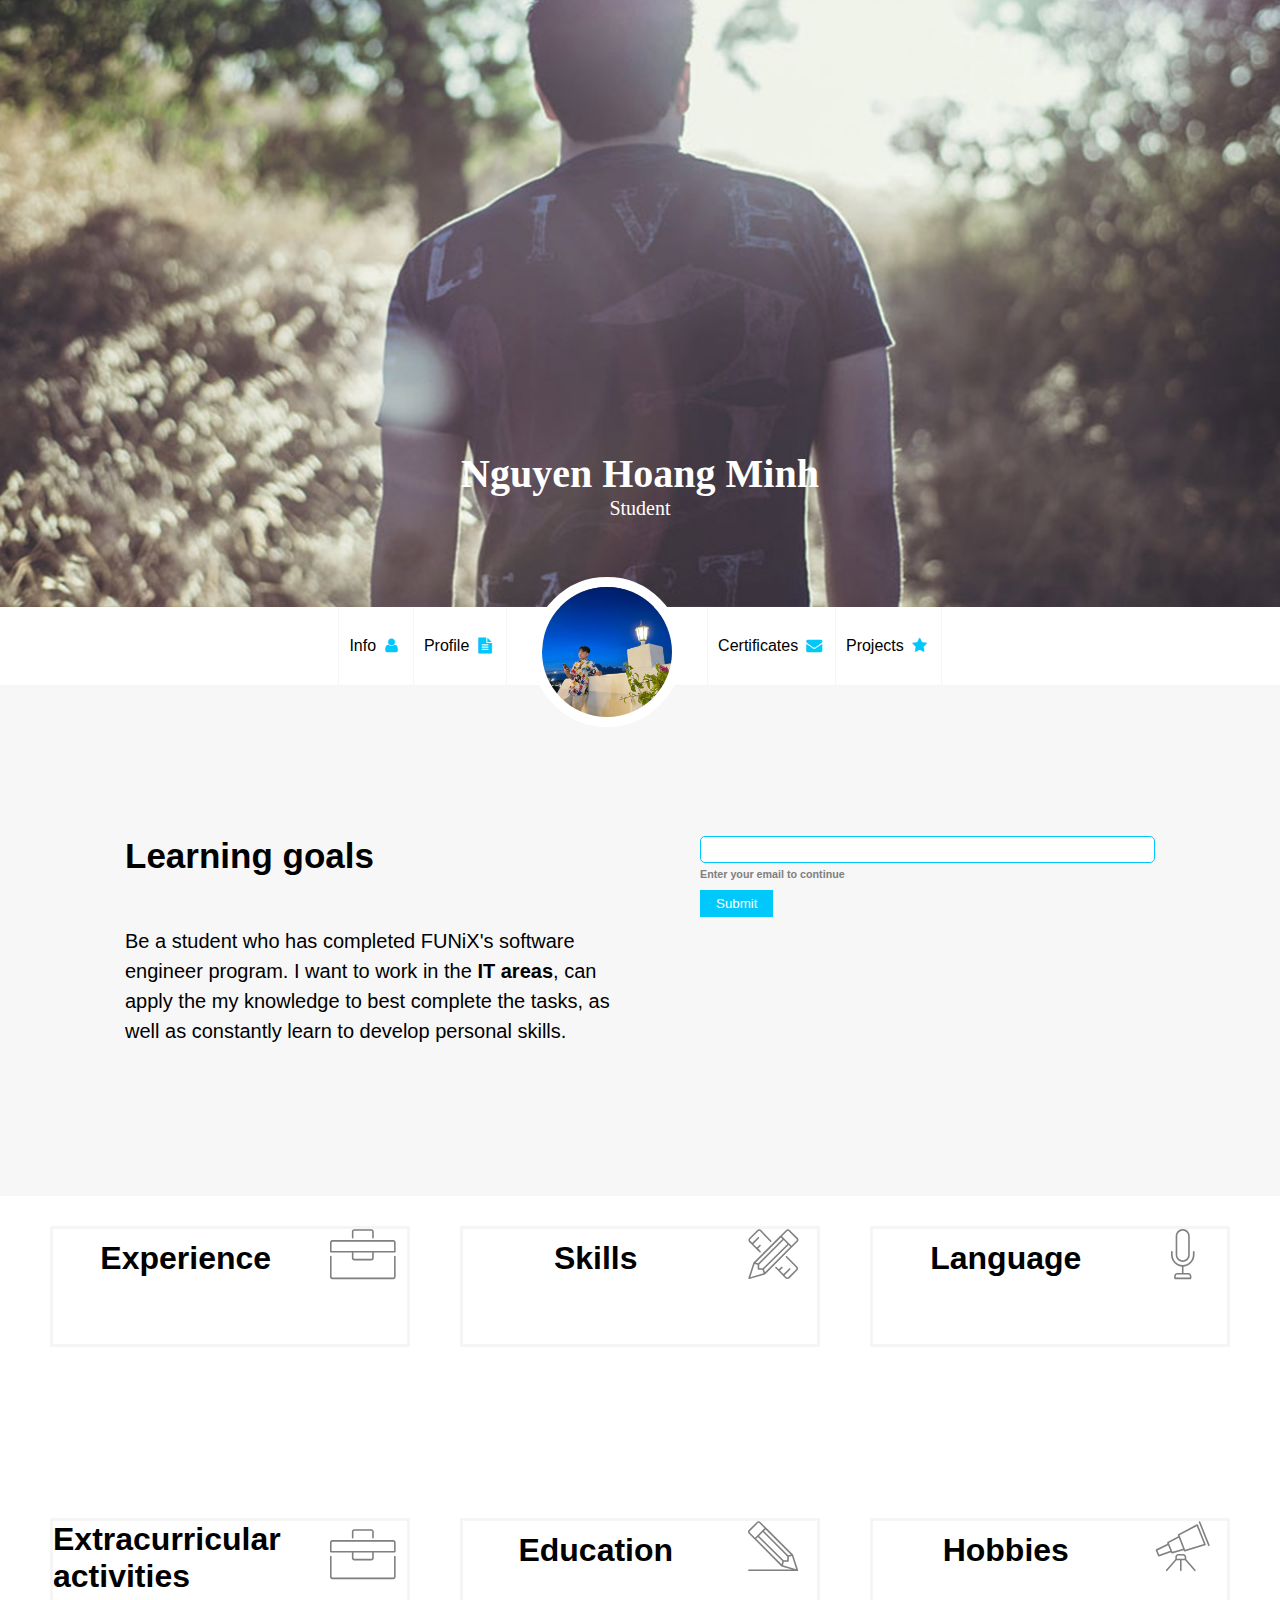
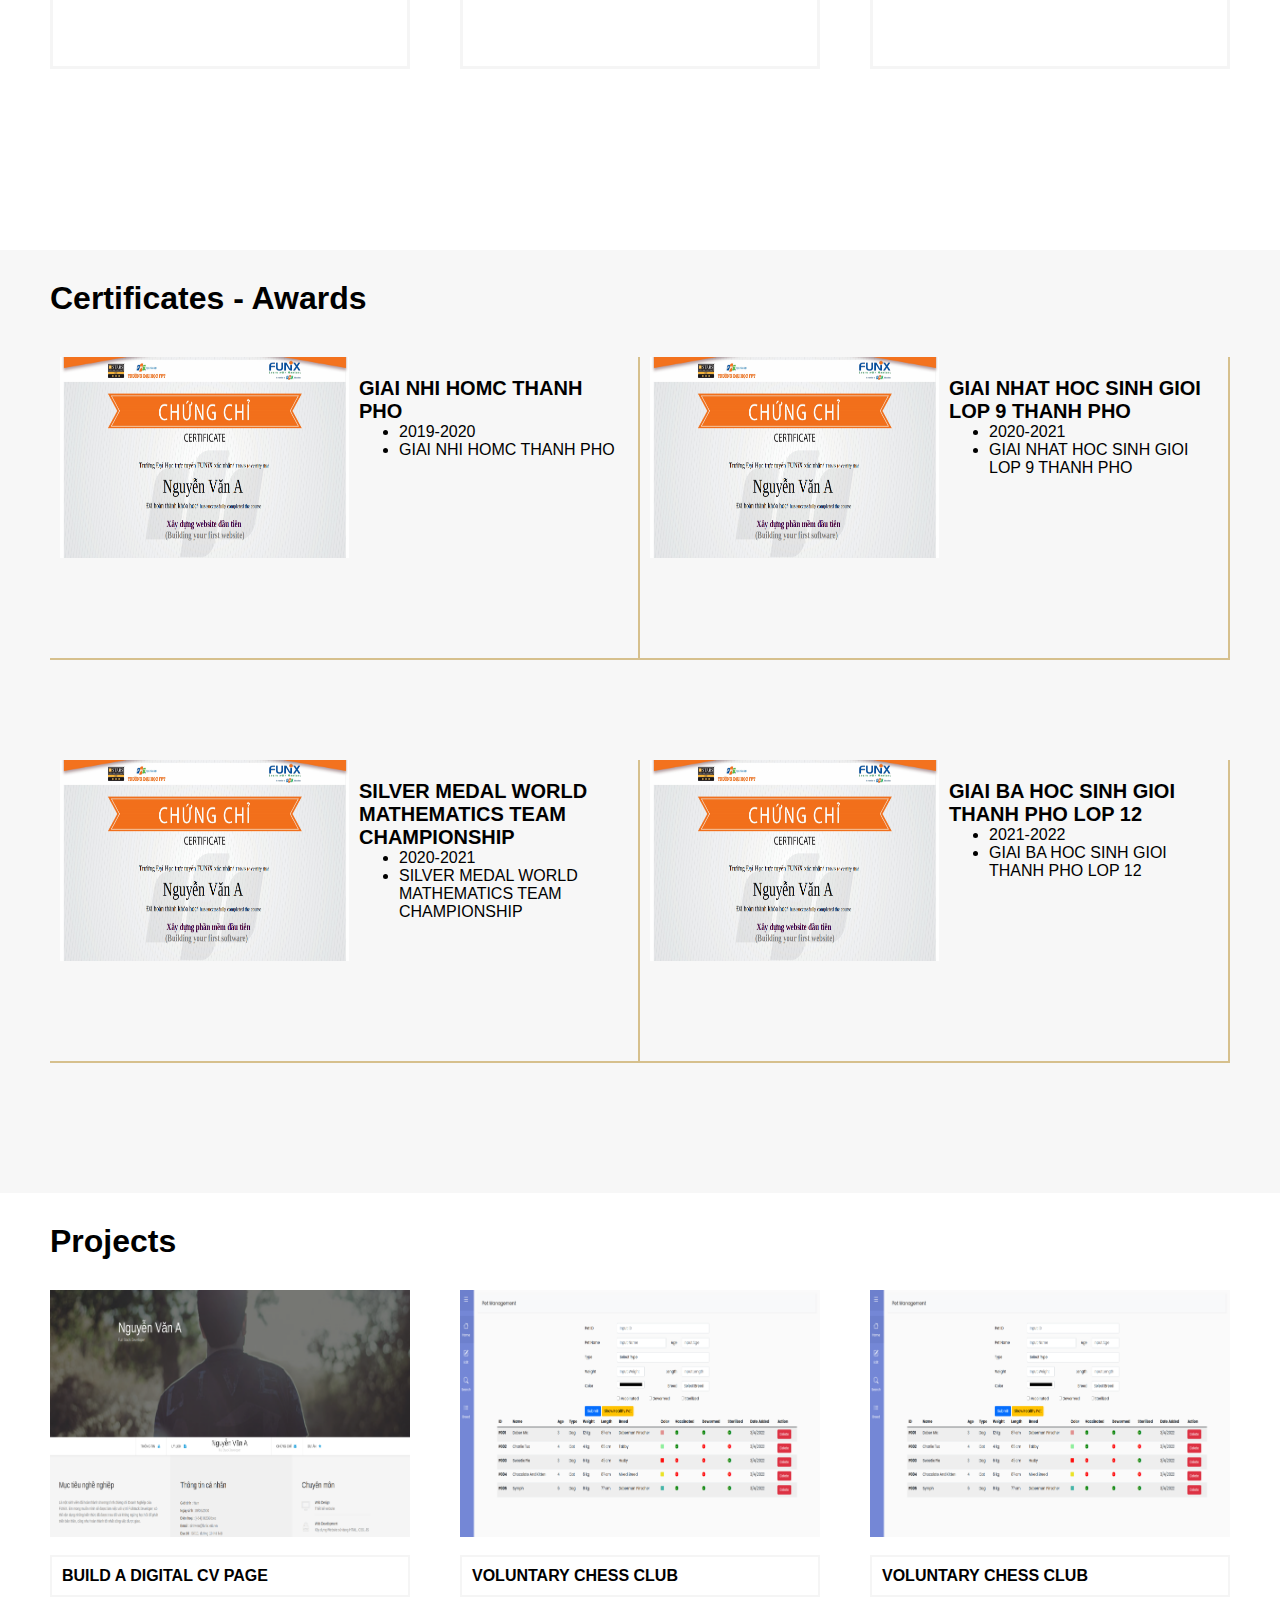
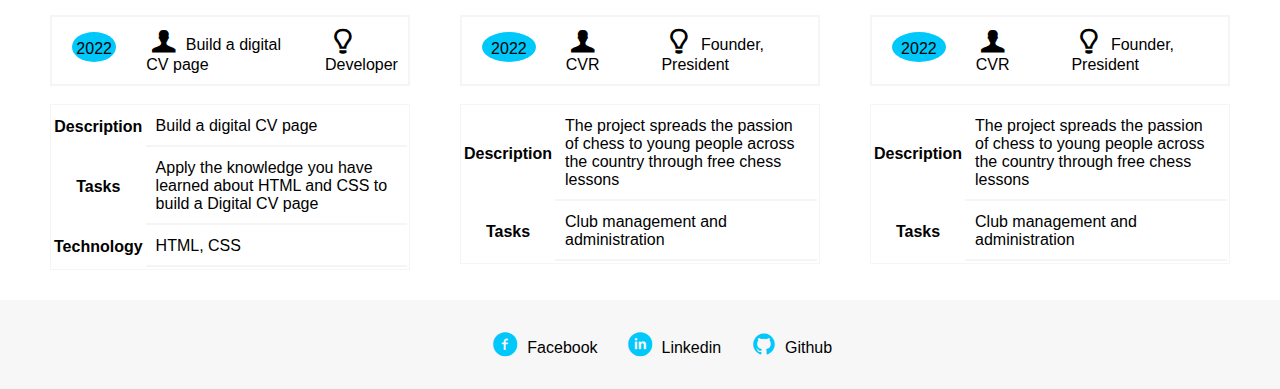
==== commit edb307cd: "Update index.html" ====
--- a/index.html
+++ b/index.html
@@ -20,54 +20,51 @@
       crossorigin="anonymous"
     />
 
-    <title>Assignment 03</title>
+    <title>Personal Portfolio Website</title>
   </head>
 
   <body>
     <div id="banner">
       <img src="images/banner.jpg" alt="banner" class="banner-img" />
       <div class="banner-text">
-        <h1>Nguyễn Hoàng Minh</h1>
+        <h1>Nguyen Hoang Minh</h1>
         <span>Student</span>
       </div>
     </div>
     <!-- Navigation -->
     <section id="nav-bar">
       <nav class="container">
-        <a href="#about">Thông tin <i class="icon-user"></i></a>
-        <a href="#job-info">Lý lịch <i class="icon-doc-text-inv"></i></a>
+        <a href="#about">Info <i class="icon-user"></i></a>
+        <a href="#job-info">Profile <i class="icon-doc-text-inv"></i></a>
         <div class="name">
           <div class="avatar">
             <img src="images/profile-photo.jpg" alt="Avatar" />
           </div>
         </div>
-        <a href="#certificate">Chứng chỉ <i class="icon-mail-alt"></i></a>
-        <a href="#project">Dự Án <i class="icon-star-1"></i></a>
+        <a href="#certificate">Certificates <i class="icon-mail-alt"></i></a>
+        <a href="#project">Projects <i class="icon-star-1"></i></a>
       </nav>
     </section>
     <!-- Info -->
     <section id="about" class="bg-grey">
       <div class="container">
         <div id="target" class="about-content">
-          <h1 class="section-title">Mục tiêu học tập</h1>
+          <h1 class="section-title">Learning goals</h1>
           <p class="about-text">
-            Là một sinh viên đã hoàn thành chương trình chứng chỉ của FUNiX. Em
-            mong muốn mình sẽ được làm việc với lĩnh vực
-            <b>Công nghệ thông tin</b>, có thể vận dụng những kiến thức đã được
-            trau dồi và không ngừng học hỏi để phát triển bản thân, cũng như
-            hoàn thành tốt nhất bài tập được giao.
+            Be a student who has completed FUNiX's software engineer program. I want to work in the
+            <b>IT areas</b>, can apply the my knowledge to best complete the tasks,
+            as well as constantly learn to develop personal skills.
           </p>
         </div>
         <div id="personal-info" class="about-content">
           <div class="info-content hide">
-            <h1 class="section-title">Thông tin cá nhân</h1>
+            <h1 class="section-title">Personal Info</h1>
             <ul class="mt-40 info about-text">
-              <li><span>Giới tính</span> : Nam</li>
-              <li><span>Ngày sinh</span> : 13/11/2006</li>
-              <li><span>Điện thoại</span> : (+84) 989017306</li>
+              <li><span>Birthdate</span> : 13/11/2006</li>
+              <li><span>Phone number</span> : (+84) 989017306</li>
               <li><span>Email</span> : khuongtunha1106@gmail.com</li>
-              <li><span>Địa chỉ</span> : Tây Hồ, Hà Nội</li>
-              <li><span>Website</span> : https://abc.tech</li>
+              <li><span>Address</span> : Tay Ho, Ha Noi</li>
+              <li><span>Website</span> : https://github.com/nguyenhoangminh1106</li>
             </ul>
           </div>
           
@@ -89,18 +86,18 @@
       <div class="container">
         <div class="kinh-nghiem job-info-section">
           <!-- Kinh nghiệm -->
-          <h1>Kinh nghiệm</h1>
+          <h1>Experience</h1>
           <div class="job-section-icon">
             <i class="ic-toolbox"></i>
           </div>
           <div class="job-info-content">
             <ul class="job-list">
               <li class="list">
-                <h4>Đại số, Số học, Hình học</h4>
+                <h4>Algebra, Arithmetic, Geometry</h4>
                 <p class="time">2017-2021</p>
               </li>
               <li class="list">
-                <h4>Giải tích, Tổ hợp</h4>
+                <h4>Calculus, Combinatorics</h4>
                 <p class="time">2021-2022</p>
               </li>
               <li class="list">
@@ -112,7 +109,7 @@
           <div class="job-footer">
             <button
               type="button"
-              class="view-btn"
+              class="view-btn kinh-nghiem-btn"
               onclick="showHide(`kinh-nghiem`)"
             >
               View more
@@ -122,25 +119,25 @@
 
         <div class="hoc-van job-info-section">
           <!-- Học vấn -->
-          <h1>Học vấn</h1>
+          <h1>Education</h1>
           <div class="job-section-icon">
             <i class="ic-pencil"></i>
           </div>
           <div class="job-info-content">
             <ul class="job-list">
               <li class="list">
-                <h4>THCS Cầu Giấy</h4>
+                <h4>Cau Giay Secondary School</h4>
                 <p class="time">2017-2021</p>
                 <ul class="job-info-list">
                   <li>GPA: 9.4/10</li>
                 </ul>
               </li>
               <li class="list">
-                <h4>THPT chuyên Hà Nội-Amsterdam</h4>
+                <h4>Hanoi-Amsterdam Highschool for the Gifted</h4>
                 <p class="time">2021-2022</p>
                 <ul class="job-info-list">
-                  <li>Chuyên Toán</li>
-                  <li>GPA: 9.5/10</li>
+                  <li>Specialize in Mathematics</li>
+                  <li>GPA: 9.8/10</li>
                 </ul>
               </li>
             </ul>
@@ -148,7 +145,7 @@
           <div class="job-footer">
             <button
               type="button"
-              class="view-btn"
+              class="view-btn hoc-van-btn"
               onclick="showHide(`hoc-van`)"
             >
               View more
@@ -157,7 +154,7 @@
         </div>
         <div class="hoat-dong job-info-section">
           <!-- Hoạt động -->
-          <h1>Hoạt động</h1>
+          <h1>Extracurricular activities</h1>
           <div class="job-section-icon">
             <i class="ic-toolbox"></i>
           </div>
@@ -190,7 +187,7 @@
           <div class="job-footer">
             <button
               type="button"
-              class="view-btn"
+              class="view-btn hoat-dong-btn"
               onclick="showHide(`hoat-dong`)"
             >
               View more
@@ -199,7 +196,7 @@
         </div>
         <div class="so-thich job-info-section">
           <!-- Sở thích -->
-          <h1>Sở thích</h1>
+          <h1>Hobbies</h1>
           <div class="job-section-icon">
             <i class="ic-telescope"></i>
           </div>
@@ -208,30 +205,30 @@
               <div class="round">
                 <i class="ic-megaphone"></i>
               </div>
-              <p>Âm nhạc</p>
+              <p>Music</p>
             </div>
             <div class="choi-game list-so-thich">
               <div class="round"><i class="ic-strategy"></i></div>
 
-              <p>Chơi game</p>
+              <p>Game</p>
             </div>
             <div class="du-lich list-so-thich">
               <div class="round">
                 <i class="ic-hotairballoon"></i>
               </div>
-              <p>Du lịch</p>
+              <p>Travelling</p>
             </div>
             <div class="nau-an list-so-thich">
               <div class="round">
                 <i class="ic-basket"></i>
               </div>
-              <p>Nấu ăn</p>
+              <p>Cooking</p>
             </div>
           </div>
           <div class="job-footer">
             <button
               type="button"
-              class="view-btn"
+              class="view-btn so-thich-btn"
               onclick="showHide(`so-thich`)"
             >
               View more
@@ -240,14 +237,14 @@
         </div>
         <div class="ngon-ngu job-info-section">
           <!-- Ngôn ngữ -->
-          <h1>Ngôn ngữ</h1>
+          <h1>Language</h1>
           <div class="job-section-icon">
             <i class="ic-mic"></i>
           </div>
           <div class="job-info-content">
             <ul class="skill-content">
               <li class="skill-list">
-                <h4>Tiếng Anh - Ielts 6.5</h4>
+                <h4>English - Ielts 7.0</h4>
                 <div class="prog-bar" id="ielts">
                   <div class="dashed prog1"></div>
                   <div class="dashed prog2"></div>
@@ -259,7 +256,7 @@
           <div class="job-footer">
             <button
               type="button"
-              class="view-btn"
+              class="view-btn ngon-ngu-btn"
               onclick="showHide(`ngon-ngu`)"
             >
               View more
@@ -268,7 +265,7 @@
         </div>
         <div class="ki-nang job-info-section">
           <!-- Kĩ năng -->
-          <h1>Kỹ năng</h1>
+          <h1>Skills</h1>
           <div class="job-section-icon">
             <i class="ic-tools"></i>
           </div>
@@ -303,7 +300,7 @@
           <div class="job-footer">
             <button
               type="button"
-              class="view-btn"
+              class="view-btn ki-nang-btn"
               onclick="showHide(`ki-nang`)"
             >
               View more
@@ -315,7 +312,7 @@
     <!-- Chứng chỉ -->
     <section id="certificate" class="bg-grey">
       <div class="container">
-        <h1 class="section-title">Chứng chỉ - Giải thưởng</h1>
+        <h1 class="section-title">Certificates - Awards</h1>
         <div class="grid">
           <div class="certificate-list">
             <img
@@ -324,11 +321,11 @@
               class="certificate-picture"
             />
             <div class="certificate-box">
-              <h3 class="certificate-title">GIẢI NHÌ HOMC THÀNH PHỐ</h3>
+              <h3 class="certificate-title">GIAI NHI HOMC THANH PHO</h3>
 
               <ul class="certificate-content">
                 <li>2019-2020</li>
-                <li>GIẢI NHÌ HOMC THÀNH PHỐ</li>
+                <li>GIAI NHI HOMC THANH PHO</li>
               </ul>
             </div>
           </div>
@@ -340,12 +337,12 @@
             />
             <div class="certificate-box">
               <h3 class="certificate-title">
-                GIẢI NHẤT HỌC SINH GIỎI LỚP 9 THÀNH PHỐ
+                GIAI NHAT HOC SINH GIOI LOP 9 THANH PHO
               </h3>
 
               <ul class="certificate-content">
                 <li>2020-2021</li>
-                <li>GIẢI NHẤT HỌC SINH GIỎI LỚP 9 THÀNH PHỐ</li>
+                <li>GIAI NHAT HOC SINH GIOI LOP 9 THANH PHO</li>
               </ul>
             </div>
           </div>
@@ -374,12 +371,12 @@
             />
             <div class="certificate-box">
               <h3 class="certificate-title">
-                GIẢI BA HỌC SINH GIỎI THÀNH PHỐ LỚP 12
+                GIAI BA HOC SINH GIOI THANH PHO LOP 12
               </h3>
 
               <ul class="certificate-content">
                 <li>2021-2022</li>
-                <li>GIẢI BA HỌC SINH GIỎI THÀNH PHỐ LỚP 12</li>
+                <li>GIAI BA HOC SINH GIOI THANH PHO LOP 12</li>
               </ul>
             </div>
           </div>
@@ -390,7 +387,7 @@
     <!-- Dự án -->
     <section id="project">
       <div class="container">
-        <h1 class="section-title">Dự án</h1>
+        <h1 class="section-title">Projects</h1>
         <div class="grid">
           <div class="prj-box">
             <a href="digital-cv.html">
@@ -401,30 +398,29 @@
                 class="prj-img"
               /><br />
             </a>
-            <h4 class="prj-name">XÂY DỰNG TRANG DIGITAL CV</h4>
+            <h4 class="prj-name">BUILD A DIGITAL CV PAGE</h4>
             <br />
             <div class="prj-info">
               <div class="time"><div class="time-content">2022</div></div>
               <div class="name">
-                <i class="icon-user-1"></i> Xây dựng trang digital CV
+                <i class="icon-user-1"></i> Build a digital CV page
               </div>
               <div class="role"><i class="icon-lamp"></i> Developer</div>
             </div>
             <br />
             <table class="prj-table">
               <tr>
-                <th>Mô tả</th>
-                <td>Xây dựng trang Digital CV đầu tiên</td>
-              </tr>
-              <tr>
-                <th>Nhiệm vụ</th>
+                <th>Description</th>
+                <td>Build a digital CV page</td>
+              </tr>
+              <tr>
+                <th>Tasks</th>
                 <td>
-                  Áp dụng các kiến thức đã học về HTML và CSS để xây dựng một
-                  trang Digital CV
+                  Apply the knowledge you have learned about HTML and CSS to build a Digital CV page
                 </td>
               </tr>
               <tr>
-                <th>Công nghệ</th>
+                <th>Technology</th>
                 <td>HTML, CSS</td>
               </tr>
             </table>
@@ -437,7 +433,7 @@
                 class="prj-img"
               /><br />
             </a>
-            <h4 class="prj-name">CLB CỜ VUA TỪ THIỆN</h4>
+            <h4 class="prj-name">VOLUNTARY CHESS CLUB</h4>
             <br />
             <div class="prj-info">
               <div class="time"><div class="time-content">2022</div></div>
@@ -449,15 +445,15 @@
             <br />
             <table class="prj-table">
               <tr>
-                <th>Mô tả</th>
+                <th>Description</th>
                 <td>
-                  Dự án lan tỏa niềm đam mê cờ vua đến cho các bạn trẻ trên cả
-                  nước thông qua những buổi dạy cờ miễn phí
+                  The project spreads the passion of chess to young people
+                  across the country through free chess lessons
                 </td>
               </tr>
               <tr>
-                <th>Nhiệm vụ</th>
-                <td>Quản lí và điều hành CLB</td>
+                <th>Tasks</th>
+                <td>Club management and administration</td>
               </tr>
             </table>
           </div>
@@ -469,7 +465,7 @@
                 class="prj-img"
               /><br />
             </a>
-            <h4 class="prj-name">CLB CỜ VUA TỪ THIỆN</h4>
+            <h4 class="prj-name">VOLUNTARY CHESS CLUB</h4>
             <br />
             <div class="prj-info">
               <div class="time"><div class="time-content">2022</div></div>
@@ -481,15 +477,15 @@
             <br />
             <table class="prj-table">
               <tr>
-                <th>Mô tả</th>
+                <th>Description</th>
                 <td>
-                  Dự án lan tỏa niềm đam mê cờ vua đến cho các bạn trẻ trên cả
-                  nước thông qua những buổi dạy cờ miễn phí
+                  The project spreads the passion of chess to young people
+                  across the country through free chess lessons
                 </td>
               </tr>
               <tr>
-                <th>Nhiệm vụ</th>
-                <td>Quản lí và điều hành CLB</td>
+                <th>Tasks</th>
+                <td>Club management and administration</td>
               </tr>
             </table>
           </div>
@@ -511,7 +507,7 @@
           </li>
           <li>
             <i class="icon-linkedin-circled"></i>
-            <a href="#" target="_blank" class="contact-link">Linkedin</a>
+            <a href="www.linkedin.com/in/minh-nguyen-hoang-521998276" target="_blank" class="contact-link">Linkedin</a>
           </li>
           <li>
             <i class="icon-github-circled"></i>
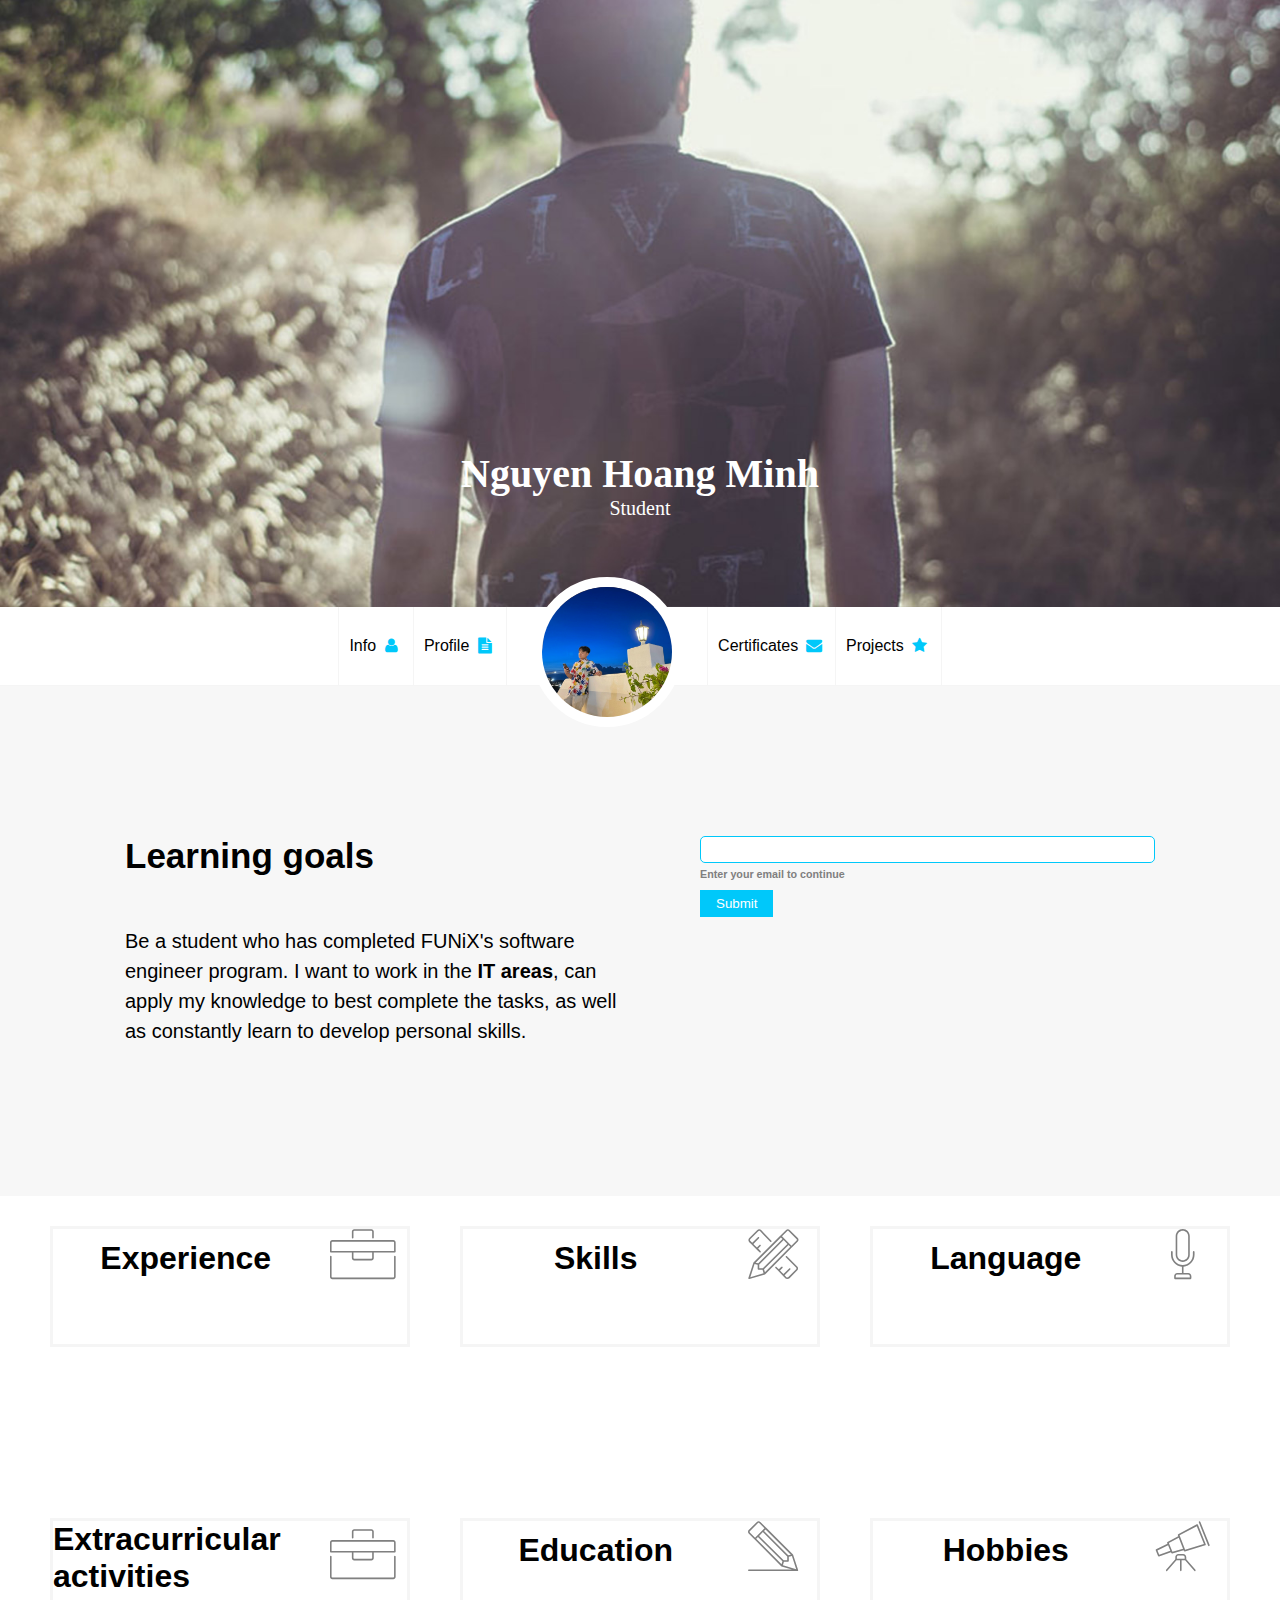
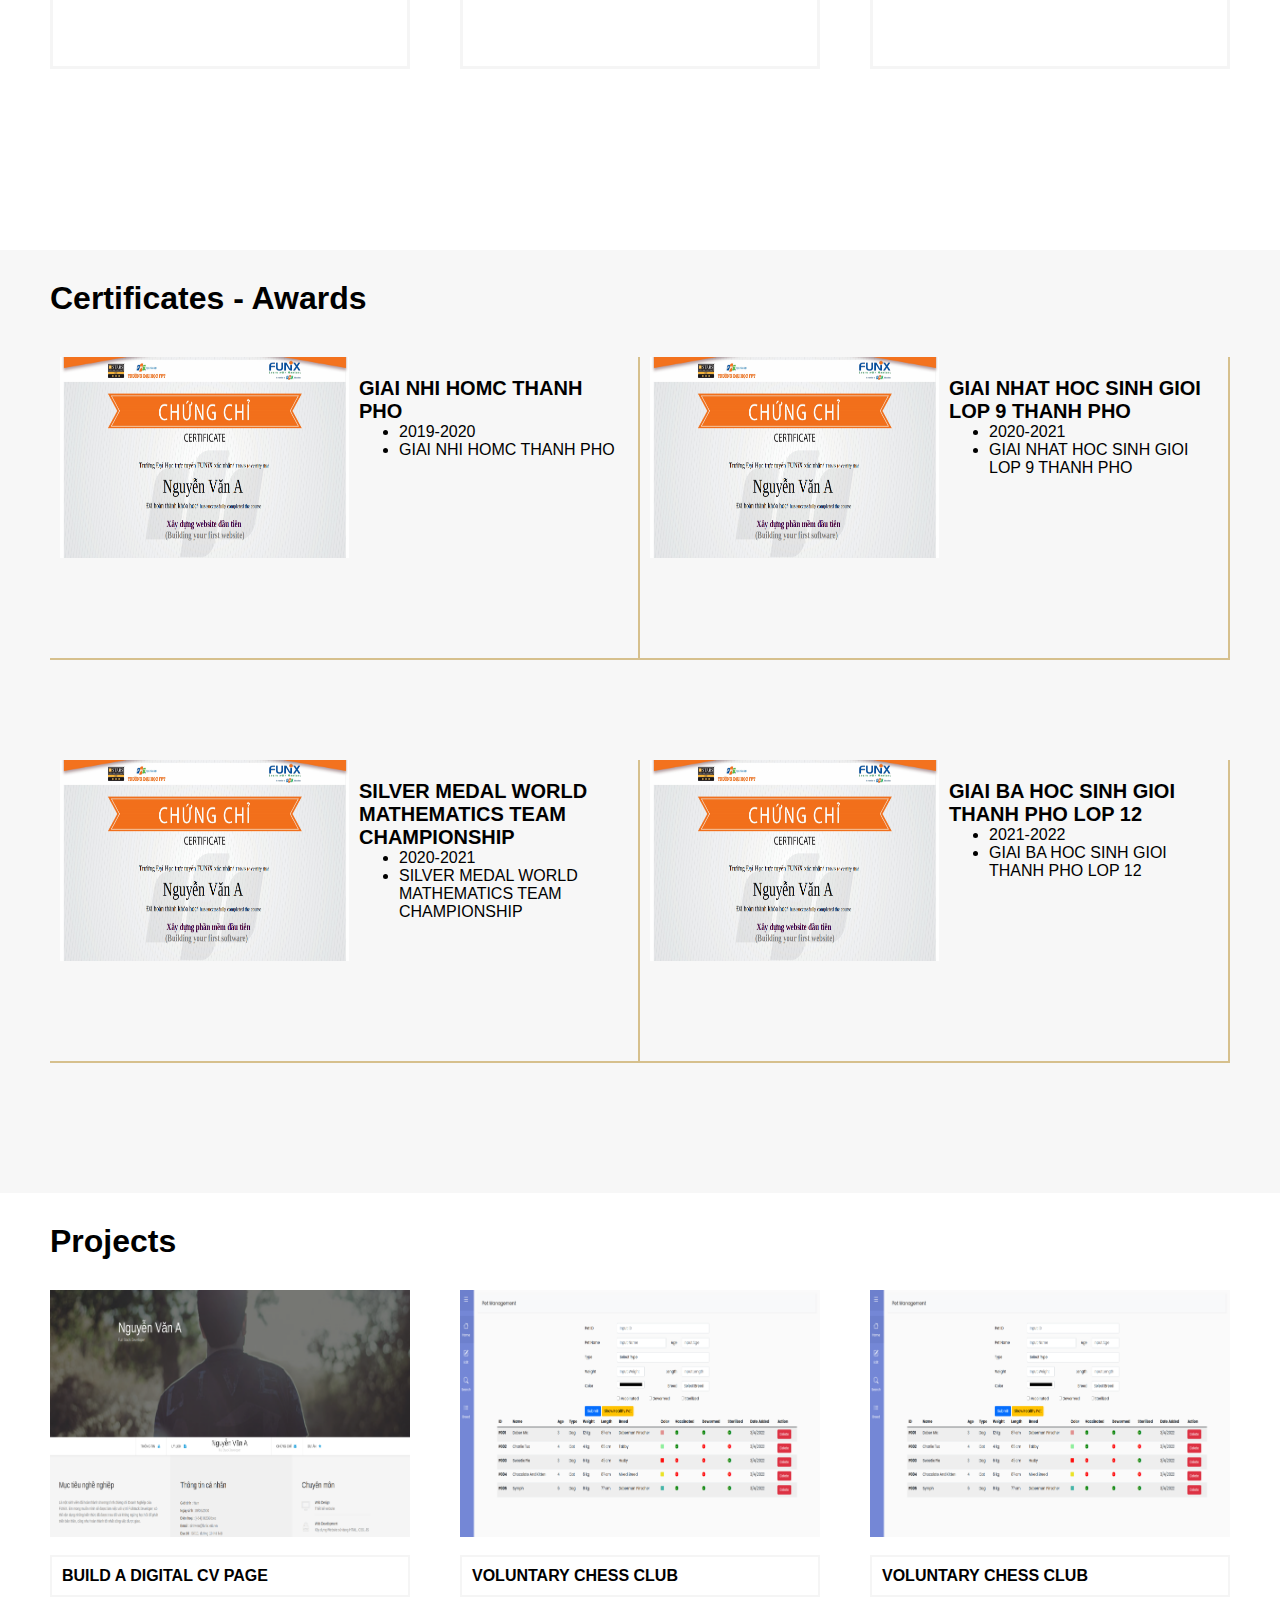
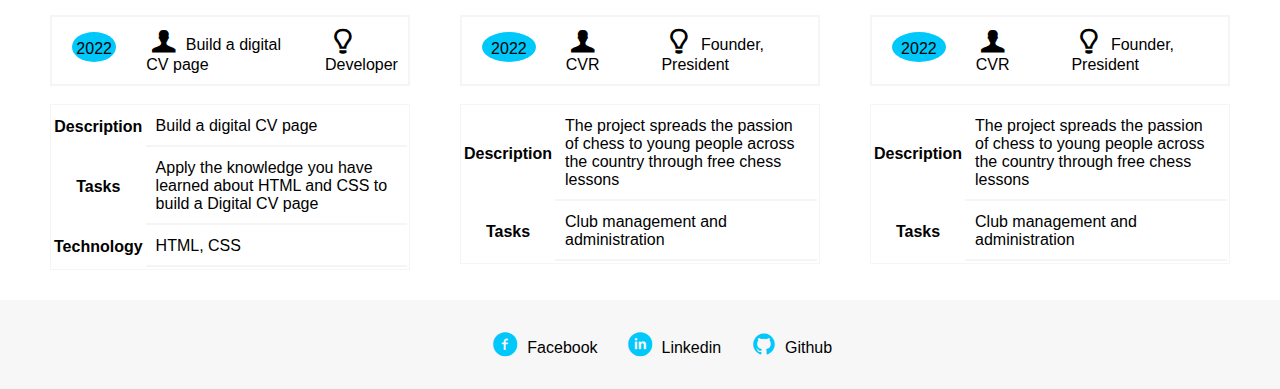
==== commit 2773ec23: "Update index.html" ====
--- a/index.html
+++ b/index.html
@@ -52,7 +52,7 @@
           <h1 class="section-title">Learning goals</h1>
           <p class="about-text">
             Be a student who has completed FUNiX's software engineer program. I want to work in the
-            <b>IT areas</b>, can apply the my knowledge to best complete the tasks,
+            <b>IT areas</b>, can apply my knowledge to best complete the tasks,
             as well as constantly learn to develop personal skills.
           </p>
         </div>
@@ -507,7 +507,7 @@
           </li>
           <li>
             <i class="icon-linkedin-circled"></i>
-            <a href="www.linkedin.com/in/minh-nguyen-hoang-521998276" target="_blank" class="contact-link">Linkedin</a>
+            <a href="https://www.linkedin.com/in/minh-nguyen-hoang-521998276" target="_blank" class="contact-link">Linkedin</a>
           </li>
           <li>
             <i class="icon-github-circled"></i>
